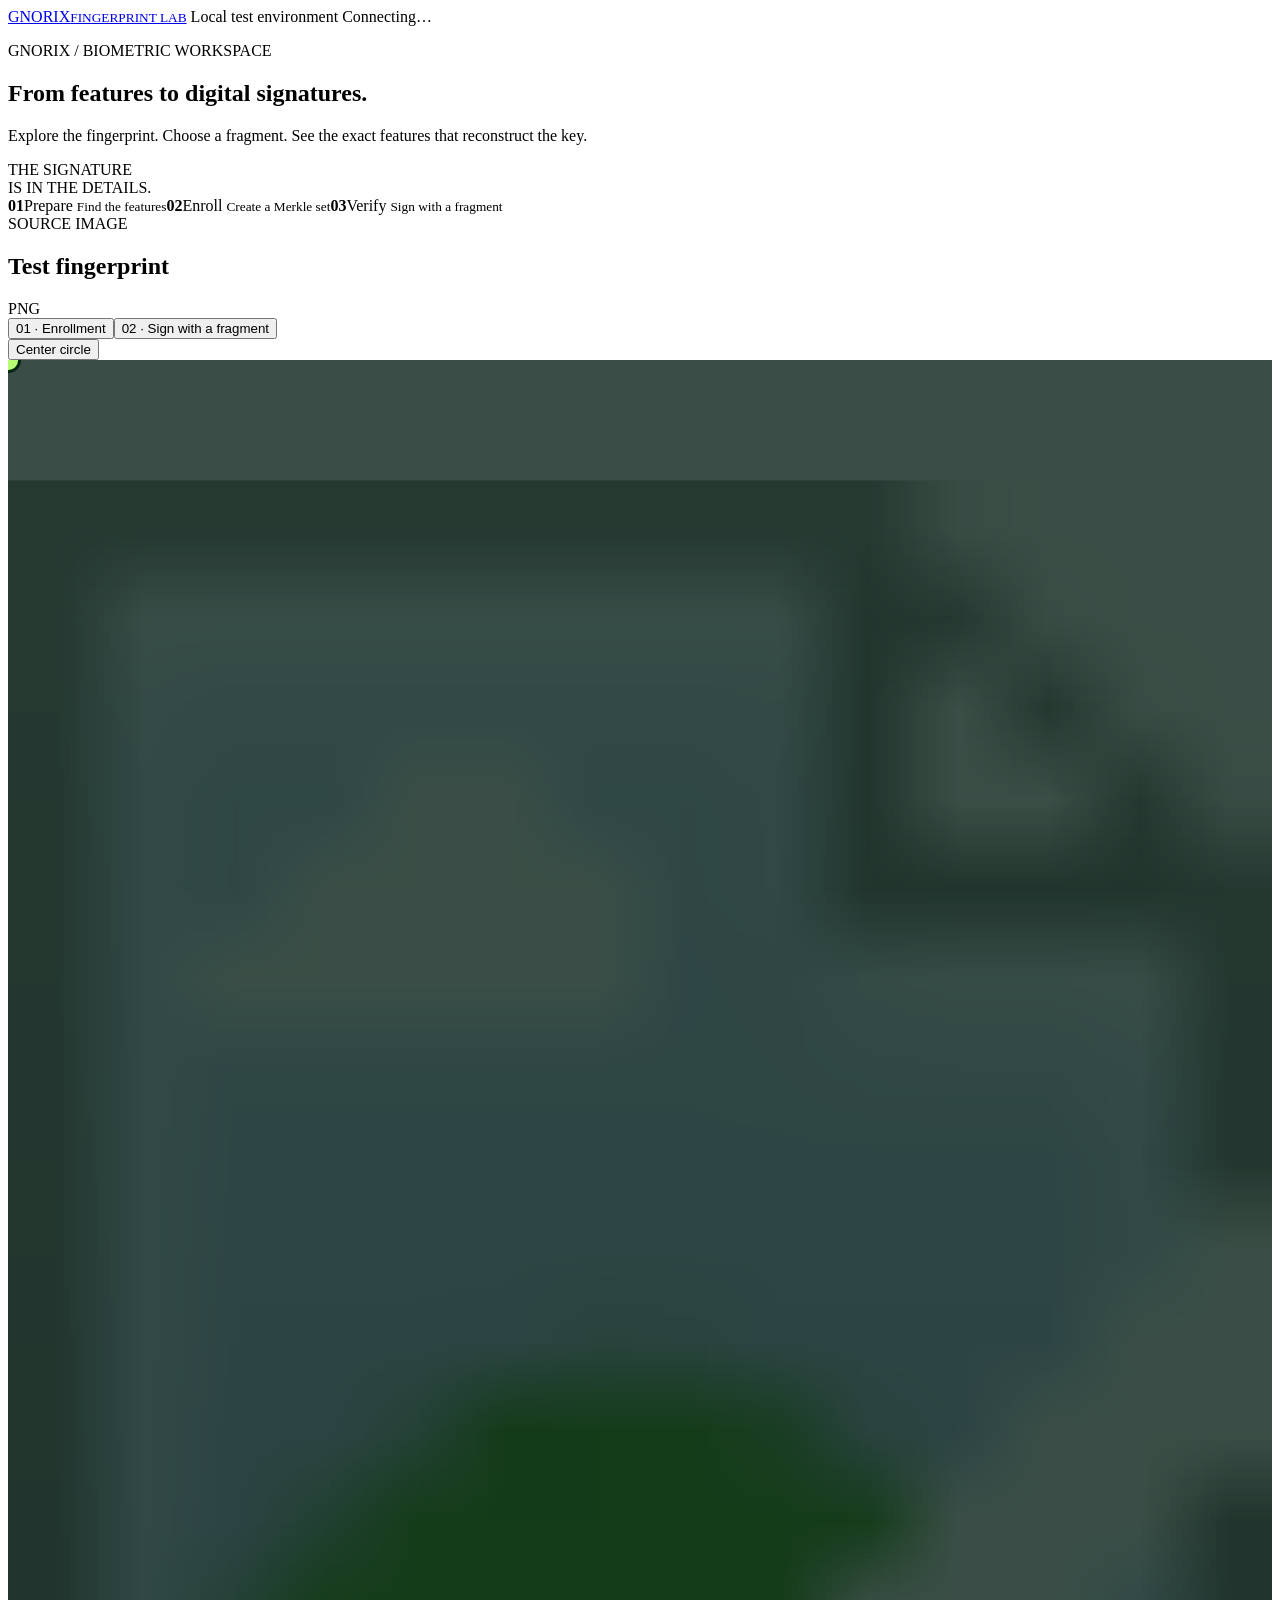
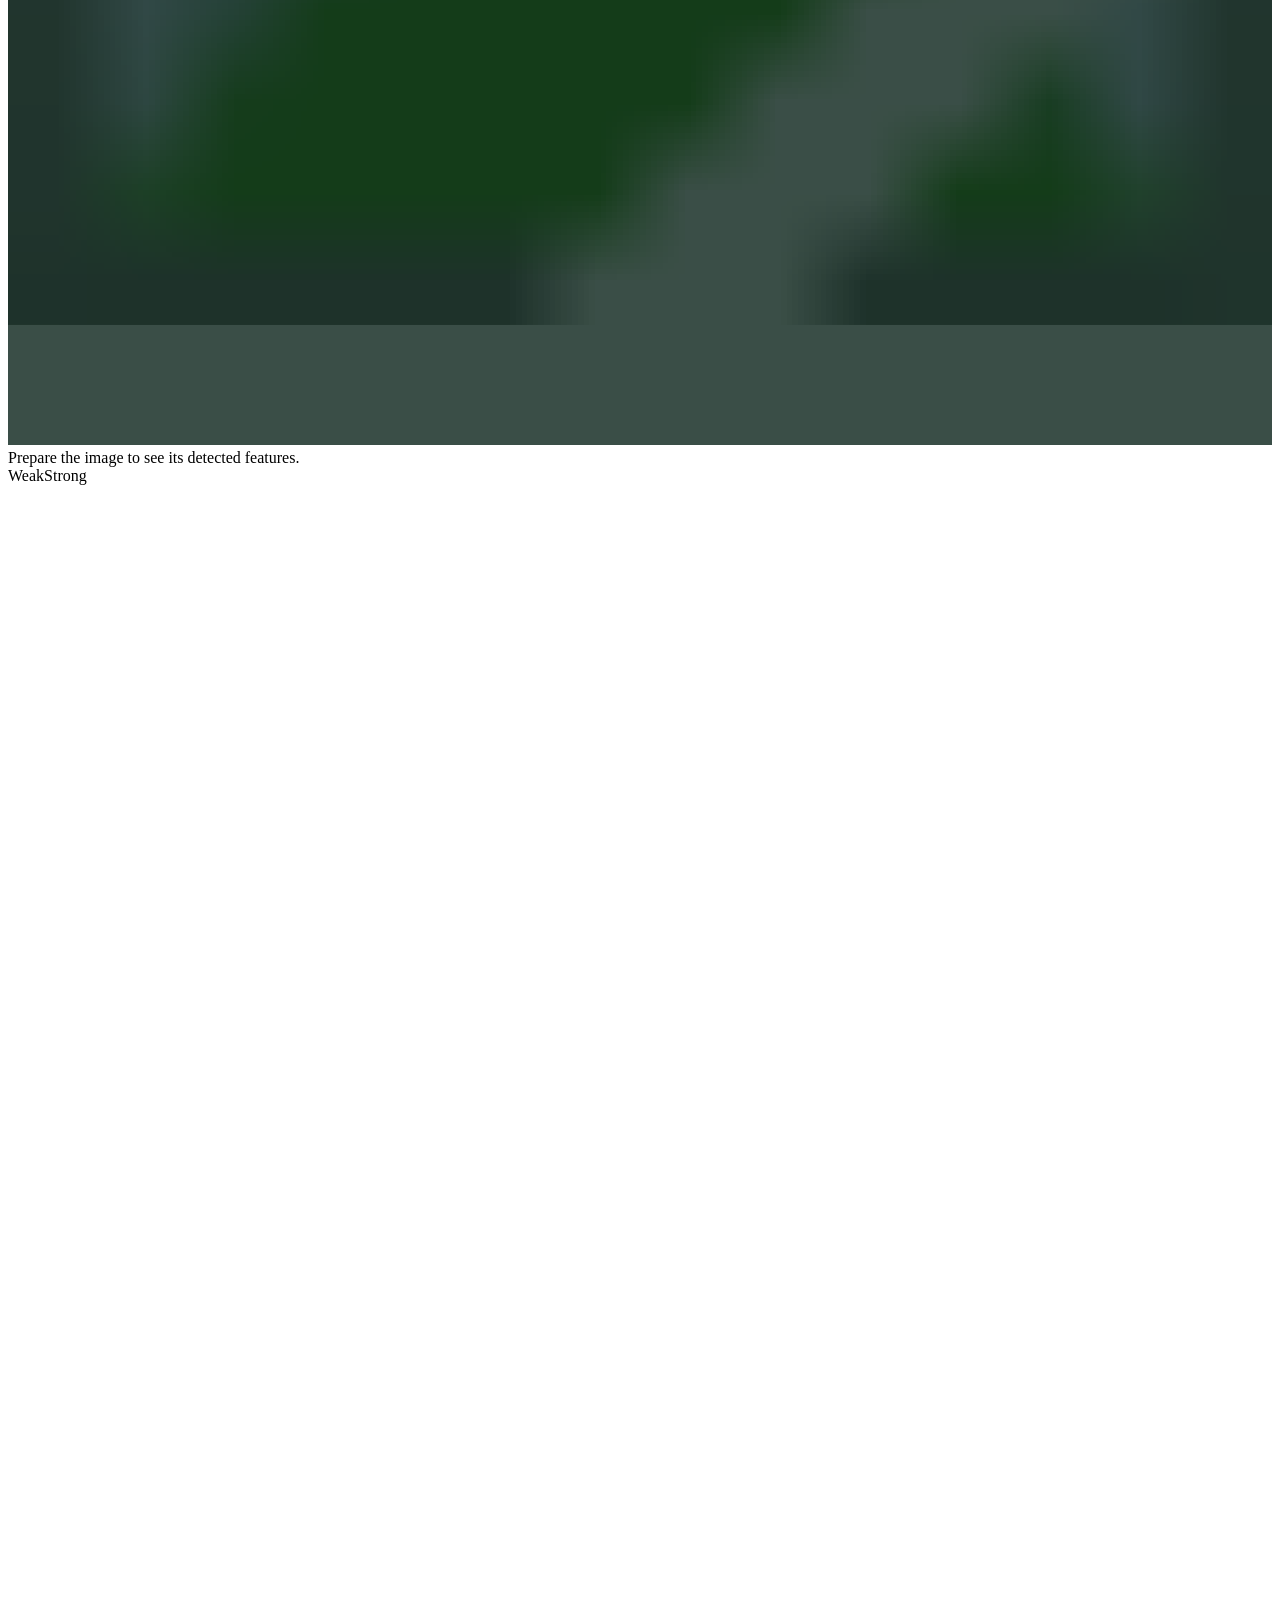
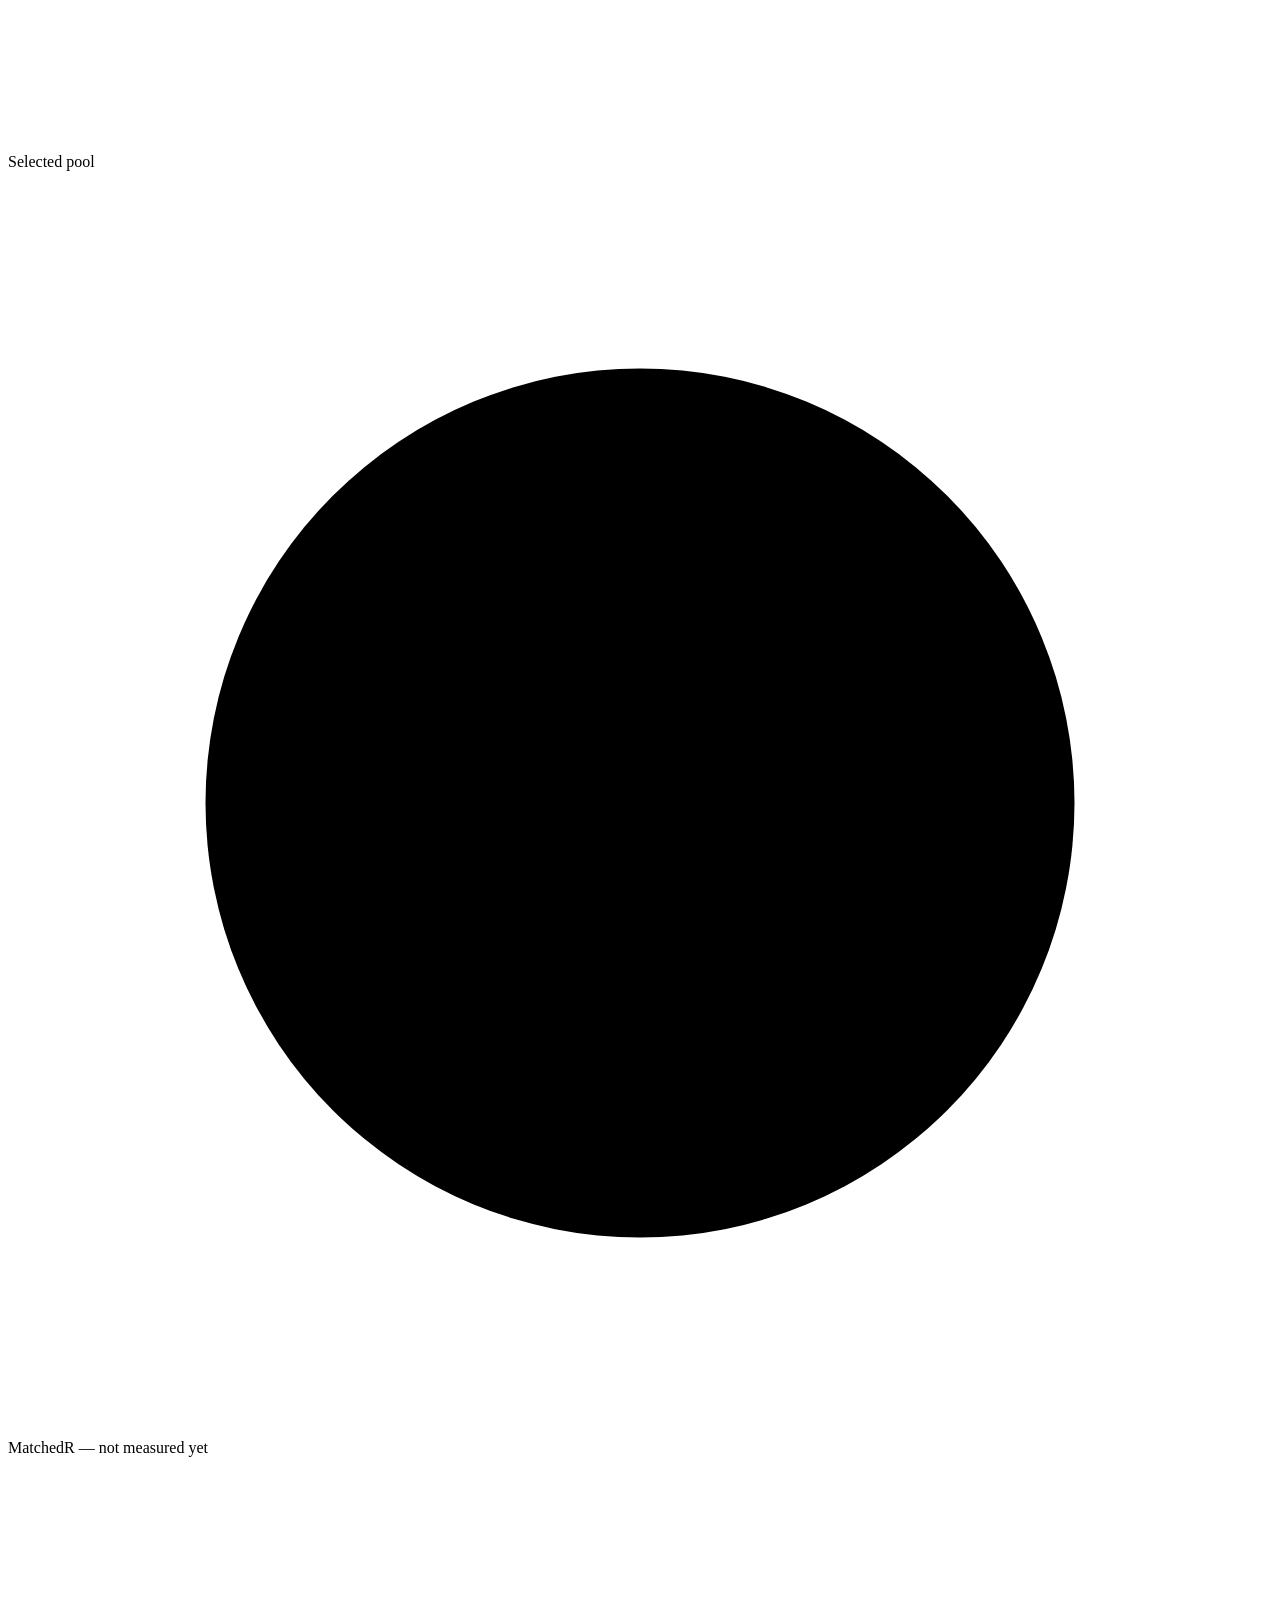
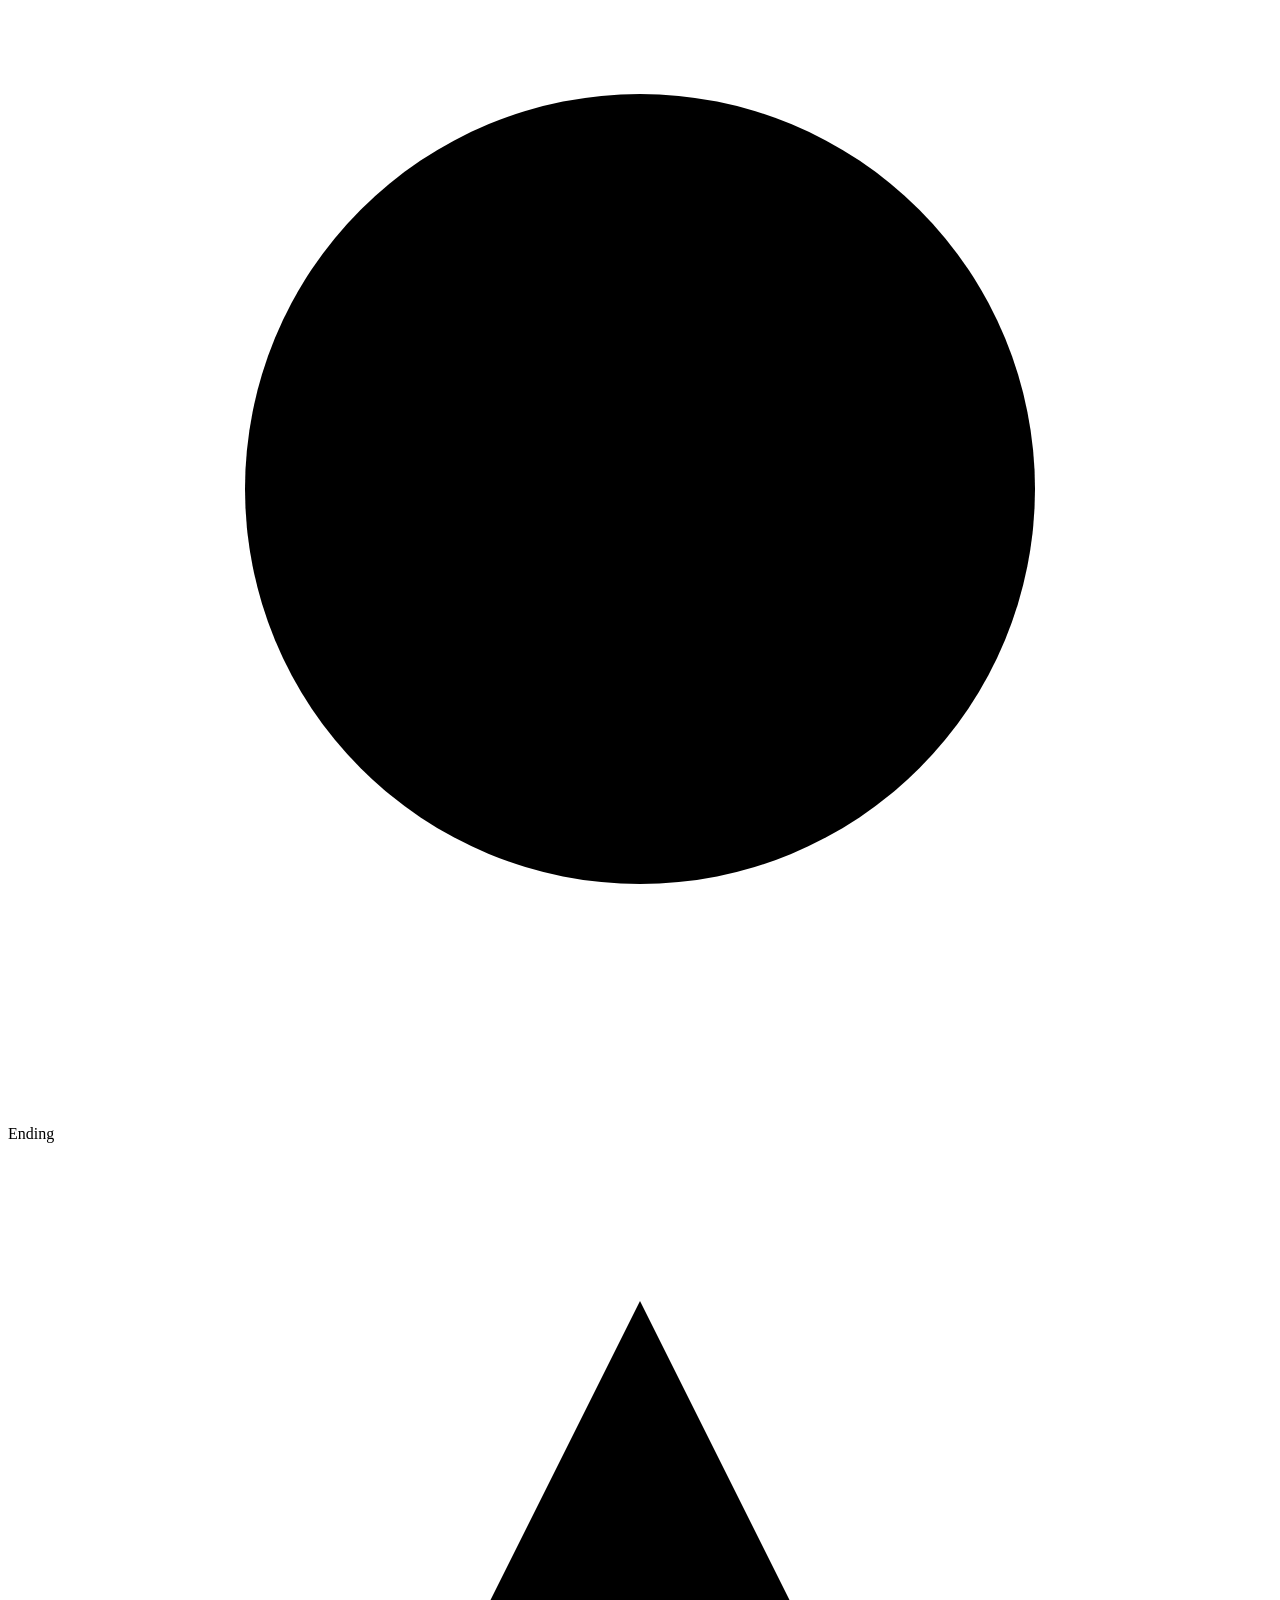
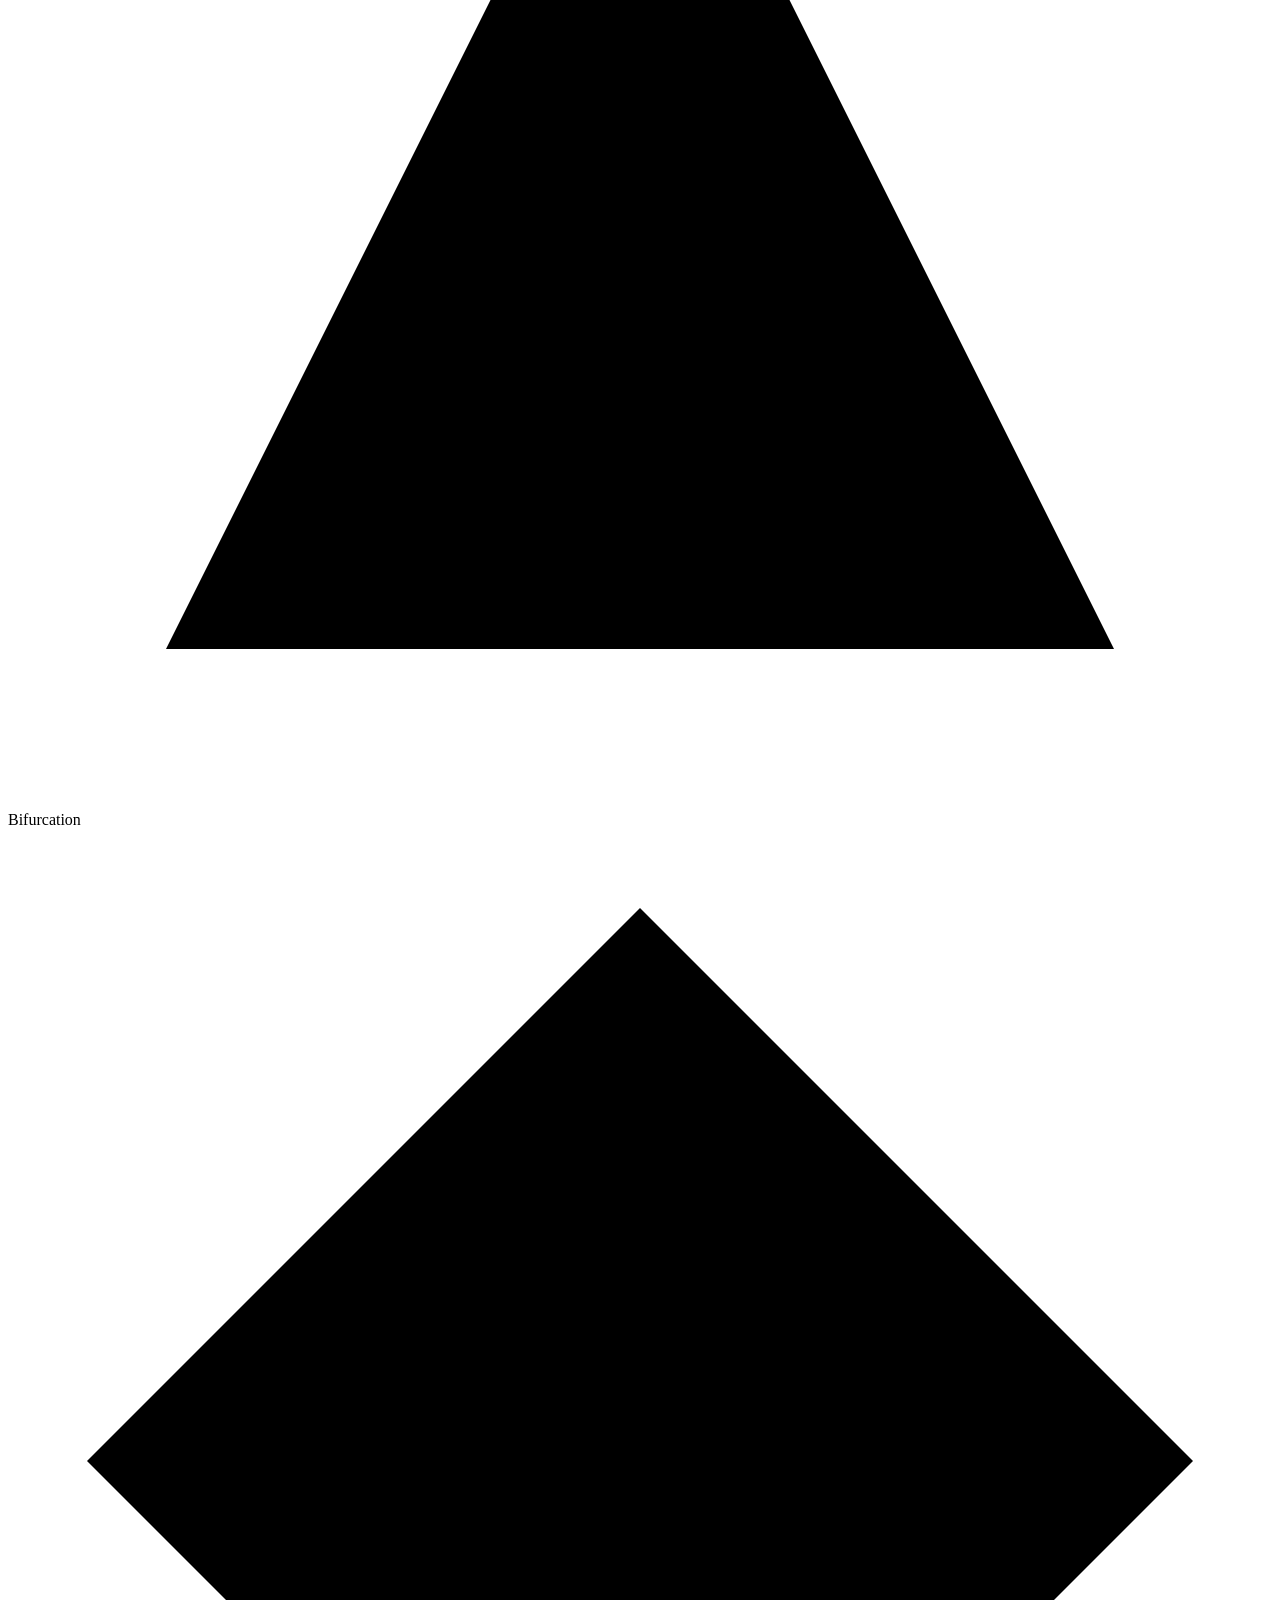
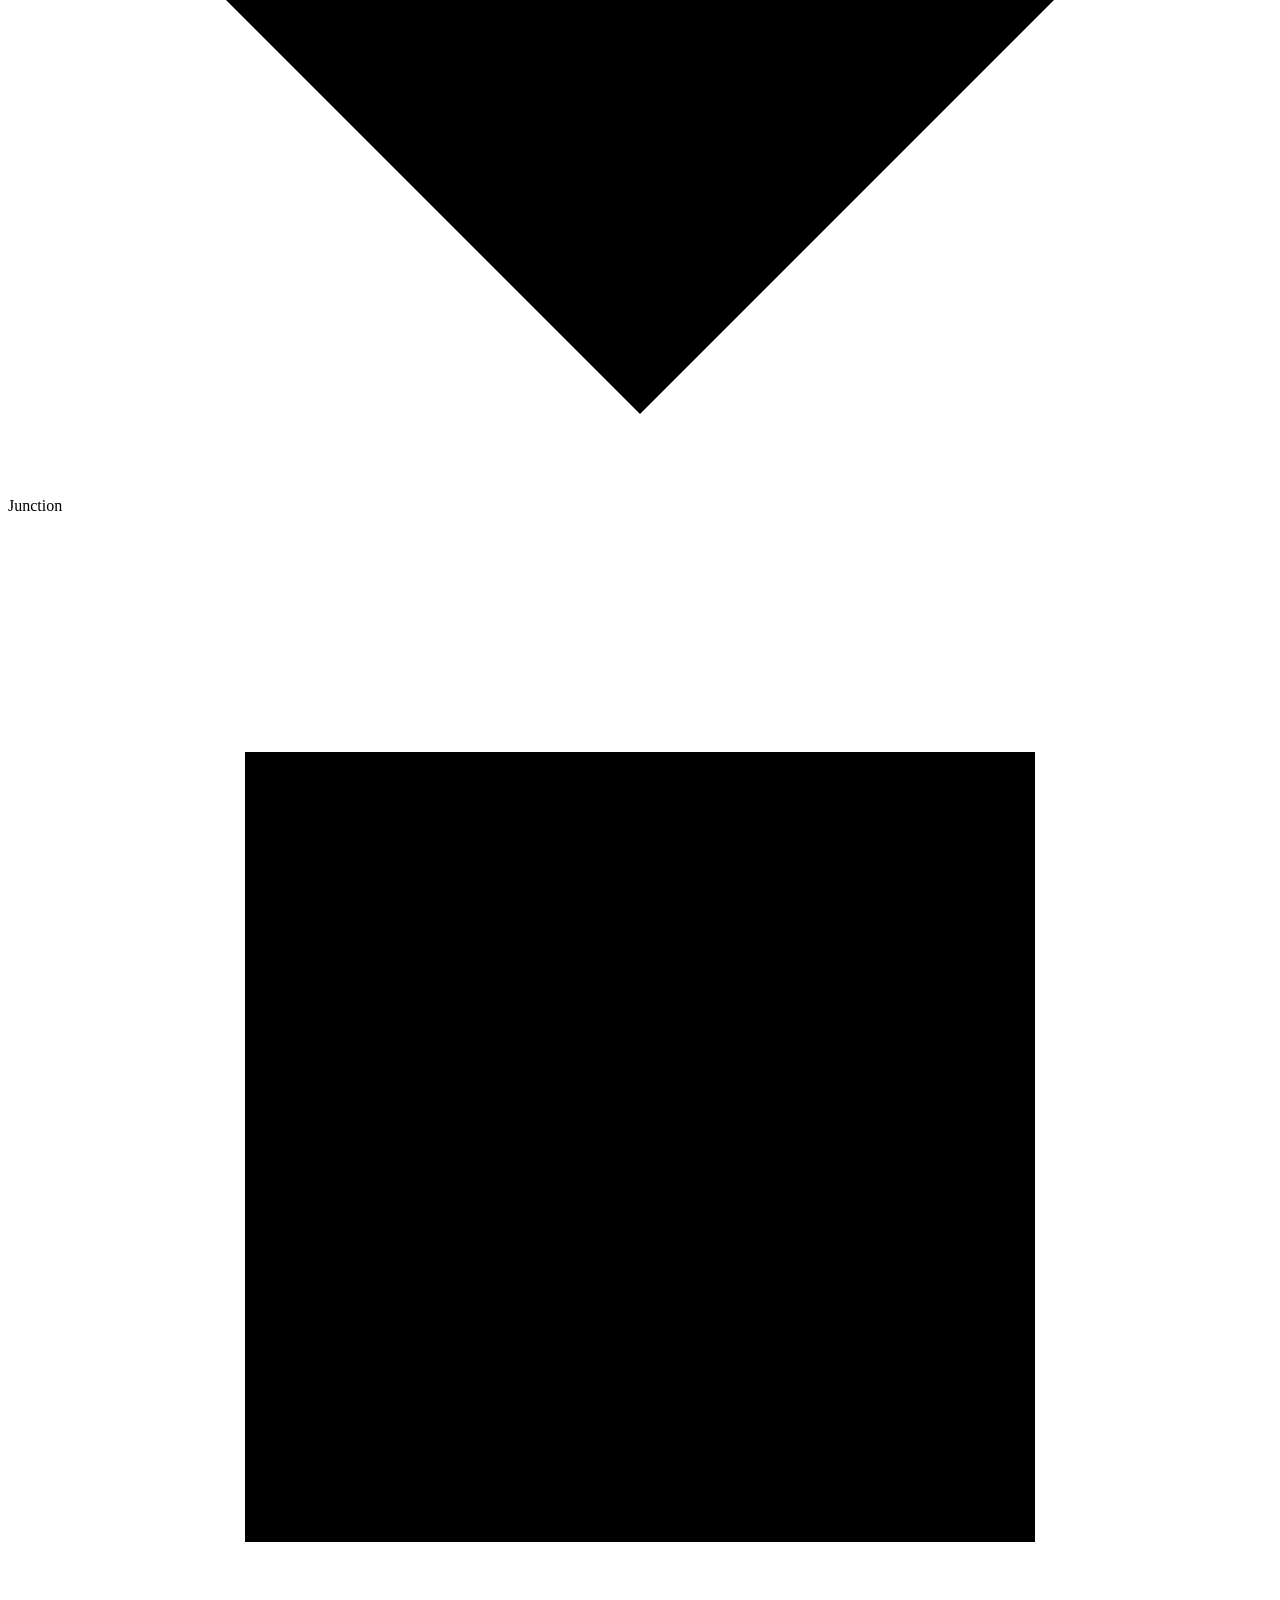
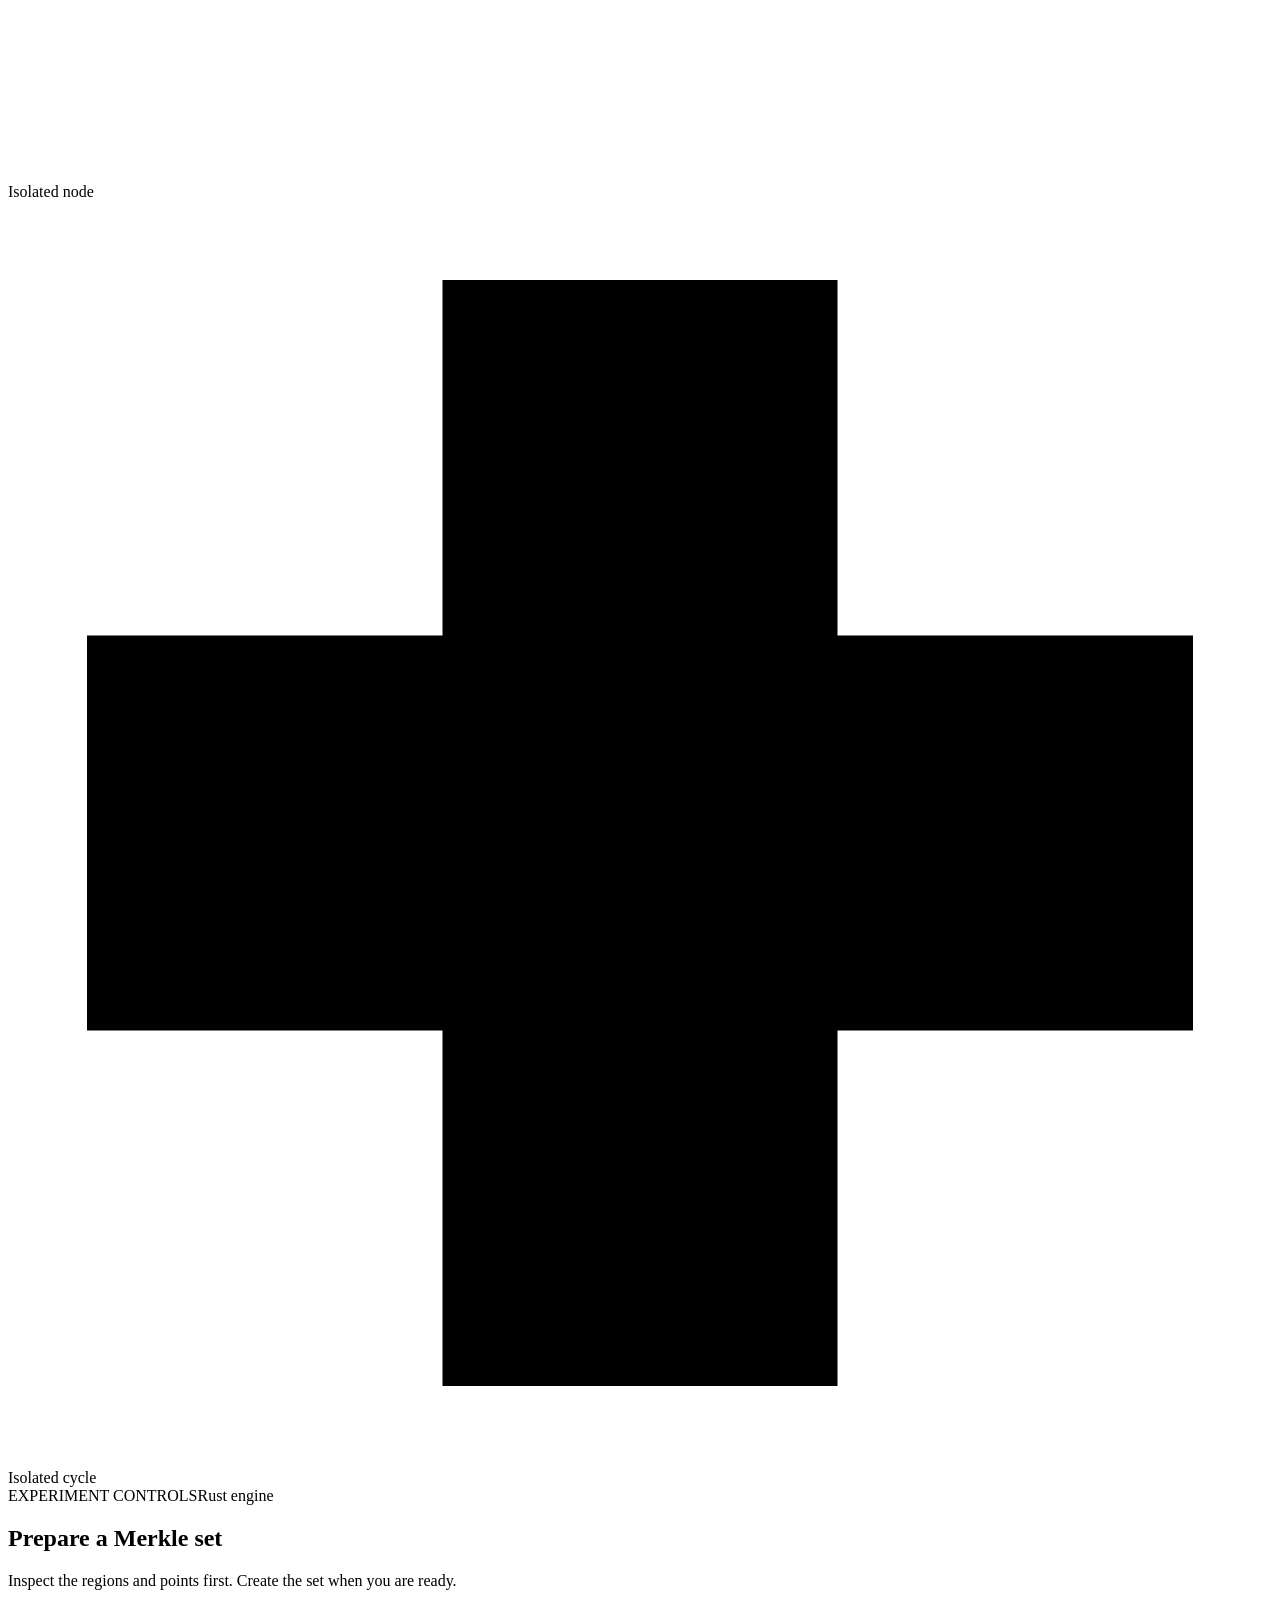
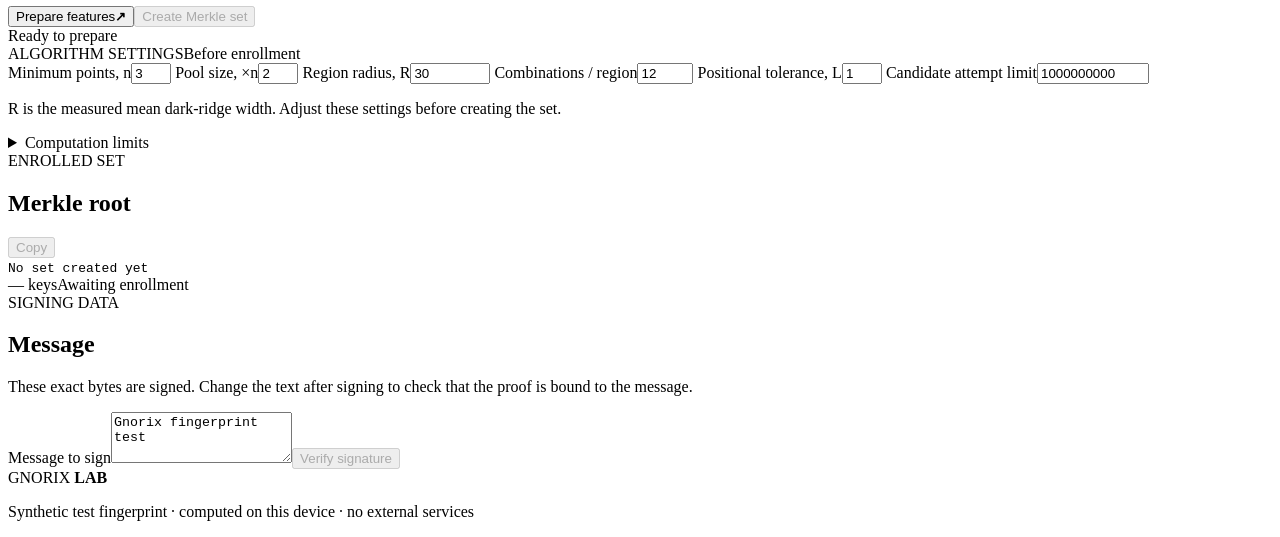
==== crates/gnorix/examples/fingerprint_lab/web/index.html @ 94ad25c8 "Search positional uncertainty lazily during signing Enroll only canonical baseline keys and expand e" ====
<!doctype html>
<html lang="en">
    <head>
        <meta charset="utf-8" />
        <meta name="viewport" content="width=device-width,initial-scale=1" />
        <meta name="theme-color" content="#061610" />
        <title>GNORIX · Fingerprint Lab</title>
        <link rel="icon" type="image/svg+xml" href="/logo.svg" />
        <link rel="stylesheet" href="/app.css" />
    </head>
    <body>
        <header class="topbar">
            <a class="brand" href="/" aria-label="GNORIX Fingerprint Lab"
                ><img src="/logo.svg" alt="" /><span
                    >GNORIX<small>FINGERPRINT LAB</small></span
                ></a
            >
            <span class="environment"><i></i> Local test environment</span>
            <span id="connection" class="connection">Connecting…</span>
        </header>

        <main>
            <section class="intro">
                <div>
                    <p class="eyebrow hero-eyebrow">
                        <span></span> GNORIX / BIOMETRIC WORKSPACE
                    </p>
                    <h1>From features <span>to digital signatures.</span></h1>
                    <p class="intro-text">
                        Explore the fingerprint. Choose a fragment. See the
                        exact features that reconstruct the key.
                    </p>
                </div>
                <div class="hero-mark" aria-hidden="true">
                    <img src="/logo.svg" alt="" /><span
                        >THE SIGNATURE<br />IS IN THE DETAILS.</span
                    >
                </div>
            </section>
            <section class="workflow" aria-label="Testing workflow">
                <div class="sequence" aria-label="Stages">
                    <span id="step-prepare"
                        ><b>01</b
                        ><span
                            >Prepare <small>Find the features</small></span
                        ></span
                    ><span id="step-enroll"
                        ><b>02</b
                        ><span
                            >Enroll <small>Create a Merkle set</small></span
                        ></span
                    ><span id="step-sign"
                        ><b>03</b
                        ><span
                            >Verify <small>Sign with a fragment</small></span
                        ></span
                    >
                </div>
            </section>

            <div class="workspace">
                <section class="viewer-panel" aria-labelledby="viewer-title">
                    <div class="panel-heading">
                        <div>
                            <span class="eyebrow">SOURCE IMAGE</span>
                            <h2 id="viewer-title">Test fingerprint</h2>
                        </div>
                        <span id="image-size" class="tag">PNG</span>
                    </div>
                    <div class="viewer-tools">
                        <div
                            class="segmented"
                            role="group"
                            aria-label="Operation mode"
                        >
                            <button
                                id="mode-enrollment"
                                class="active"
                                type="button"
                            >
                                01 · Enrollment</button
                            ><button id="mode-signing" type="button">
                                02 · Sign with a fragment
                            </button>
                        </div>
                        <button
                            id="reset-circle"
                            type="button"
                            class="text-button"
                        >
                            Center circle
                        </button>
                    </div>
                    <div id="image-stage" class="image-stage">
                        <svg
                            id="fingerprint"
                            xmlns="http://www.w3.org/2000/svg"
                            viewBox="0 0 1086 1448"
                            aria-label="Fingerprint with feature points and circular selection"
                            tabindex="0"
                        >
                            <defs>
                                <mask id="selection-mask">
                                    <rect
                                        id="mask-background"
                                        width="1086"
                                        height="1448"
                                        fill="white"
                                    />
                                    <circle id="mask-hole" fill="black" />
                                </mask>
                            </defs>
                            <image
                                id="source-image"
                                width="1086"
                                height="1448"
                                href="/fingerprint.png"
                            />
                            <g id="regions-layer"></g>
                            <g id="points-layer"></g>
                            <g id="diagnostics-layer"></g>
                            <rect
                                id="outside-shade"
                                width="1086"
                                height="1448"
                                fill="#001a10"
                                opacity="0.77"
                                mask="url(#selection-mask)"
                                pointer-events="none"
                            />
                            <g id="circle-control">
                                <circle
                                    id="selection-circle"
                                    fill="transparent"
                                    stroke="#b8ff73"
                                    stroke-width="3"
                                    vector-effect="non-scaling-stroke"
                                />
                                <circle
                                    id="selection-center"
                                    r="6"
                                    fill="#b8ff73"
                                    vector-effect="non-scaling-stroke"
                                />
                                <circle
                                    id="radius-handle"
                                    r="10"
                                    fill="#b8ff73"
                                    stroke="#062616"
                                    stroke-width="3"
                                    vector-effect="non-scaling-stroke"
                                />
                            </g>
                        </svg>
                        <div id="viewer-notice" class="viewer-notice">
                            Prepare the image to see its detected features.
                        </div>
                    </div>
                    <div class="viewer-footer">
                        <span
                            class="priority-legend"
                            aria-label="Feature priority: weak red through orange and yellow to strong green. Opacity follows report priority."
                        >
                            <span>Weak</span><i class="legend-gradient"></i
                            ><span>Strong</span> </span
                        ><span id="feature-filter"></span
                        ><span
                            ><svg
                                class="legend-indicator"
                                viewBox="0 0 16 16"
                                aria-hidden="true"
                            >
                                <path d="M3 11H13" />
                            </svg>
                            Selected pool</span
                        ><span
                            ><svg
                                class="legend-indicator matched"
                                viewBox="0 0 16 16"
                                aria-hidden="true"
                            >
                                <circle cx="8" cy="8" r="5.5" />
                            </svg>
                            Matched</span
                        ><span id="scale-value" class="scale-value"
                            >R — not measured yet</span
                        >
                    </div>
                    <div
                        class="feature-kind-legend"
                        aria-label="Feature shapes"
                    >
                        <span
                            ><svg viewBox="0 0 16 16" aria-hidden="true">
                                <circle cx="8" cy="8" r="5" /></svg
                            >Ending</span
                        >
                        <span
                            ><svg viewBox="0 0 16 16" aria-hidden="true">
                                <path d="M8 2L14 14H2Z" /></svg
                            >Bifurcation</span
                        >
                        <span
                            ><svg viewBox="0 0 16 16" aria-hidden="true">
                                <path d="M8 1L15 8L8 15L1 8Z" /></svg
                            >Junction</span
                        >
                        <span
                            ><svg viewBox="0 0 16 16" aria-hidden="true">
                                <rect x="3" y="3" width="10" height="10" /></svg
                            >Isolated node</span
                        >
                        <span
                            ><svg viewBox="0 0 16 16" aria-hidden="true">
                                <path
                                    d="M5.5 1H10.5V5.5H15V10.5H10.5V15H5.5V10.5H1V5.5H5.5Z"
                                /></svg
                            >Isolated cycle</span
                        >
                    </div>
                    <div
                        id="region-list"
                        class="region-list"
                        aria-label="Algorithm regions"
                    ></div>
                </section>

                <aside class="controls">
                    <section class="card">
                        <div class="card-heading">
                            <span class="eyebrow">EXPERIMENT CONTROLS</span
                            ><span class="tag">Rust engine</span>
                        </div>
                        <h2 id="action-title">Prepare a Merkle set</h2>
                        <p id="mode-help" class="help">
                            Inspect the regions and points first. Create the set
                            when you are ready.
                        </p>
                        <div
                            id="circle-settings"
                            class="circle-settings"
                            hidden
                        >
                            <div class="field-line">
                                <label for="circle-radius"
                                    >Selected fragment radius</label
                                ><output id="radius-value">— px</output>
                            </div>
                            <input
                                id="circle-radius"
                                type="range"
                                min="16"
                                max="1000"
                                step="1"
                                value="360"
                            />
                            <div class="field-grid">
                                <label
                                    >Center X, px<input
                                        id="circle-x"
                                        type="number"
                                        min="0"
                                        step="1" /></label
                                ><label
                                    >Center Y, px<input
                                        id="circle-y"
                                        type="number"
                                        min="0"
                                        step="1"
                                /></label>
                            </div>
                            <p class="microcopy">
                                Drag the circle or its edge on the image. Arrow
                                keys move the center; + / − change the radius.
                            </p>
                        </div>
                        <section
                            id="artifact-settings"
                            class="artifact-settings"
                            hidden
                            aria-labelledby="artifact-title"
                        >
                            <div class="field-line">
                                <label id="artifact-title" for="artifact-level"
                                    >Artifact severity</label
                                >
                                <output id="artifact-value">Original</output>
                            </div>
                            <input
                                id="artifact-level"
                                type="range"
                                min="0"
                                max="100"
                                step="1"
                                value="0"
                            />
                            <div class="artifact-pattern">
                                <button
                                    id="artifact-randomize"
                                    class="text-button"
                                    type="button"
                                >
                                    Randomize
                                </button>
                            </div>
                            <p class="microcopy">
                                0 keeps the original scan. Higher values combine
                                broad blur, bending, merged ridges and random
                                light or dark cuts, plus sharp, blurred or noisy
                                streaks. Near 100, these effects strongly
                                obscure ridge structure. Severity is not a
                                measured damaged-area percentage.
                            </p>
                            <p
                                id="artifact-status"
                                class="artifact-status"
                                role="status"
                                aria-live="polite"
                            >
                                Changing severity or selecting Randomize creates
                                a new variation. Enrollment always uses the
                                clean original.
                            </p>
                        </section>
                        <div class="primary-actions">
                            <button
                                id="prepare"
                                class="button primary"
                                type="button"
                            >
                                <span>Prepare features</span><b>↗</b></button
                            ><button
                                id="execute"
                                class="button secondary"
                                type="button"
                                disabled
                            >
                                Create Merkle set
                            </button>
                        </div>
                        <p
                            id="enrollment-estimate"
                            class="microcopy"
                            hidden
                            aria-live="polite"
                        ></p>
                        <div
                            id="artifact-test-actions"
                            class="artifact-test-actions"
                            hidden
                        >
                            <button
                                id="test-altered-scan"
                                class="button secondary"
                                type="button"
                                disabled
                            >
                                Test altered scan
                            </button>
                            <p class="microcopy">
                                Freshly extract this scan and search for its key
                                in one step. Use Prepare features above to
                                inspect it first.
                            </p>
                        </div>
                        <div
                            id="job-status"
                            class="job-status"
                            role="status"
                            aria-live="polite"
                        >
                            <span class="status-dot"></span
                            ><span>Ready to prepare</span>
                        </div>
                        <div
                            id="feedback"
                            class="feedback"
                            role="alert"
                            hidden
                        ></div>
                    </section>

                    <section class="card config-card">
                        <div class="card-heading">
                            <span class="eyebrow">ALGORITHM SETTINGS</span
                            ><span id="config-status" class="small-status"
                                >Before enrollment</span
                            >
                        </div>
                        <div class="field-grid">
                            <label
                                >Minimum points, n<input
                                    id="min-points"
                                    type="number"
                                    min="1"
                                    max="8"
                                    step="1"
                                    value="3"
                            /></label>
                            <label
                                >Pool size, ×n<input
                                    id="pool-multiplier"
                                    type="number"
                                    min="1"
                                    max="4"
                                    step="1"
                                    value="2"
                            /></label>
                            <label
                                >Region radius, R<input
                                    id="radius-units"
                                    type="number"
                                    min="1"
                                    max="200"
                                    step="0.25"
                                    value="30"
                            /></label>
                            <label
                                >Combinations / region<input
                                    id="per-region"
                                    type="number"
                                    min="1"
                                    max="256"
                                    step="1"
                                    value="12"
                            /></label>
                            <label
                                >Positional tolerance, L<input
                                    id="uncertainty"
                                    type="number"
                                    min="0"
                                    max="3"
                                    step="1"
                                    value="1"
                            /></label>
                            <label
                                >Candidate attempt limit<input
                                    id="attempt-limit"
                                    type="number"
                                    min="1"
                                    max="1000000000"
                                    step="1"
                                    value="1000000000"
                            /></label>
                        </div>
                        <p id="config-help" class="microcopy">
                            R is the measured mean dark-ridge width. Adjust
                            these settings before creating the set.
                        </p>
                        <details class="advanced">
                            <summary>Computation limits</summary>
                            <div id="memory-budget-control">
                                <label
                                    >Enrollment memory budget (GiB)<input
                                        id="memory-budget"
                                        type="number"
                                        min="1"
                                        max="10"
                                        step="1"
                                        value="2"
                                /></label>
                                <p class="microcopy">
                                    Approximate peak memory with reserved
                                    headroom. Actual process memory may vary.
                                    Changing this budget requires a new
                                    enrollment preparation, not a new key
                                    profile.
                                </p>
                            </div>
                            <label
                                >Search work limit<input
                                    id="work-limit"
                                    type="number"
                                    min="1000"
                                    max="1000000000"
                                    step="1000"
                                    value="1000000000"
                            /></label>
                            <p class="microcopy">
                                This limit counts internal operations and may
                                stop the search before the candidate limit. That
                                is an incomplete search, not a no-match result.
                            </p>
                        </details>
                    </section>
                </aside>
                <section class="card root-card">
                    <span class="eyebrow">ENROLLED SET</span>
                    <div class="root-line">
                        <h2>Merkle root</h2>
                        <button
                            id="copy-root"
                            type="button"
                            class="text-button"
                            disabled
                        >
                            Copy
                        </button>
                    </div>
                    <code id="merkle-root" class="hash-value"
                        >No set created yet</code
                    >
                    <div class="root-meta">
                        <span id="leaf-count">— keys</span
                        ><span id="root-state">Awaiting enrollment</span>
                    </div>
                </section>
            </div>

            <section
                id="result-panel"
                class="result-panel"
                hidden
                aria-labelledby="result-title"
            >
                <div class="result-header">
                    <div>
                        <span class="eyebrow">EXPERIMENT RESULT</span>
                        <h2 id="result-title">Signing result</h2>
                        <p id="result-message"></p>
                    </div>
                    <span id="result-badge" class="result-badge"></span>
                </div>
                <div class="result-metrics">
                    <span><b id="result-attempts">—</b> candidates checked</span
                    ><span><b id="result-features">—</b> matched features</span
                    ><span id="verified-label">—</span>
                </div>
                <div class="result-data">
                    <div>
                        <div class="data-heading">
                            <h3>Public key · Ed25519</h3>
                            <button
                                class="text-button"
                                type="button"
                                data-copy="public-key"
                            >
                                Copy
                            </button>
                        </div>
                        <code id="public-key" class="hash-value"></code>
                        <div class="data-heading">
                            <h3>Signature</h3>
                            <button
                                class="text-button"
                                type="button"
                                data-copy="signature"
                            >
                                Copy
                            </button>
                        </div>
                        <code id="signature" class="hash-value"></code>
                    </div>
                    <div>
                        <div class="data-heading">
                            <h3>Merkle proof</h3>
                            <button
                                class="text-button"
                                type="button"
                                data-copy="proof-json"
                            >
                                Copy JSON
                            </button>
                        </div>
                        <p id="proof-meta" class="microcopy"></p>
                        <pre id="proof-json" class="proof-json"></pre>
                    </div>
                </div>
                <details class="authorization-details">
                    <summary>Complete public proof · JSON</summary>
                    <pre id="authorization-json"></pre>
                </details>
            </section>

            <section class="payload-panel">
                <div>
                    <span class="eyebrow">SIGNING DATA</span>
                    <h2>Message</h2>
                    <p class="help">
                        These exact bytes are signed. Change the text after
                        signing to check that the proof is bound to the message.
                    </p>
                </div>
                <div class="payload-input">
                    <label class="sr-only" for="payload">Message to sign</label
                    ><textarea id="payload" rows="3" maxlength="16384">
Gnorix fingerprint test</textarea
                    ><button
                        id="verify"
                        class="button secondary"
                        type="button"
                        disabled
                    >
                        Verify signature
                    </button>
                </div>
            </section>
        </main>
        <footer>
            <span>GNORIX <b>LAB</b></span>
            <p>
                Synthetic test fingerprint · computed on this device · no
                external services
            </p>
        </footer>
        <script type="module" src="/app.js"></script>
    </body>
</html>
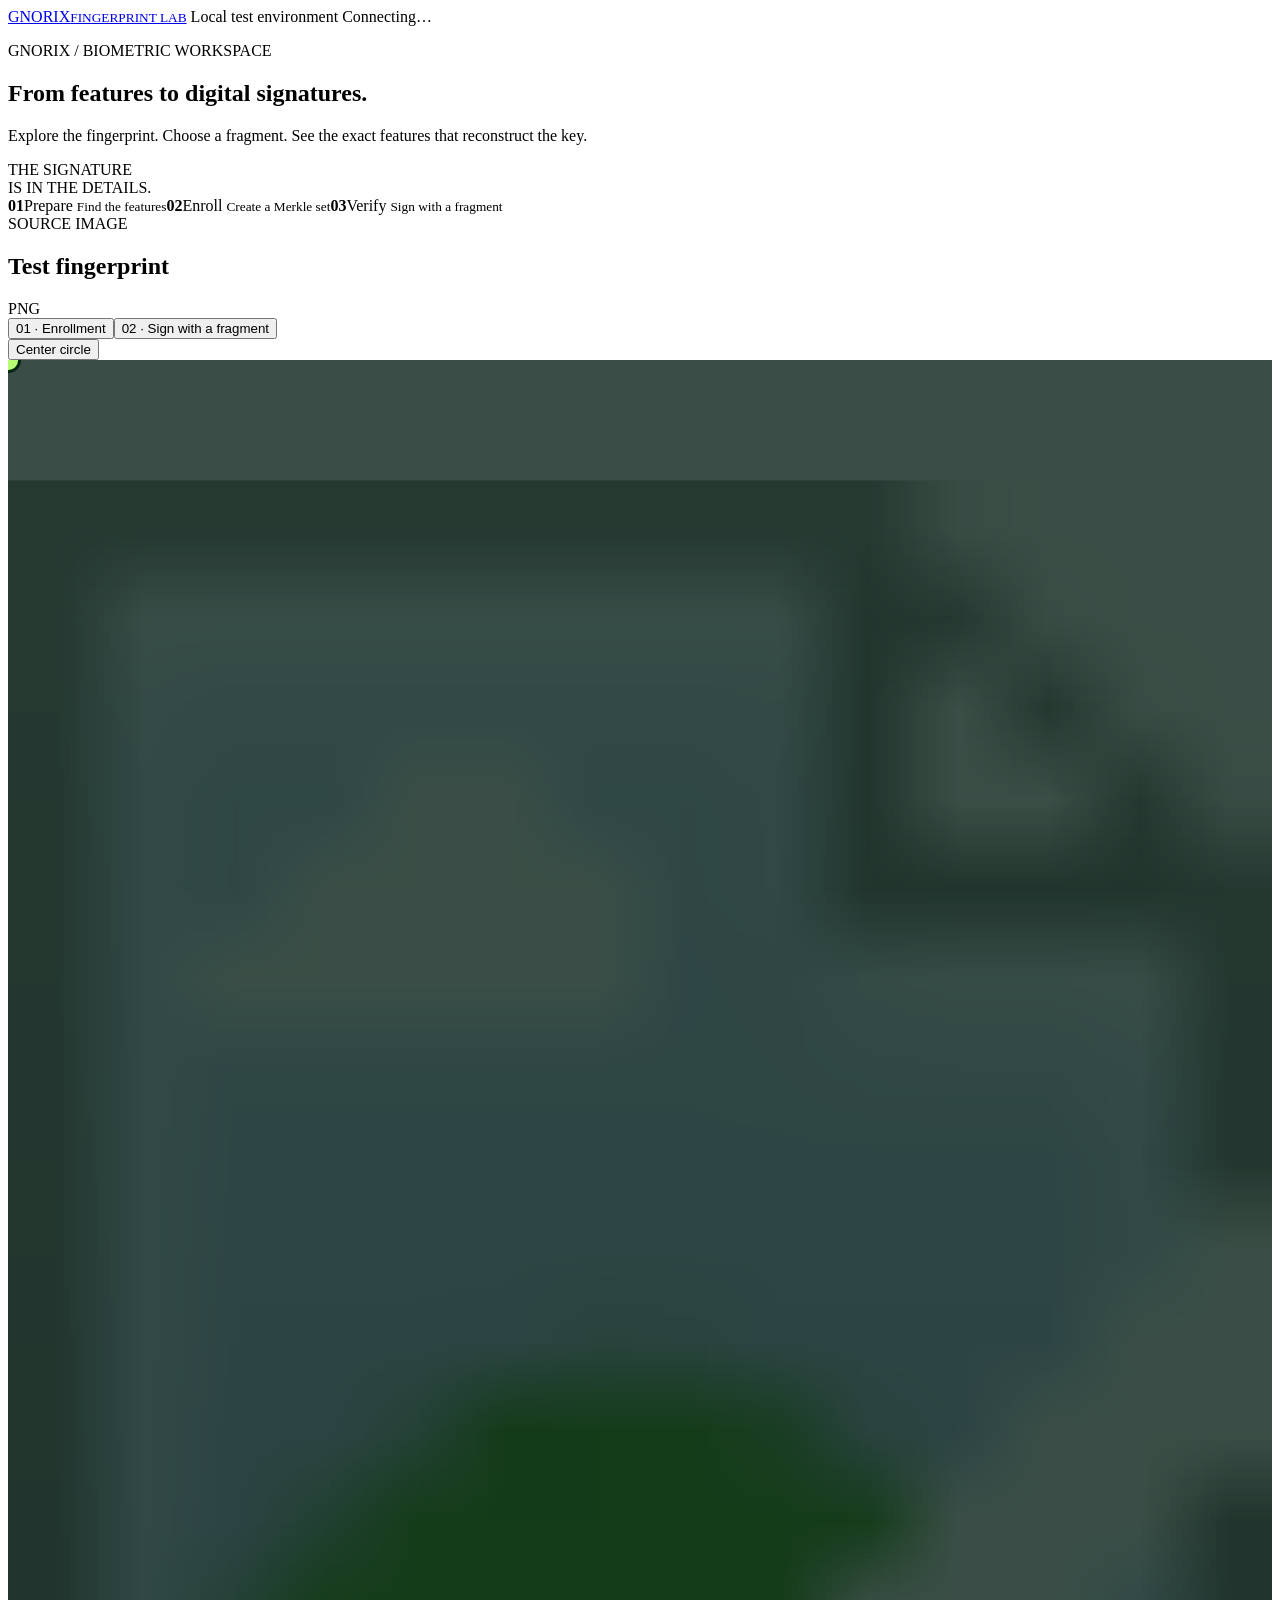
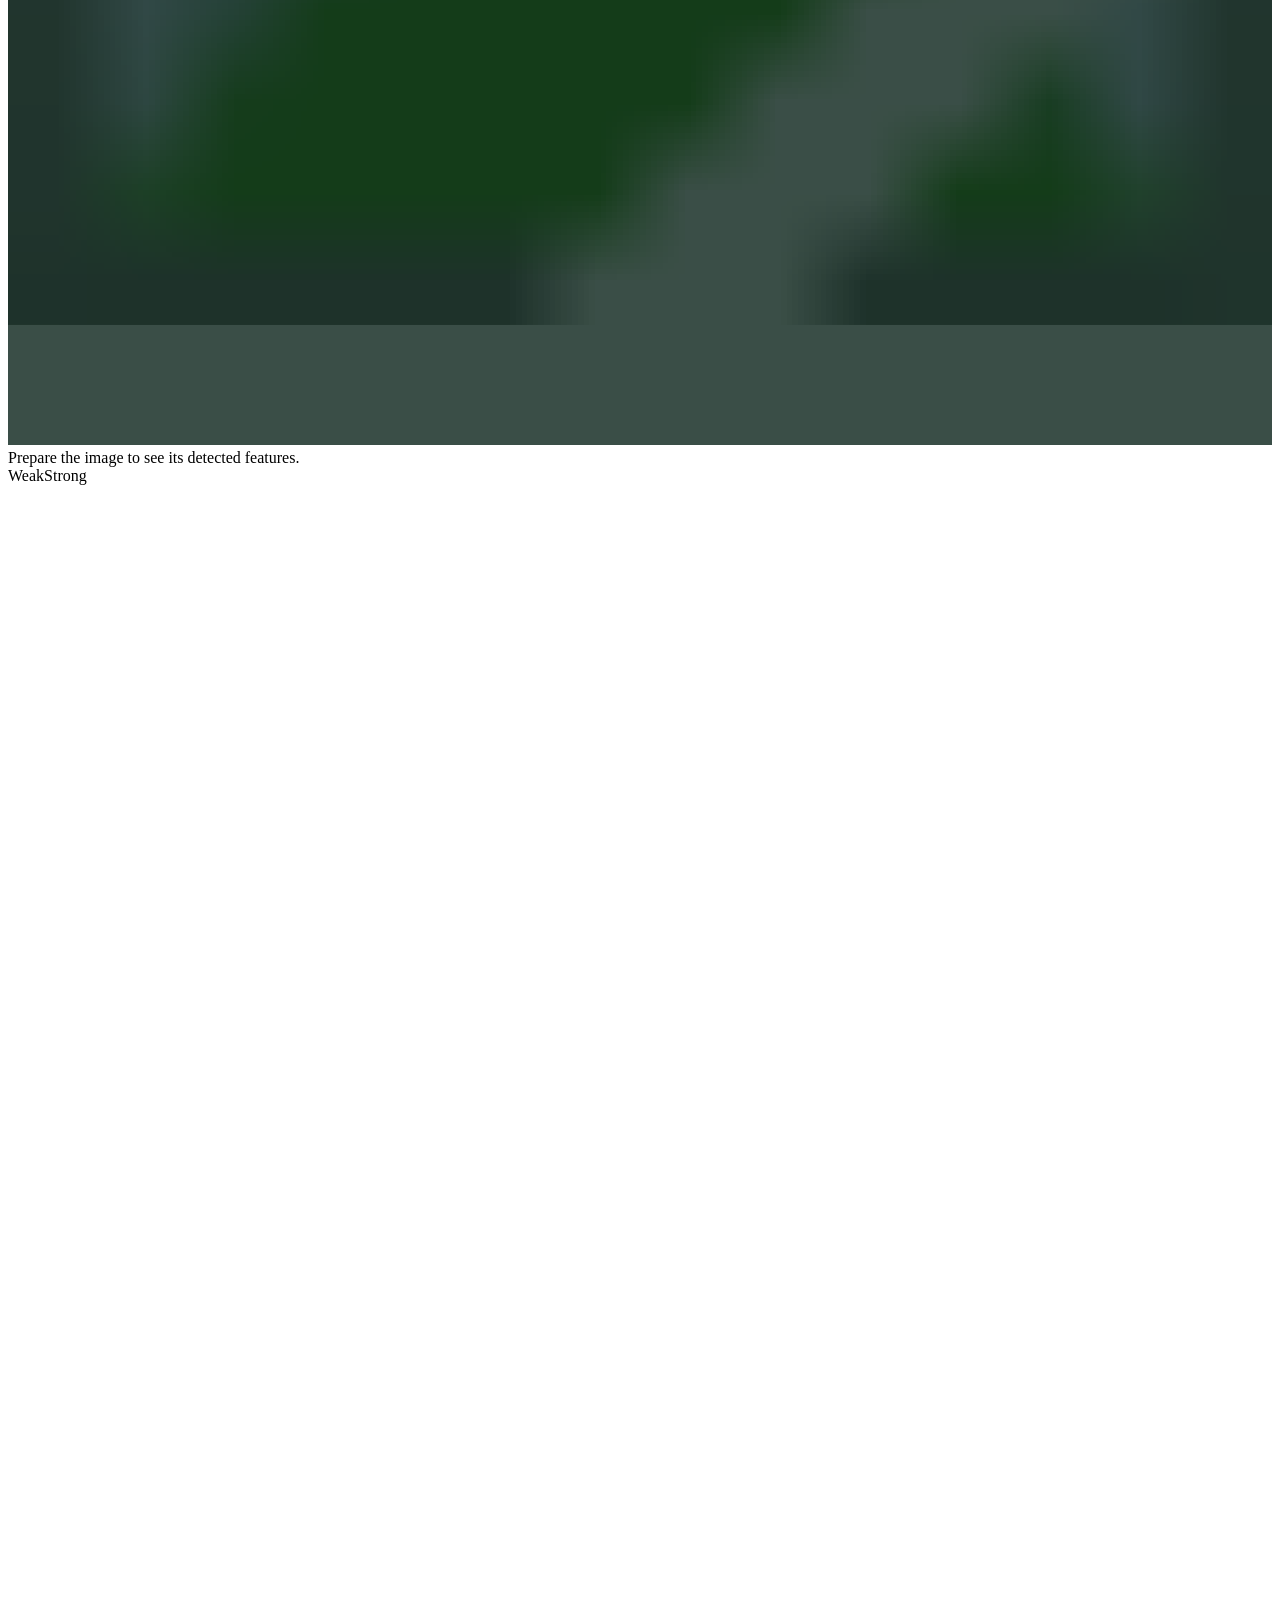
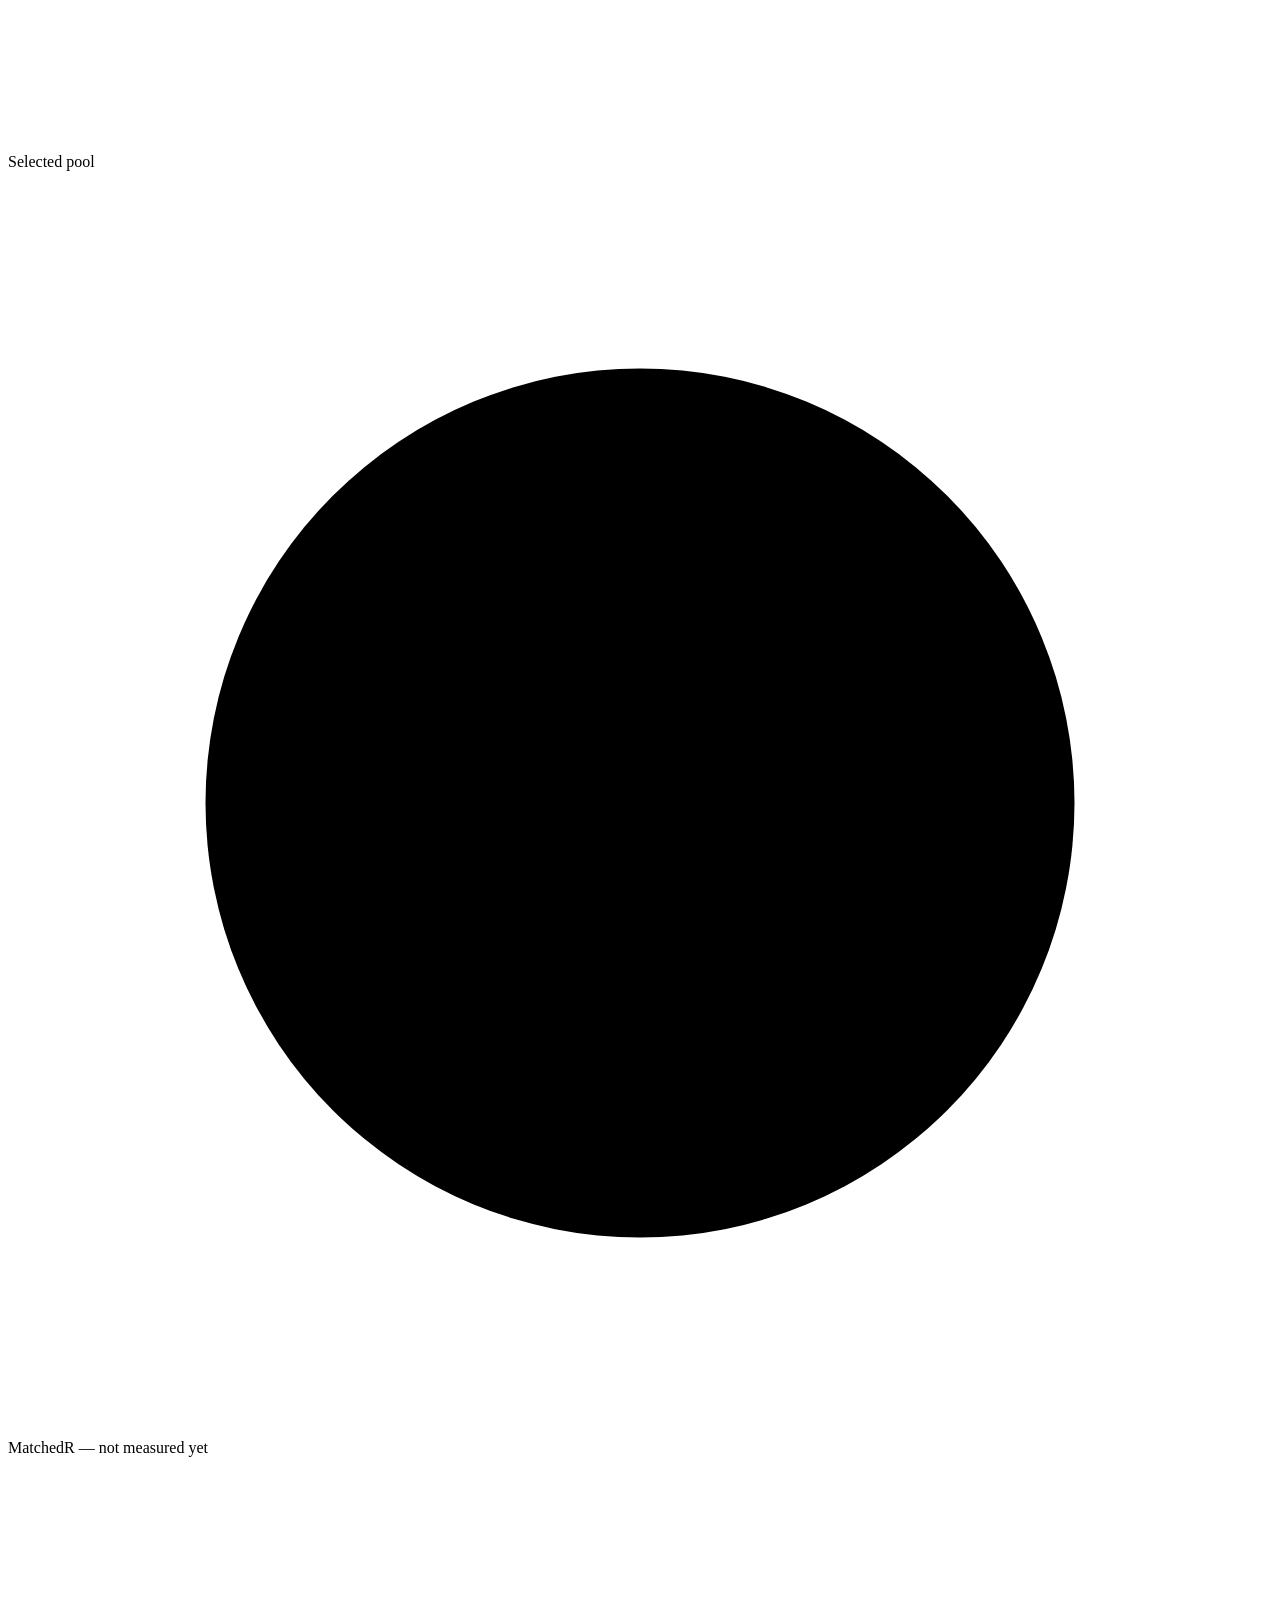
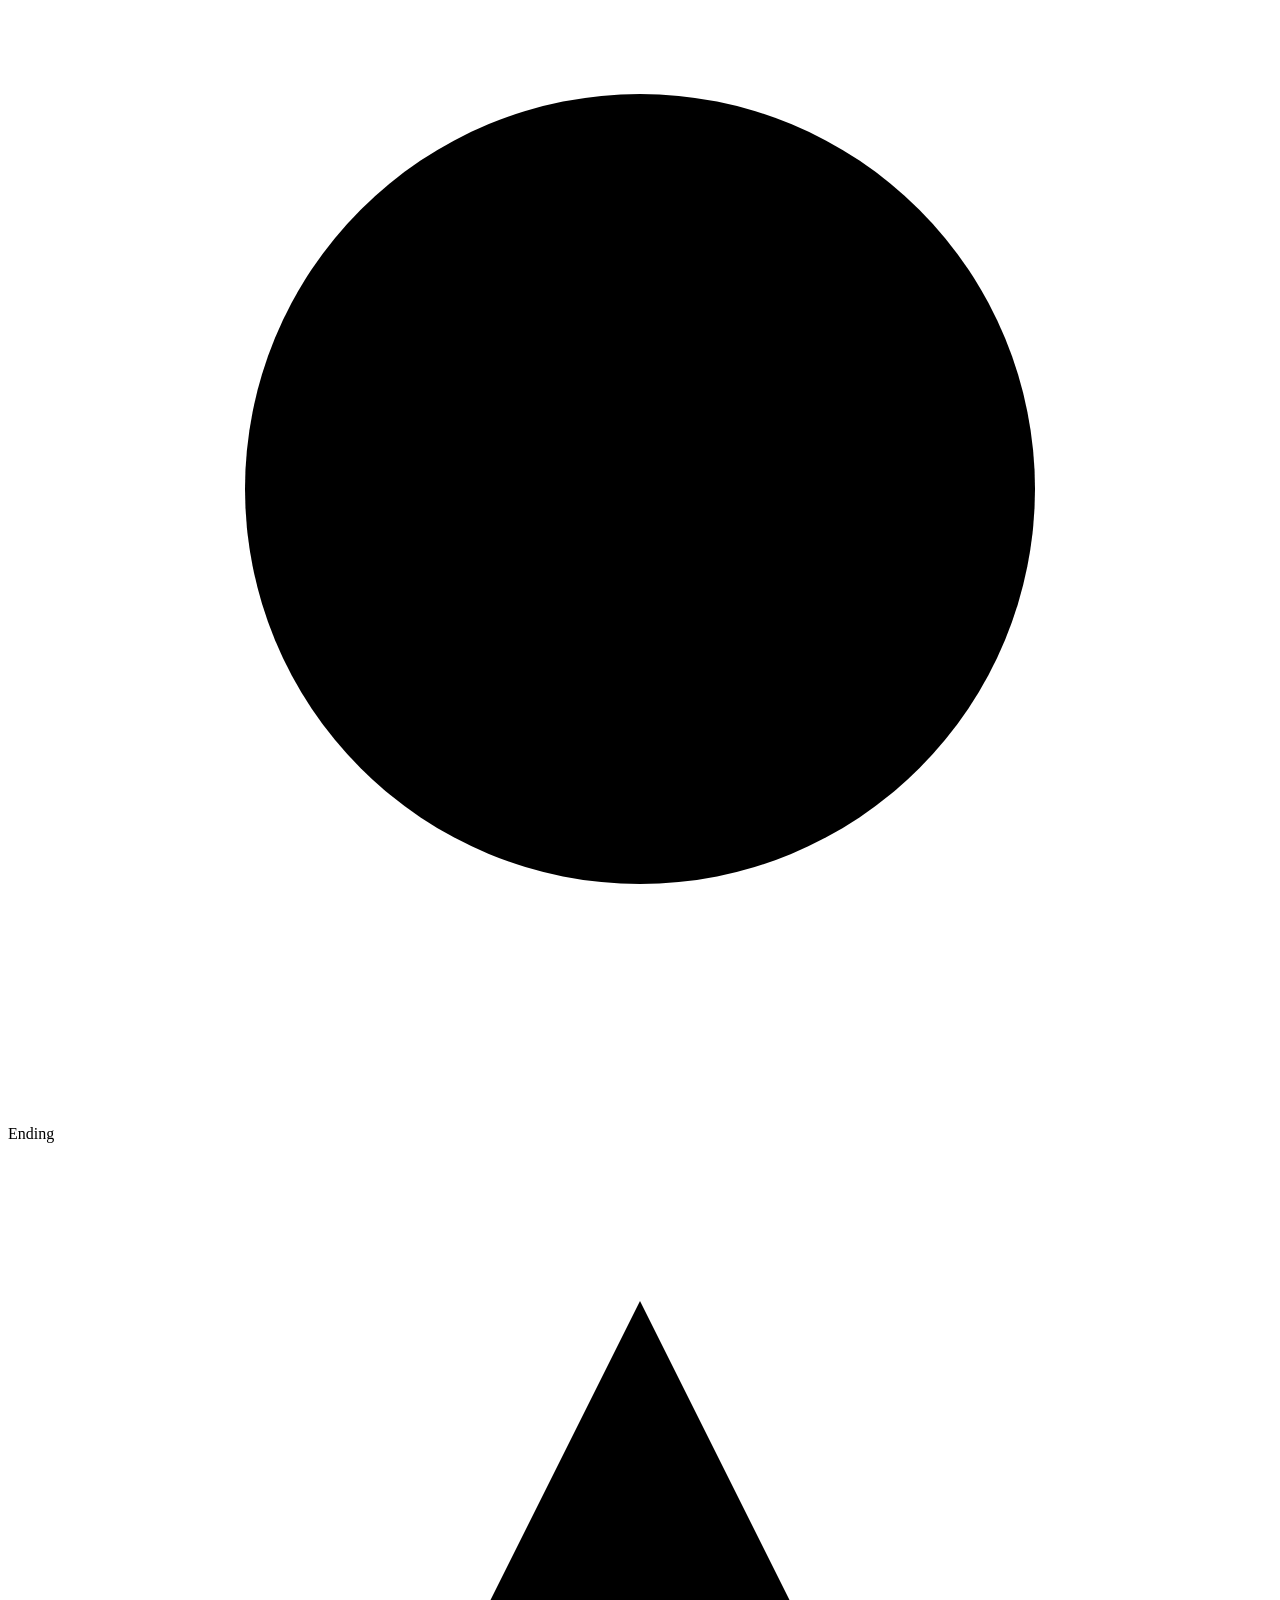
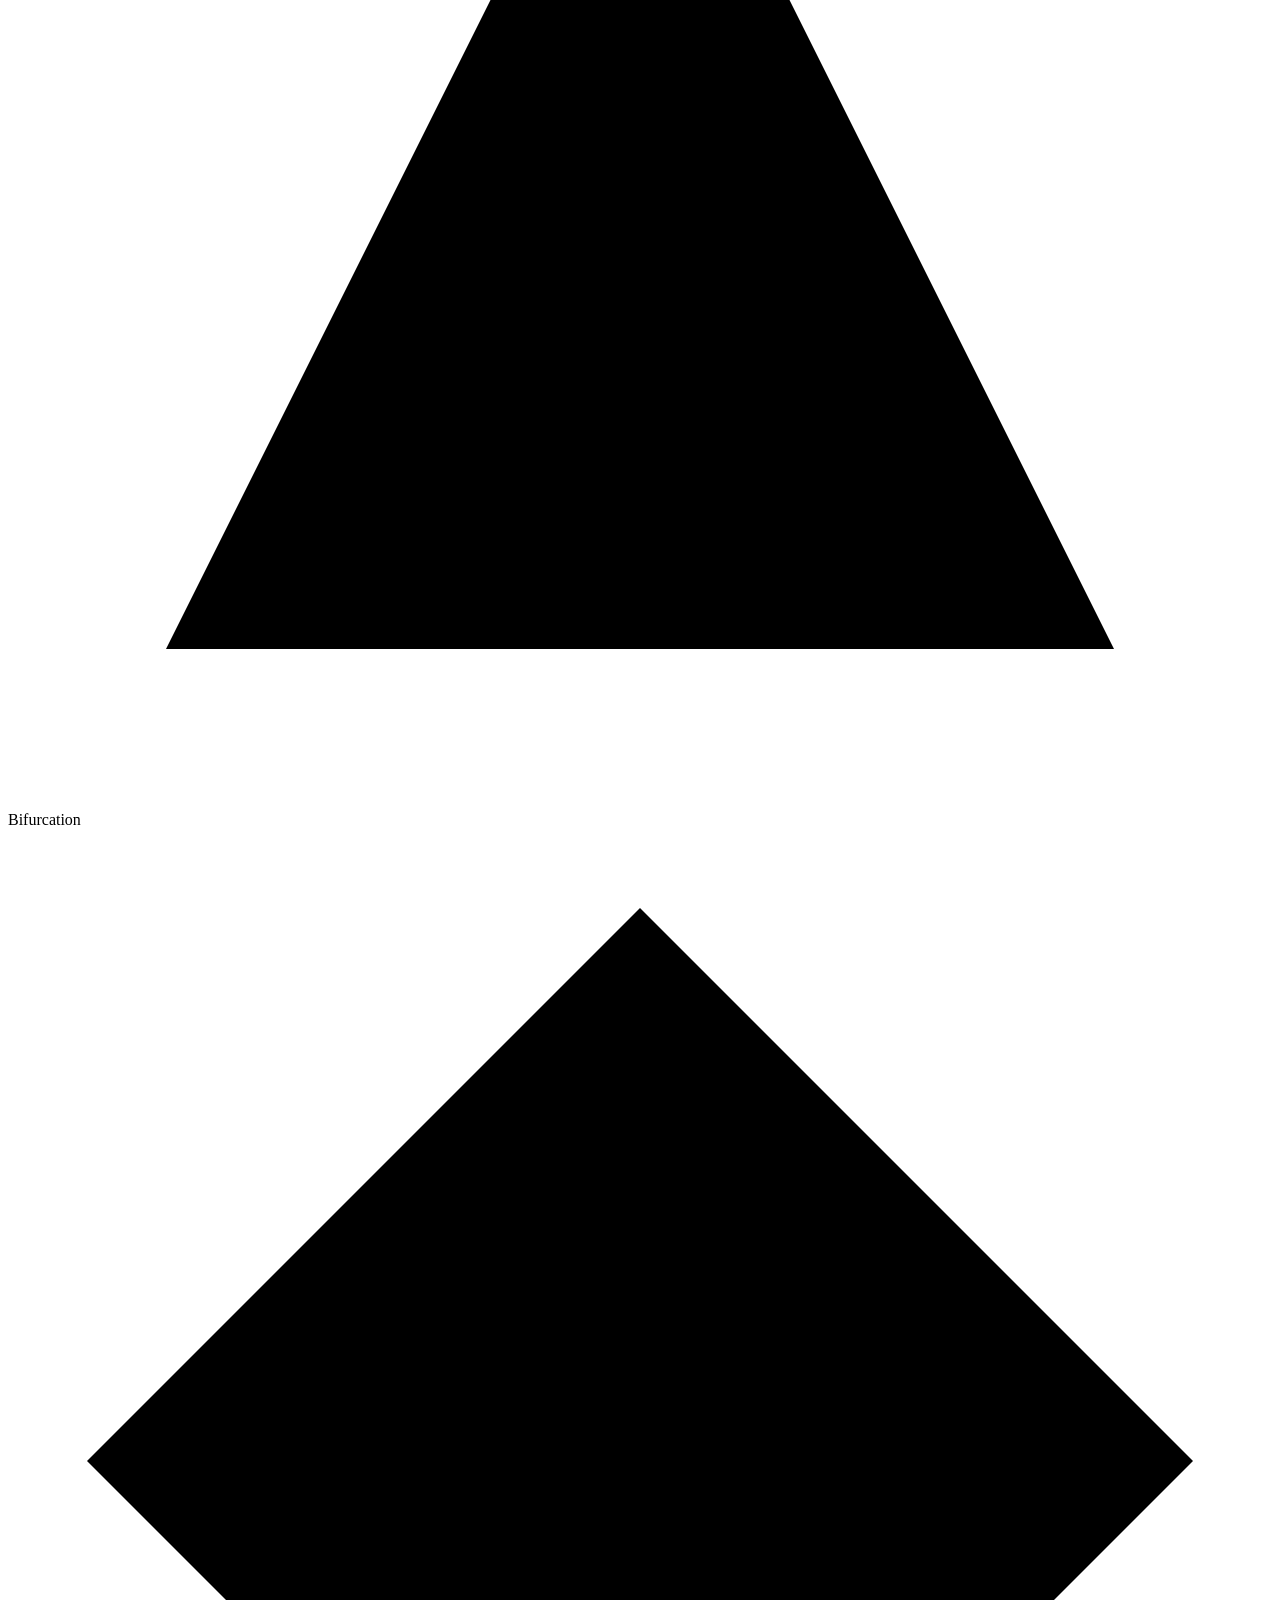
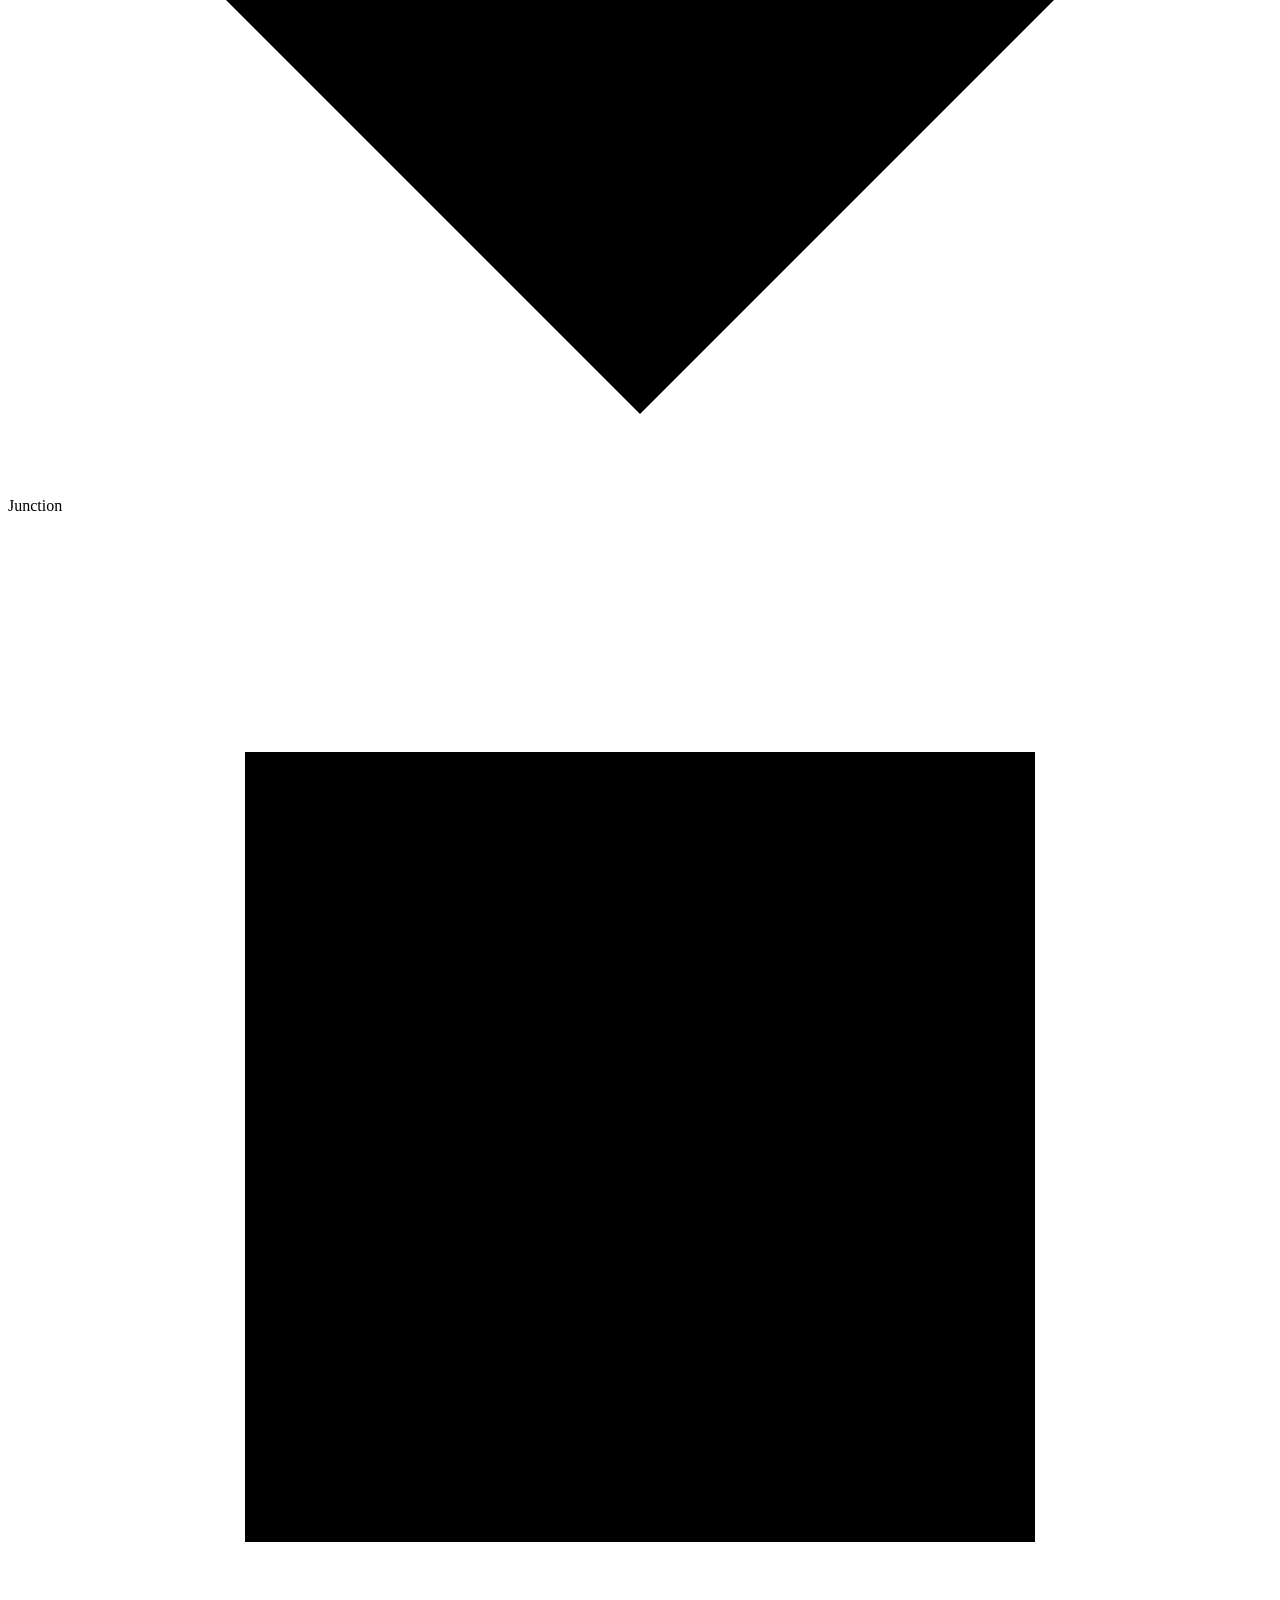
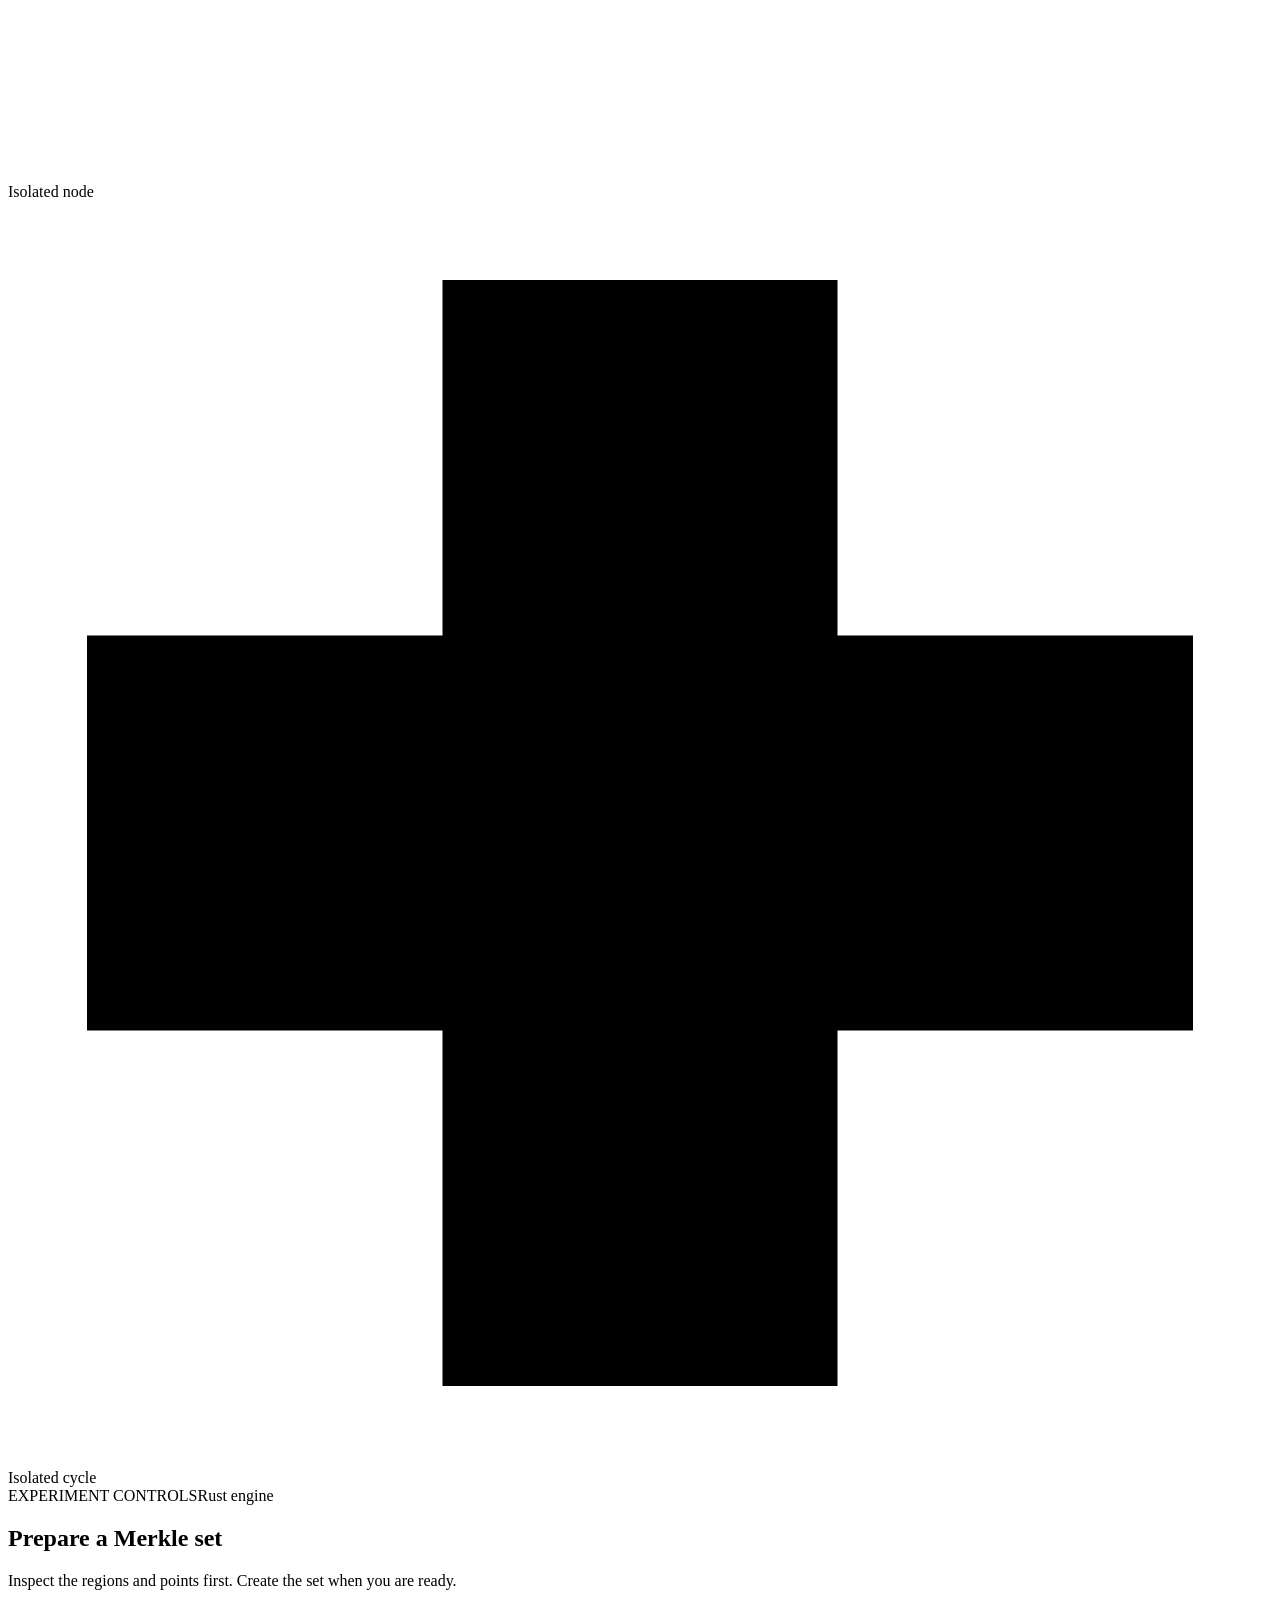
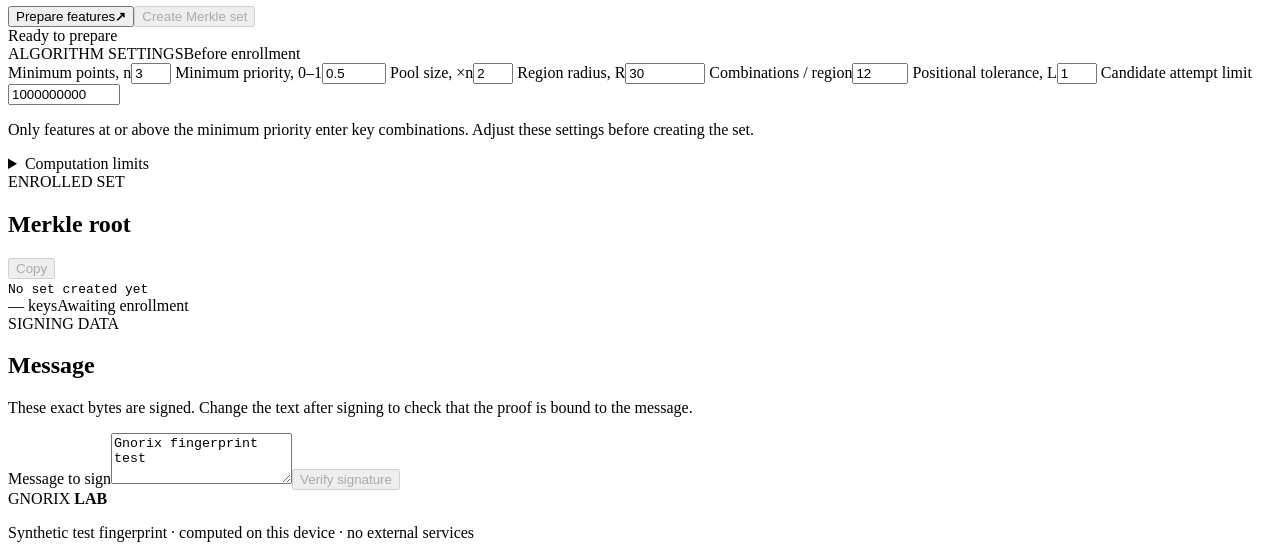
==== commit 822a7220: "Apply a shared minimum priority to fingerprint key generation Filter enrollment and signing points i" ====
--- a/crates/gnorix/examples/fingerprint_lab/web/index.html
+++ b/crates/gnorix/examples/fingerprint_lab/web/index.html
@@ -163,7 +163,6 @@
                         >
                             <span>Weak</span><i class="legend-gradient"></i
                             ><span>Strong</span> </span
-                        ><span id="feature-filter"></span
                         ><span
                             ><svg
                                 class="legend-indicator"
@@ -398,6 +397,16 @@
                                     value="3"
                             /></label>
                             <label
+                                >Minimum priority, 0–1<input
+                                    id="min-priority"
+                                    type="number"
+                                    min="0"
+                                    max="1"
+                                    step="0.01"
+                                    value="0.5"
+                                    required
+                            /></label>
+                            <label
                                 >Pool size, ×n<input
                                     id="pool-multiplier"
                                     type="number"
@@ -444,8 +453,9 @@
                             /></label>
                         </div>
                         <p id="config-help" class="microcopy">
-                            R is the measured mean dark-ridge width. Adjust
-                            these settings before creating the set.
+                            Only features at or above the minimum priority
+                            enter key combinations. Adjust these settings
+                            before creating the set.
                         </p>
                         <details class="advanced">
                             <summary>Computation limits</summary>
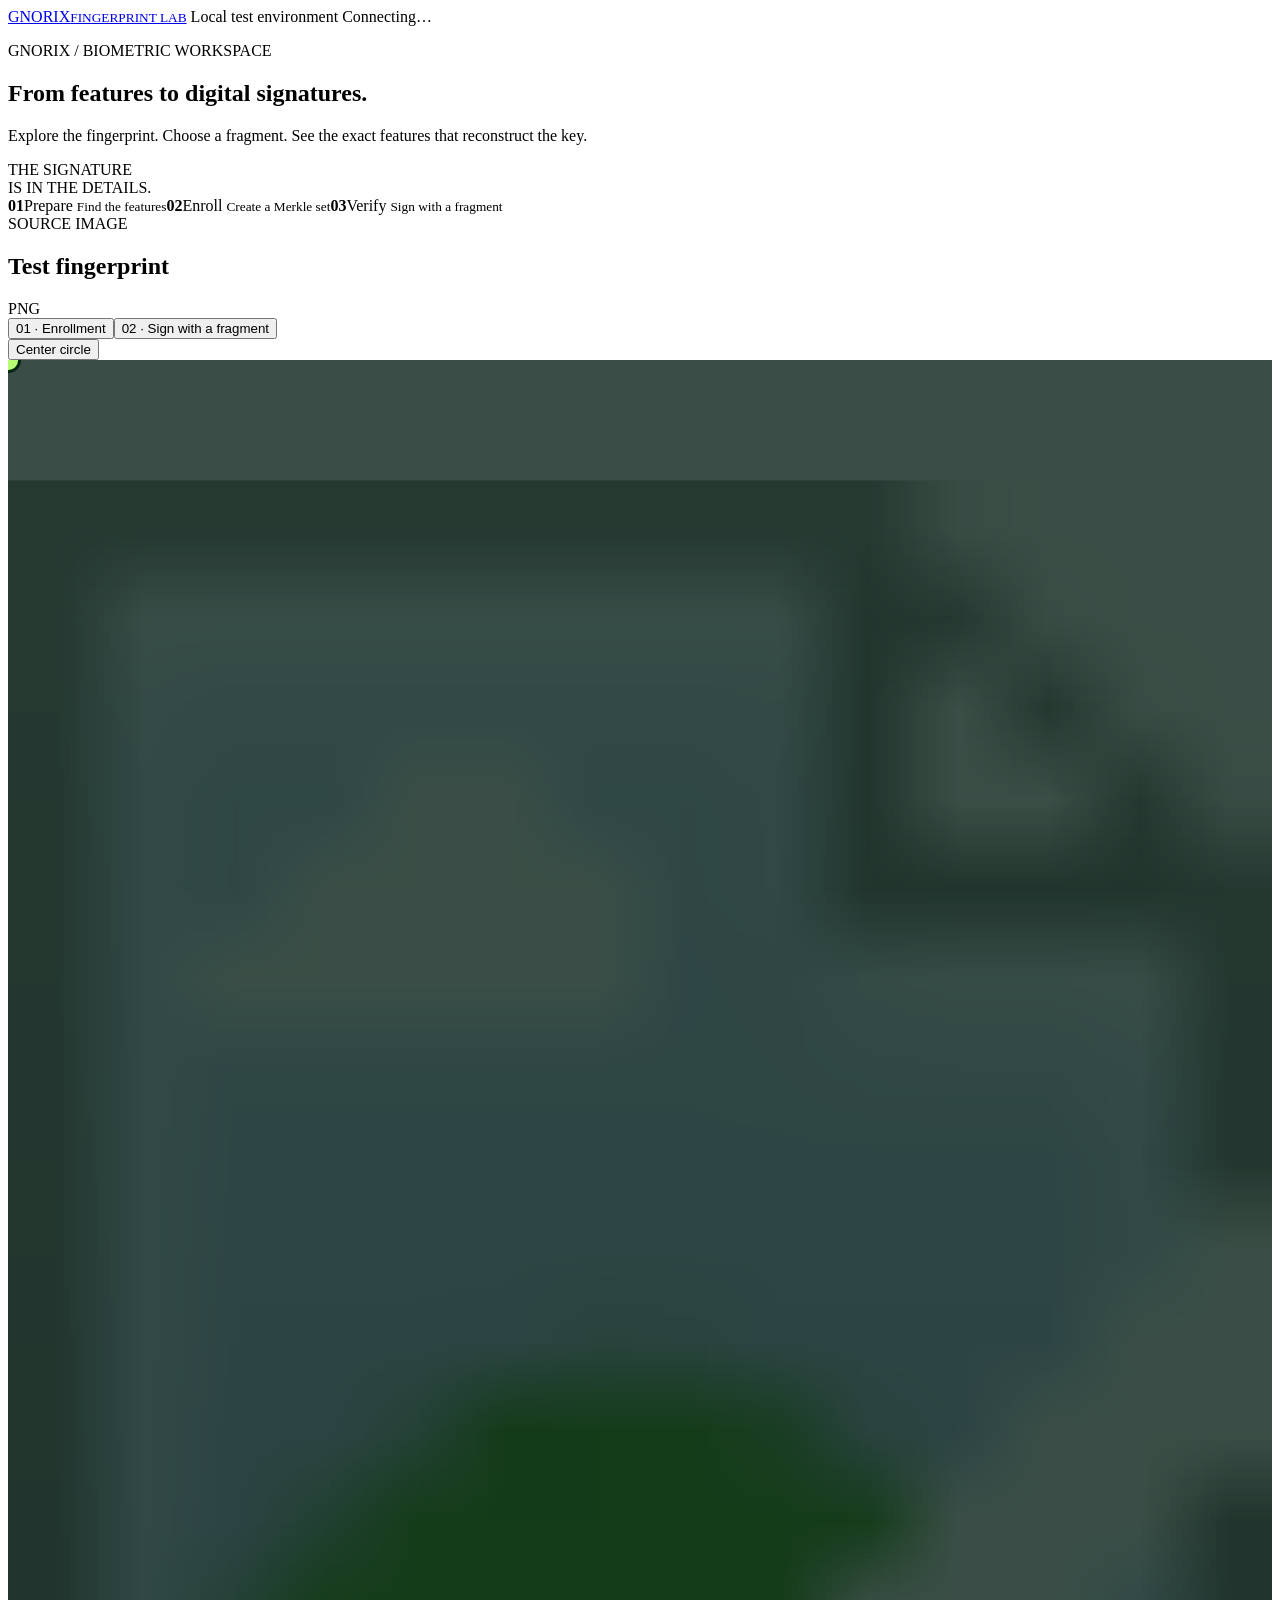
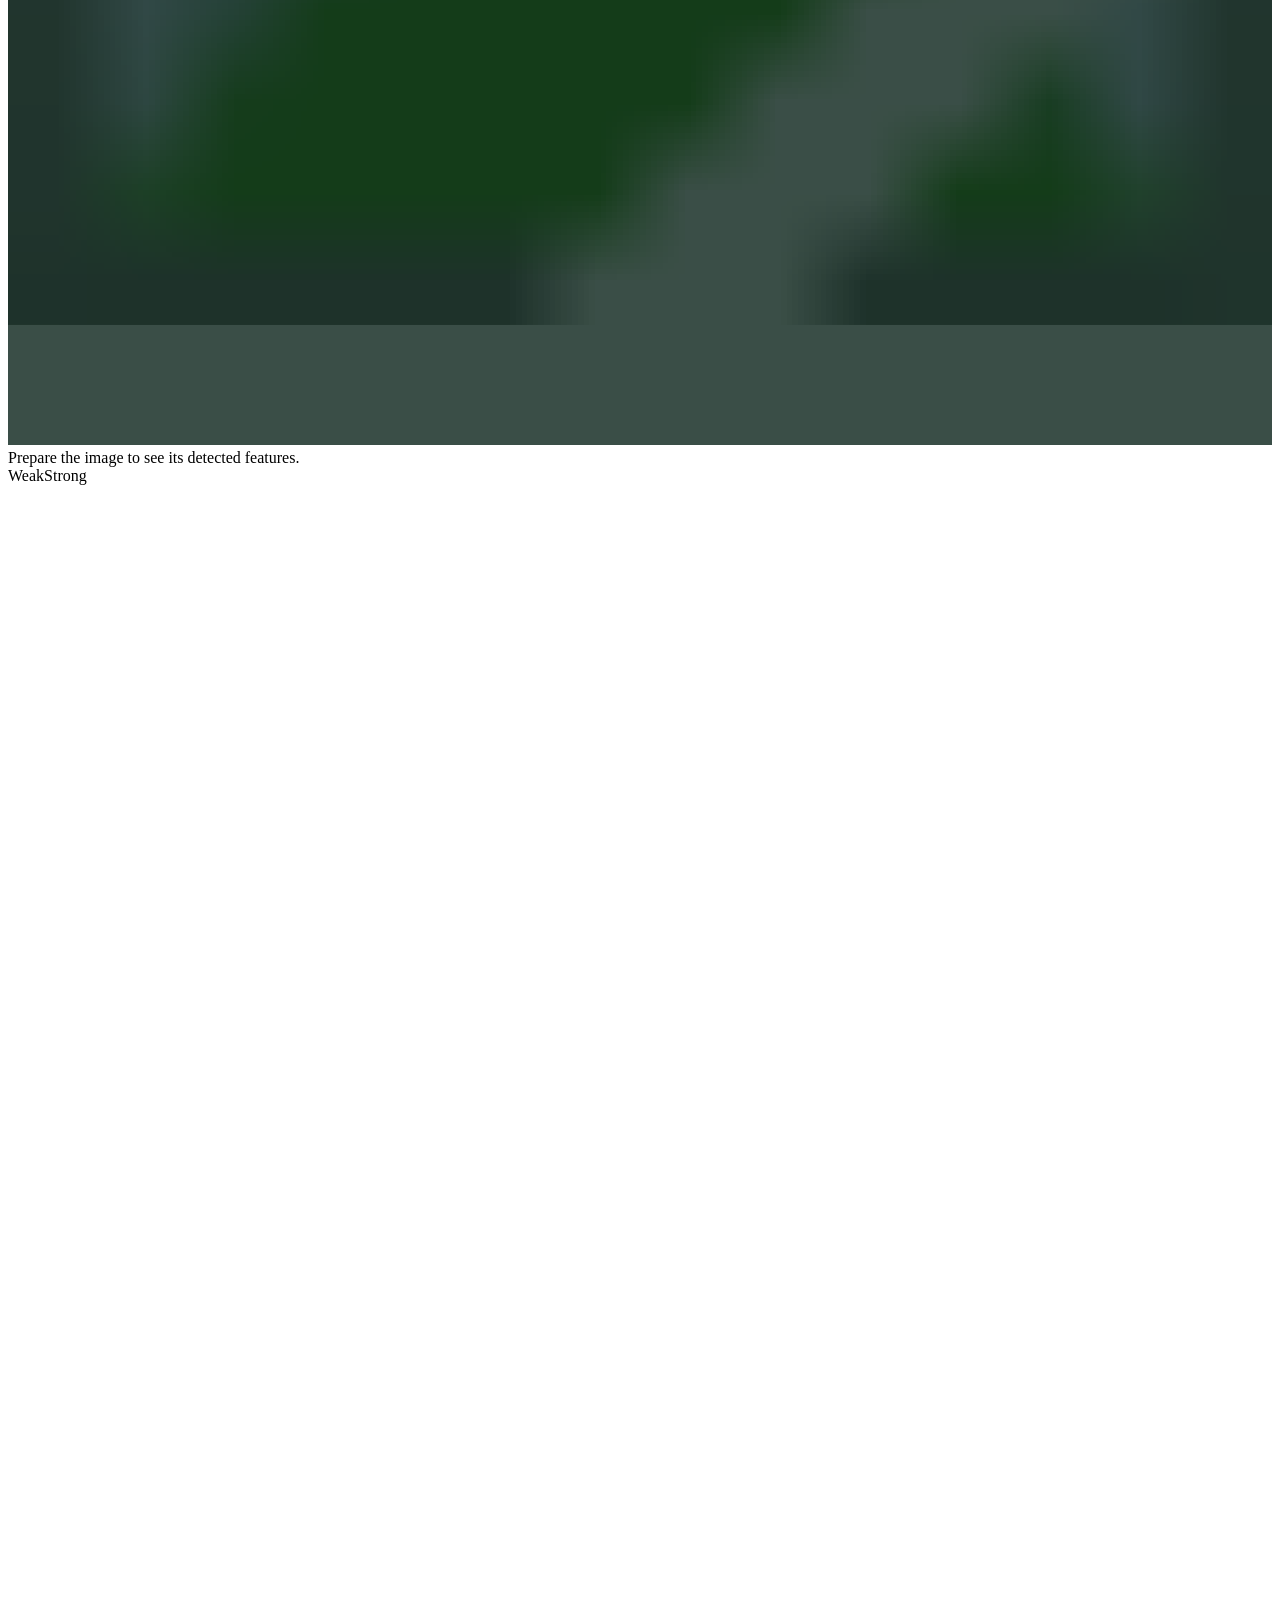
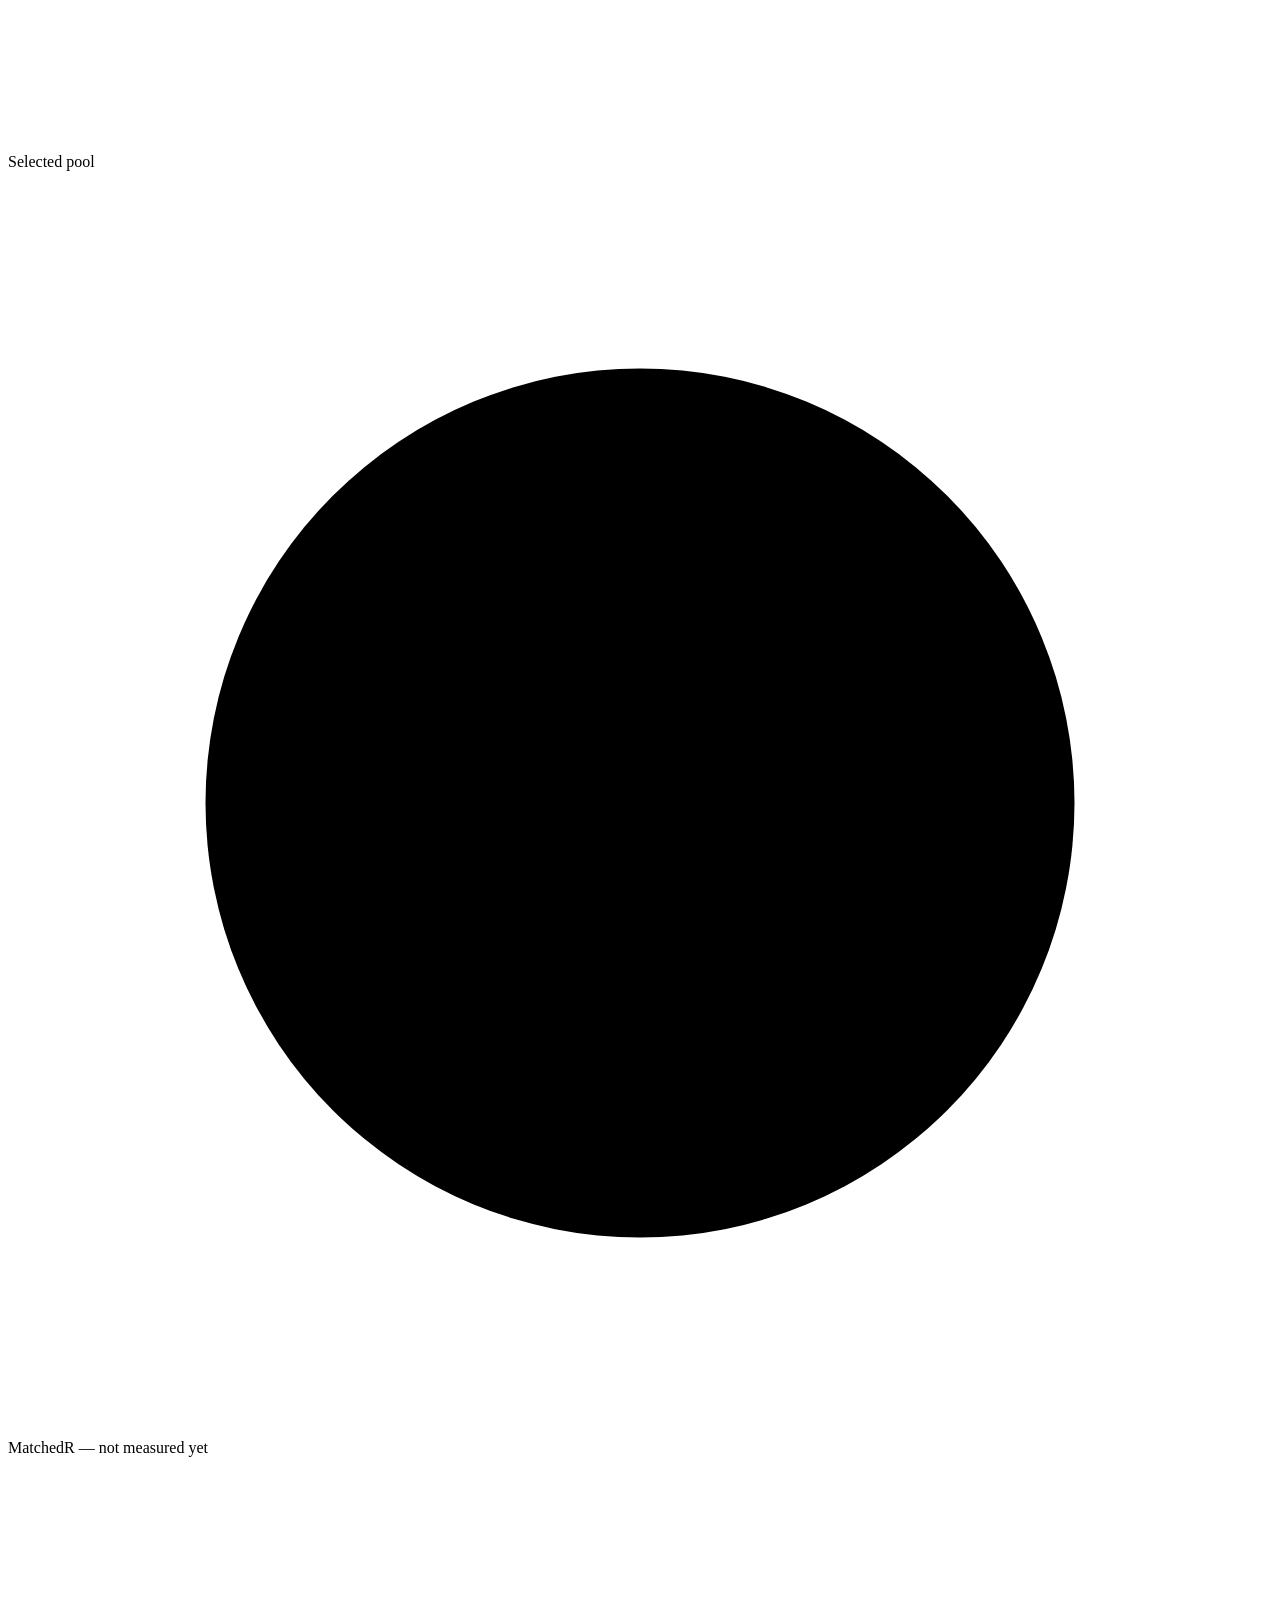
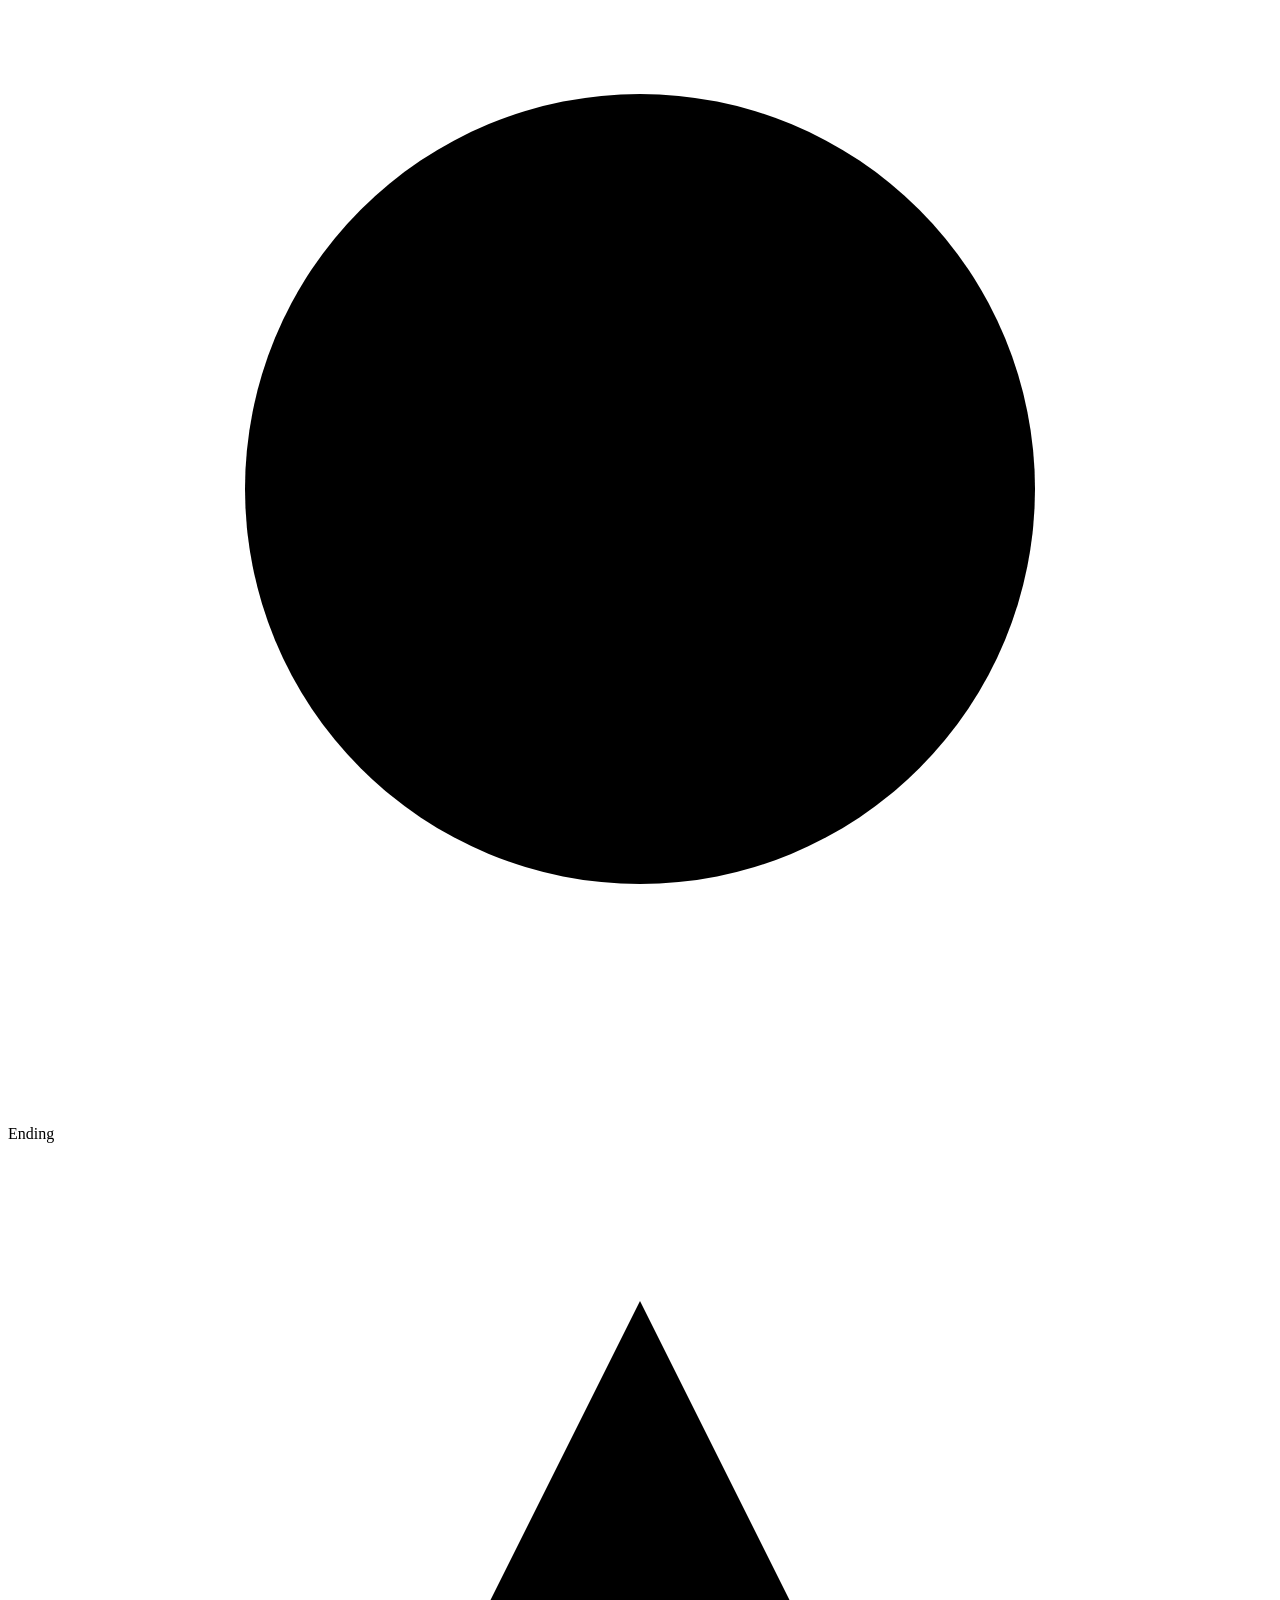
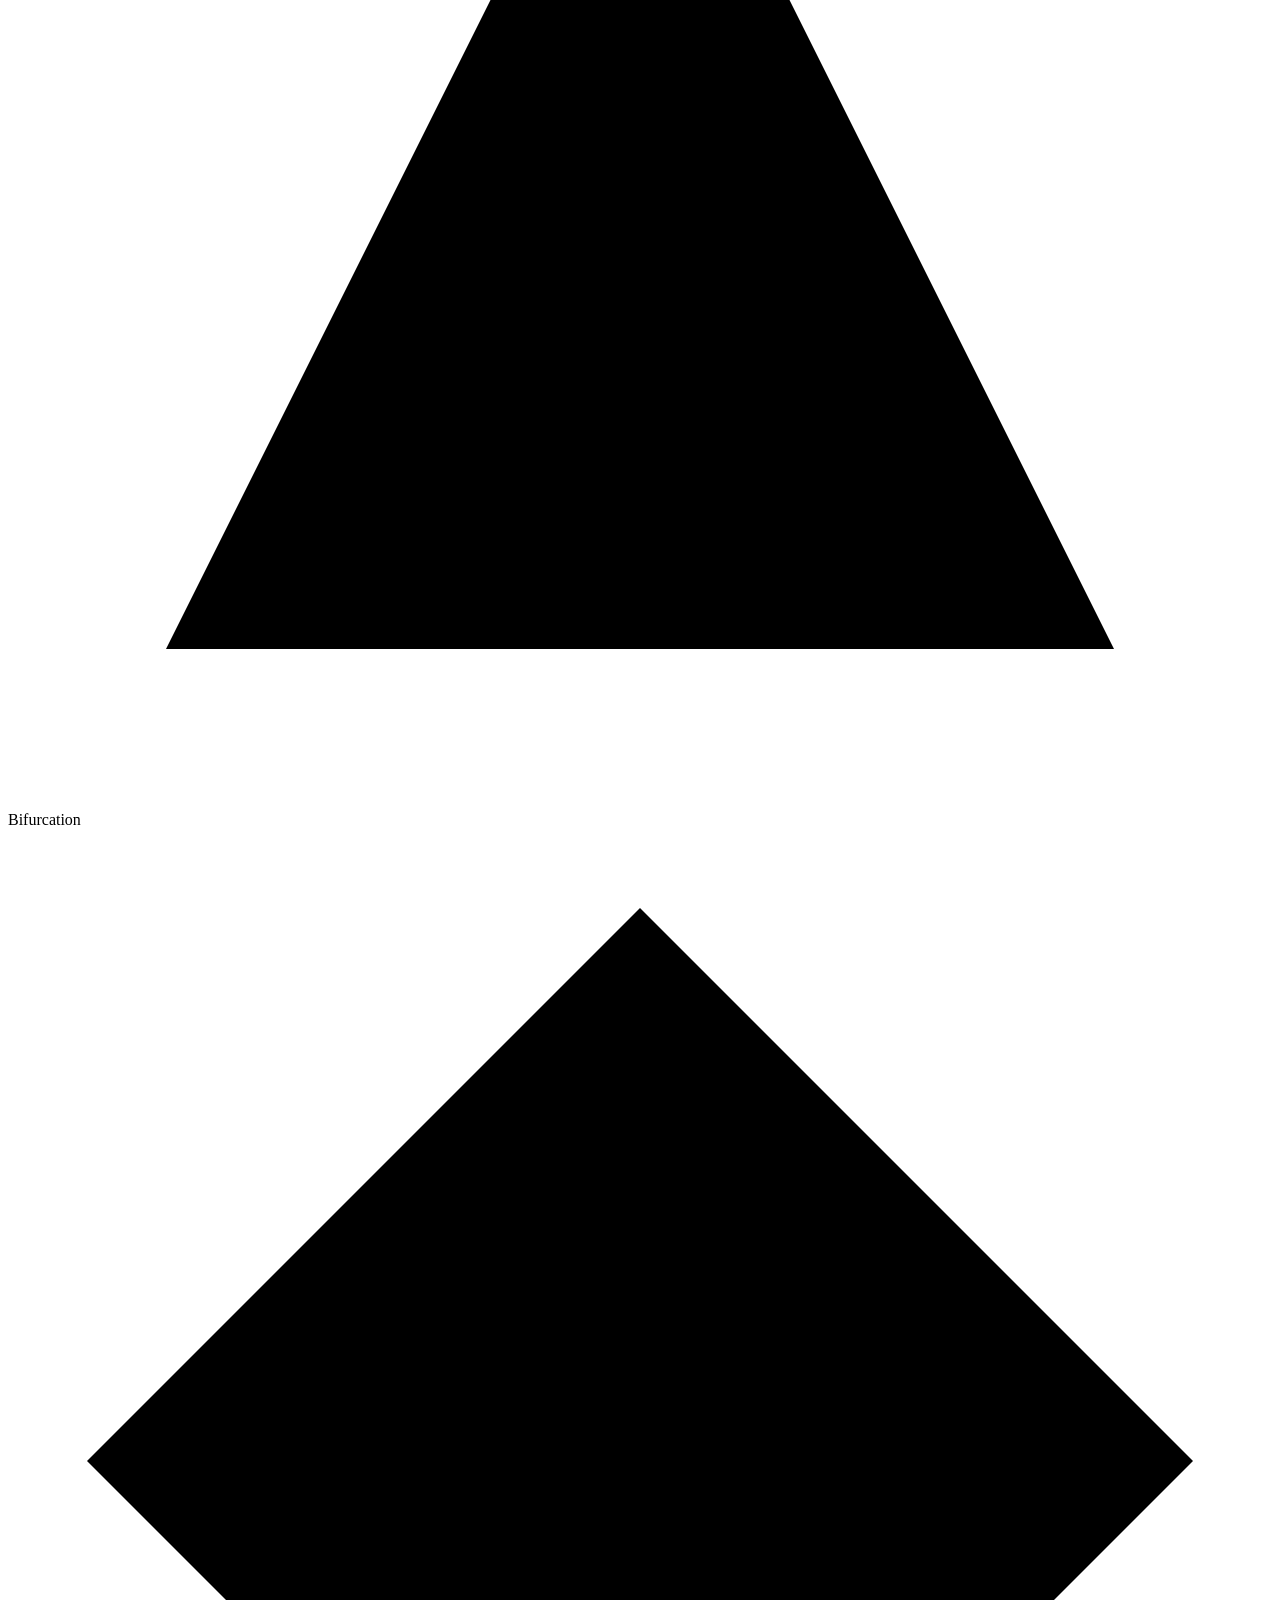
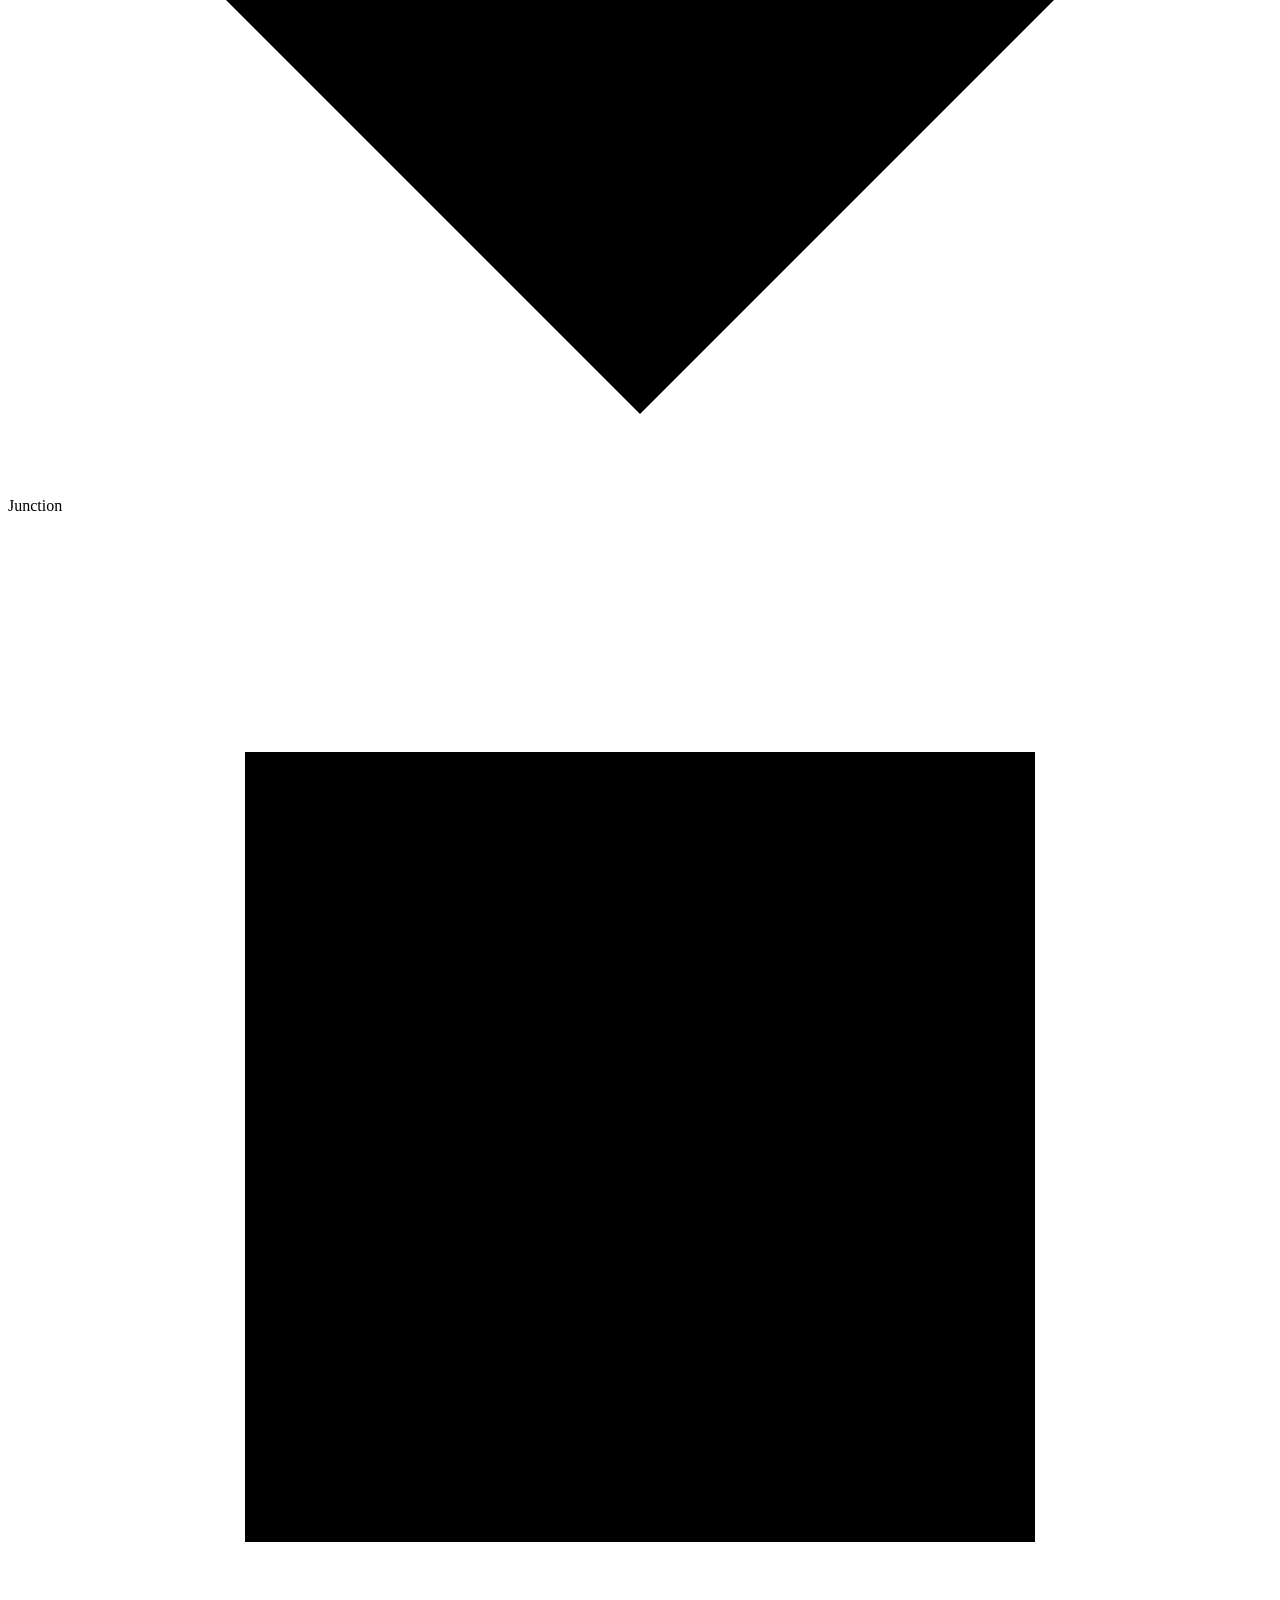
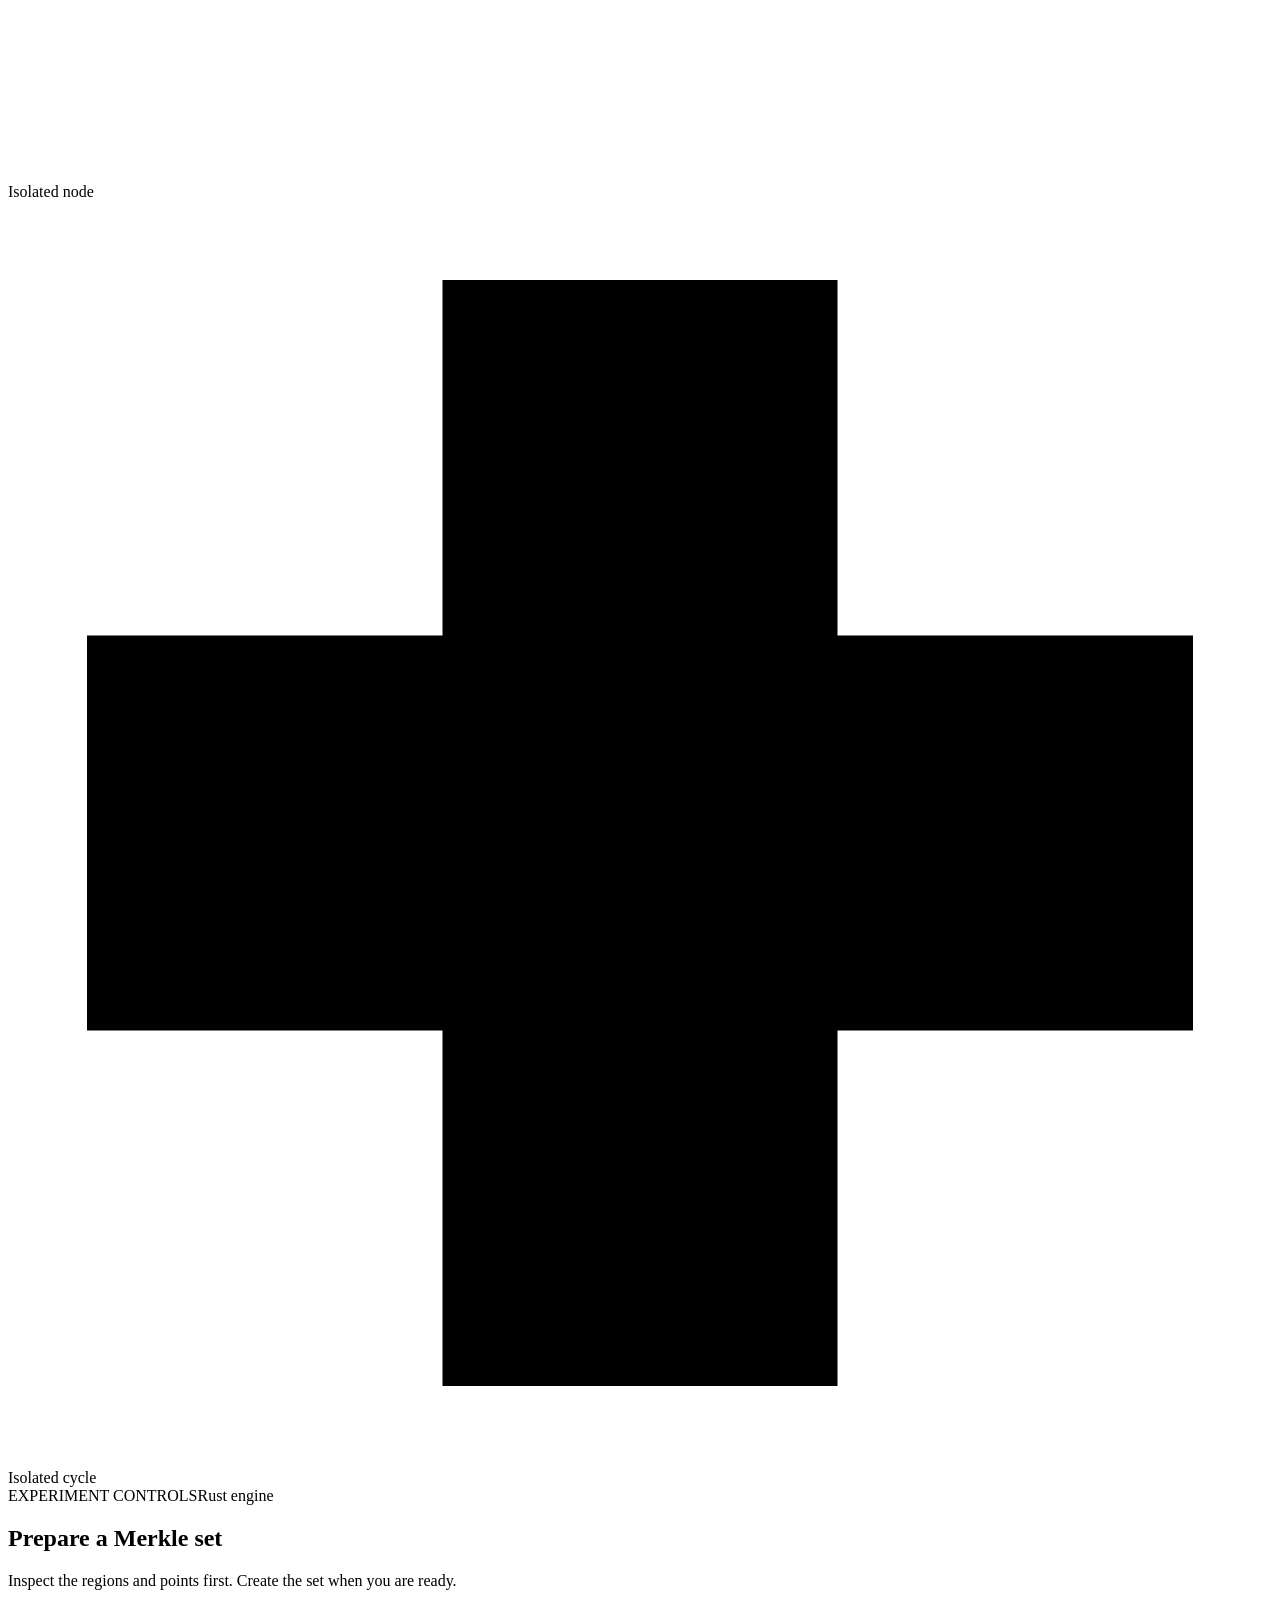
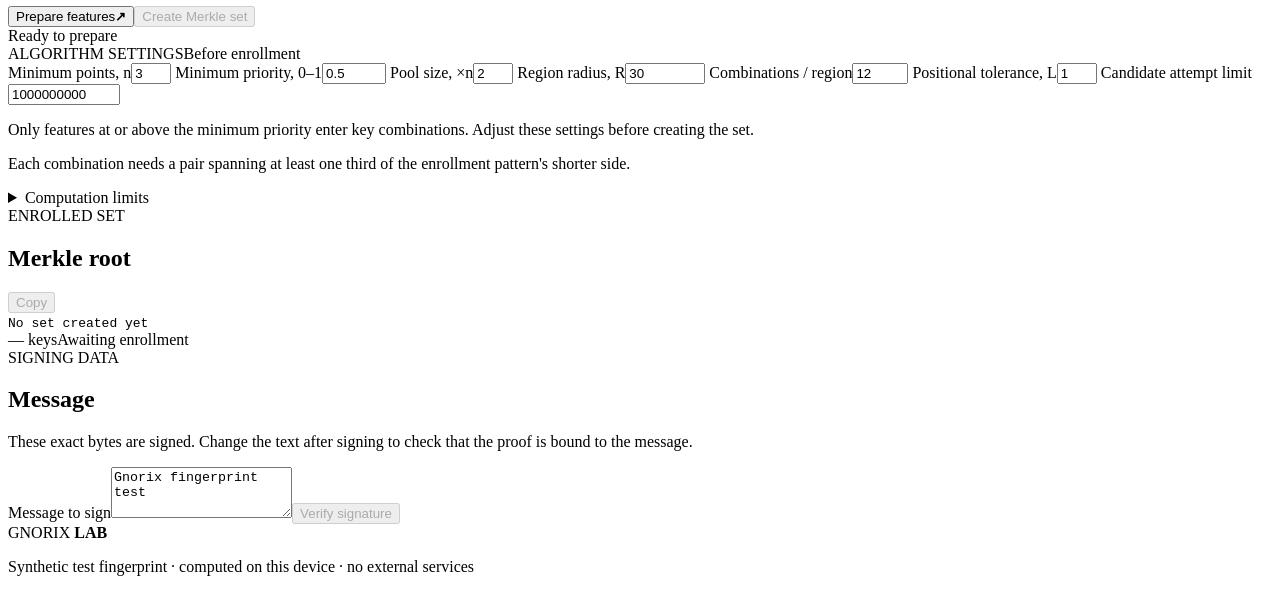
==== commit fd815ee5: "Require spatially separated points in fingerprint key combinations Require one source-point pair spa" ====
--- a/crates/gnorix/examples/fingerprint_lab/web/index.html
+++ b/crates/gnorix/examples/fingerprint_lab/web/index.html
@@ -457,6 +457,10 @@
                             enter key combinations. Adjust these settings
                             before creating the set.
                         </p>
+                        <p id="minimum-span" class="microcopy" aria-live="polite">
+                            Each combination needs a pair spanning at least one
+                            third of the enrollment pattern's shorter side.
+                        </p>
                         <details class="advanced">
                             <summary>Computation limits</summary>
                             <div id="memory-budget-control">
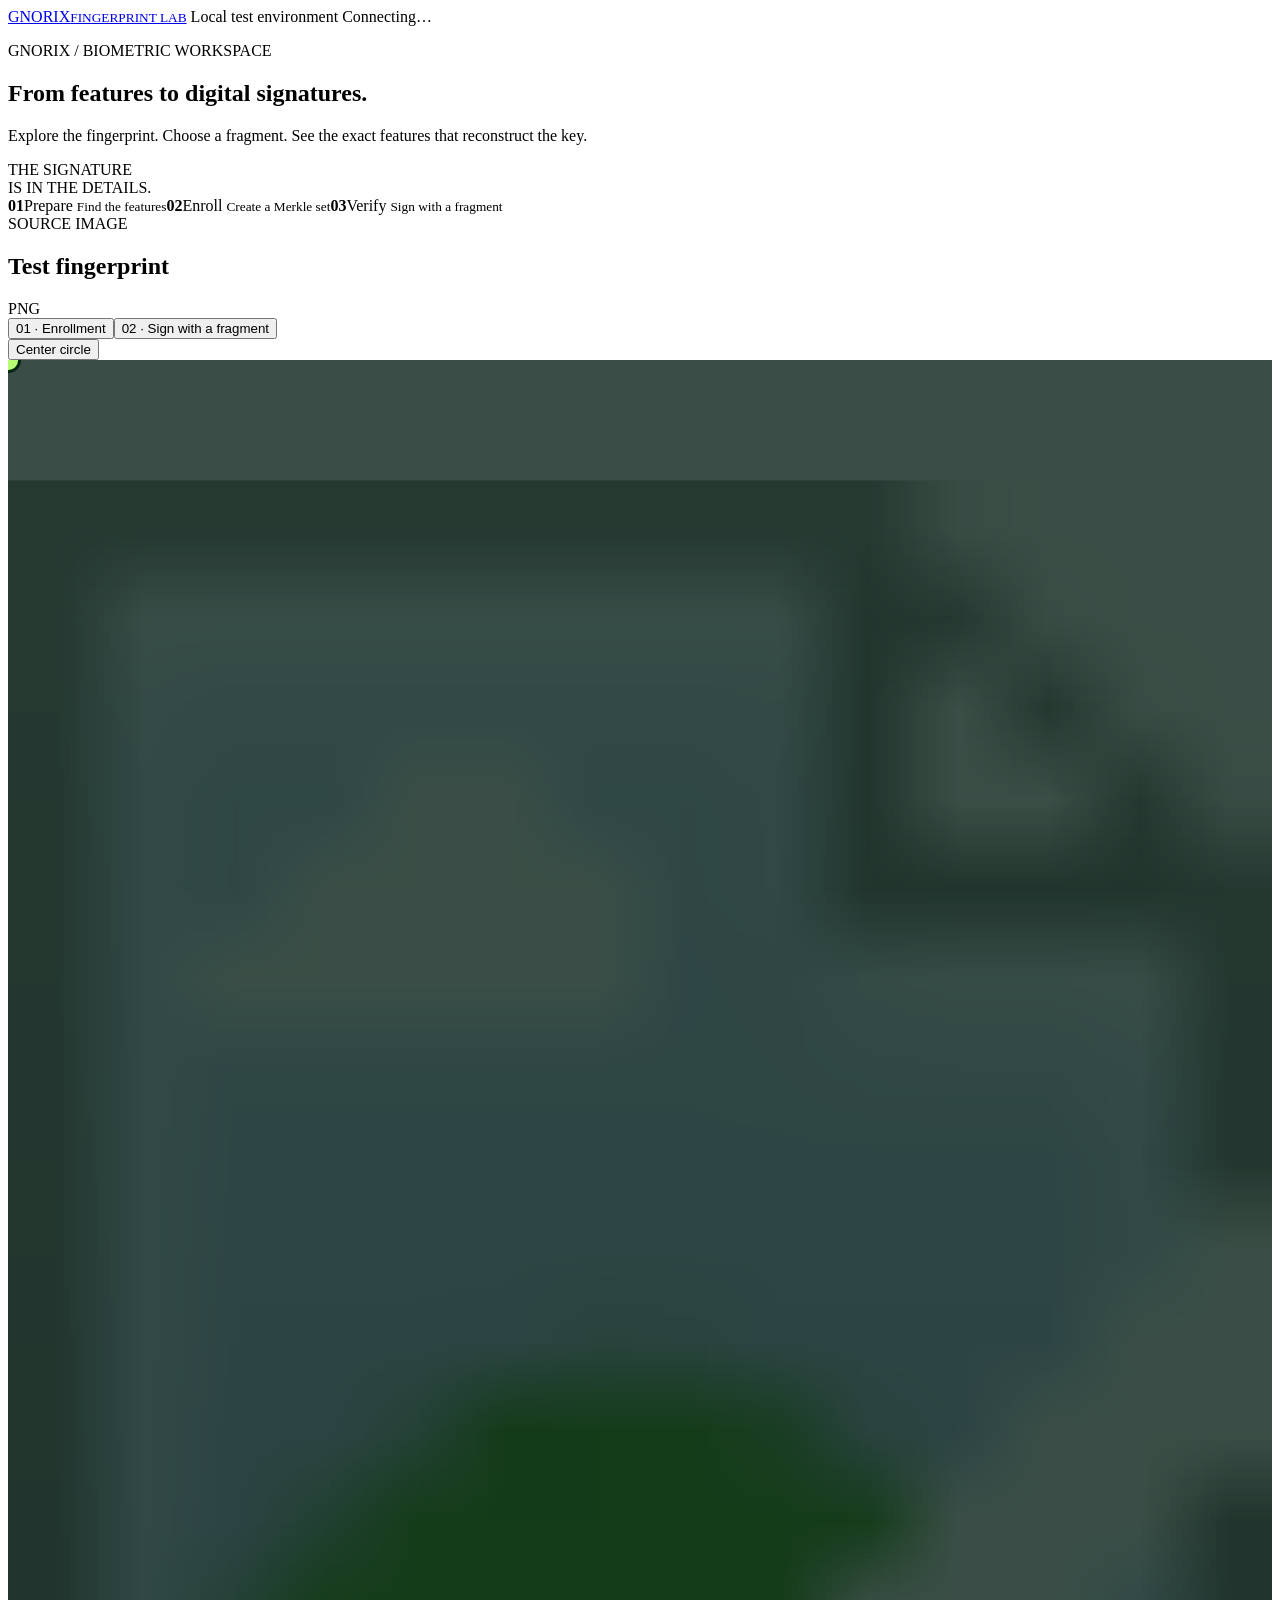
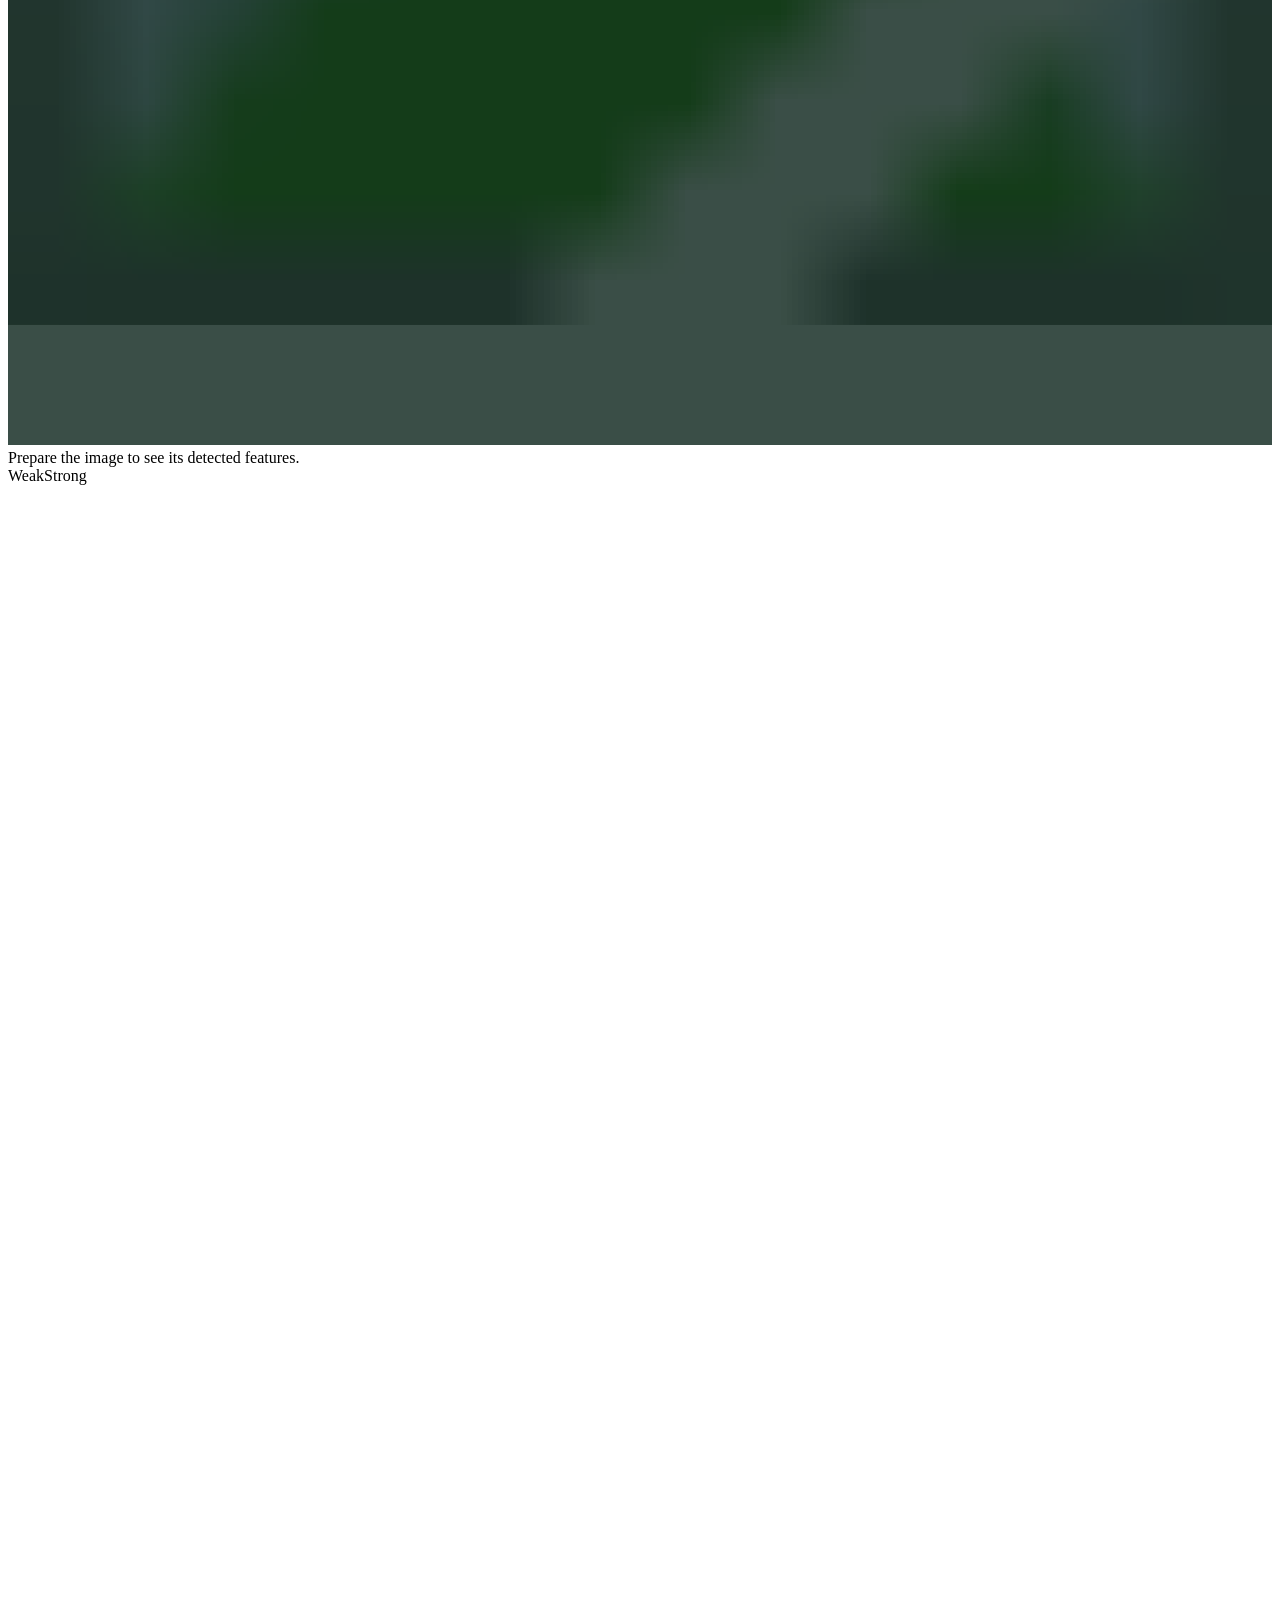
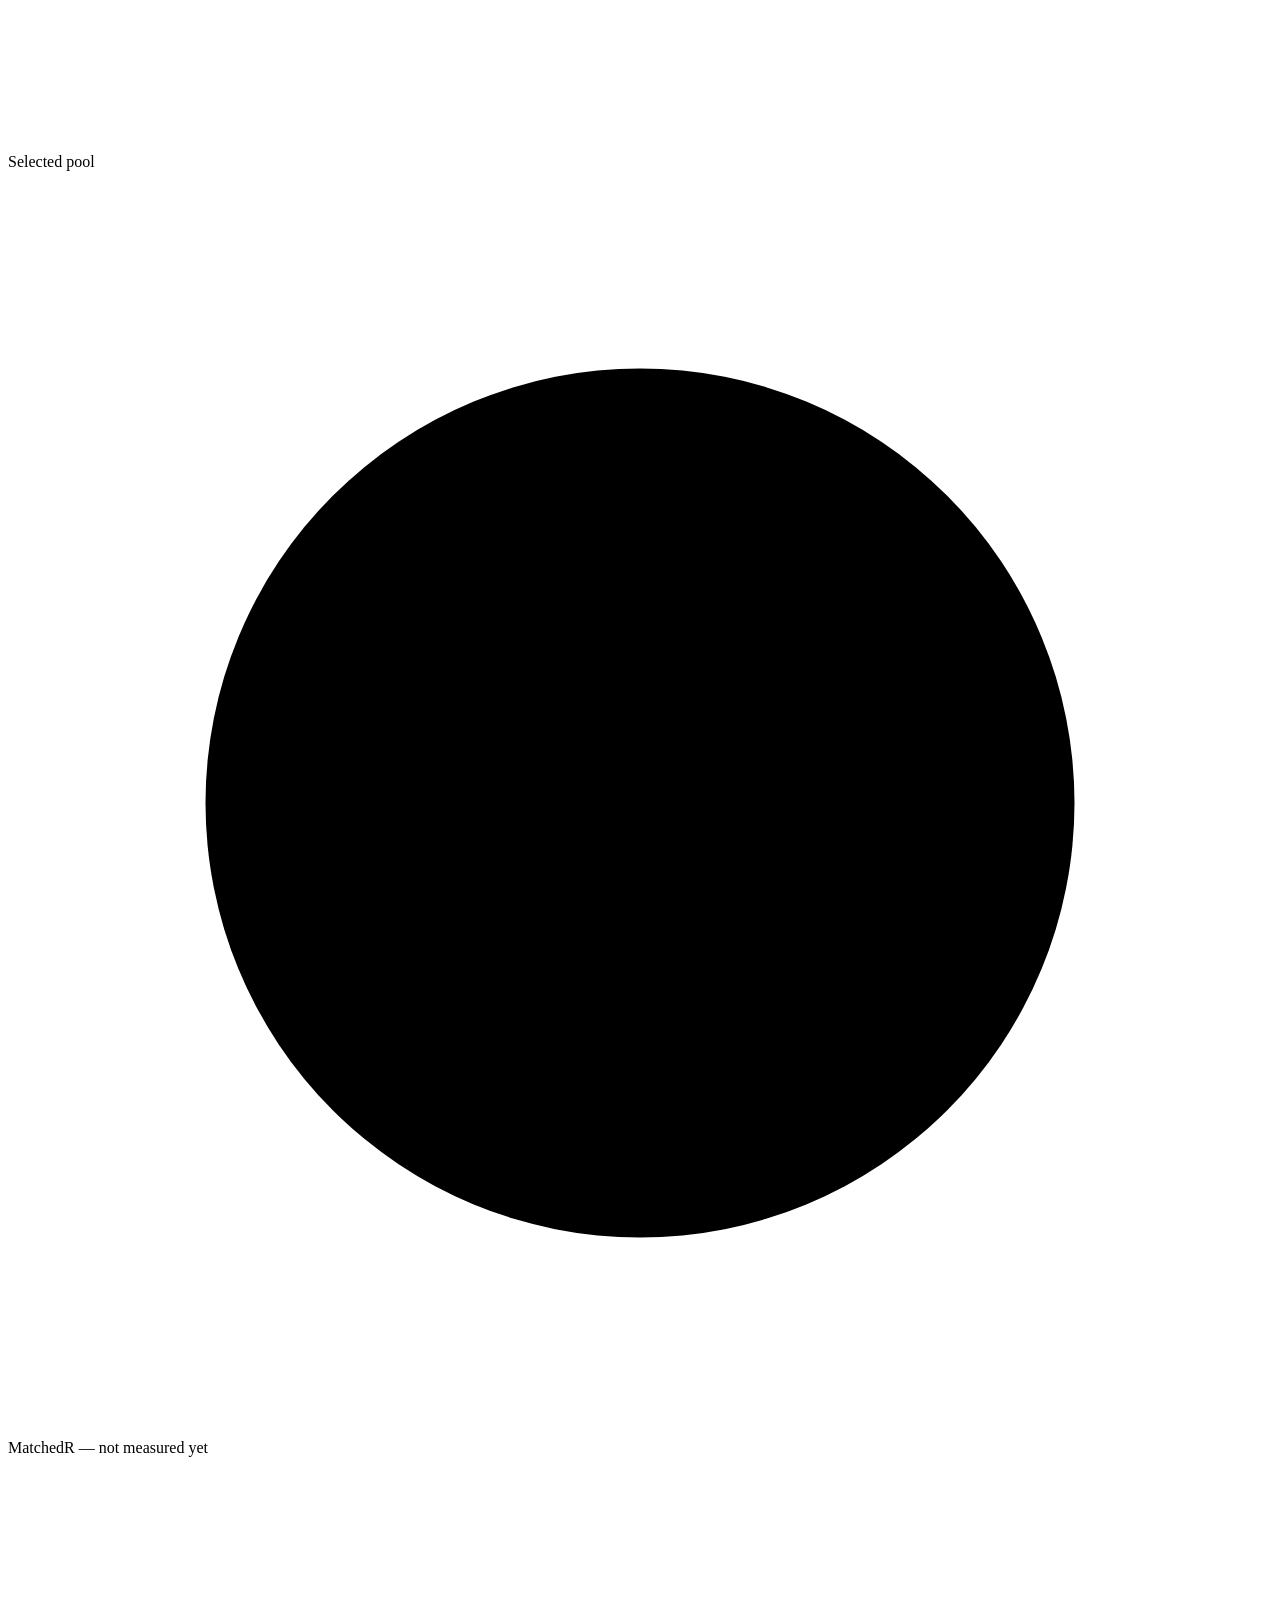
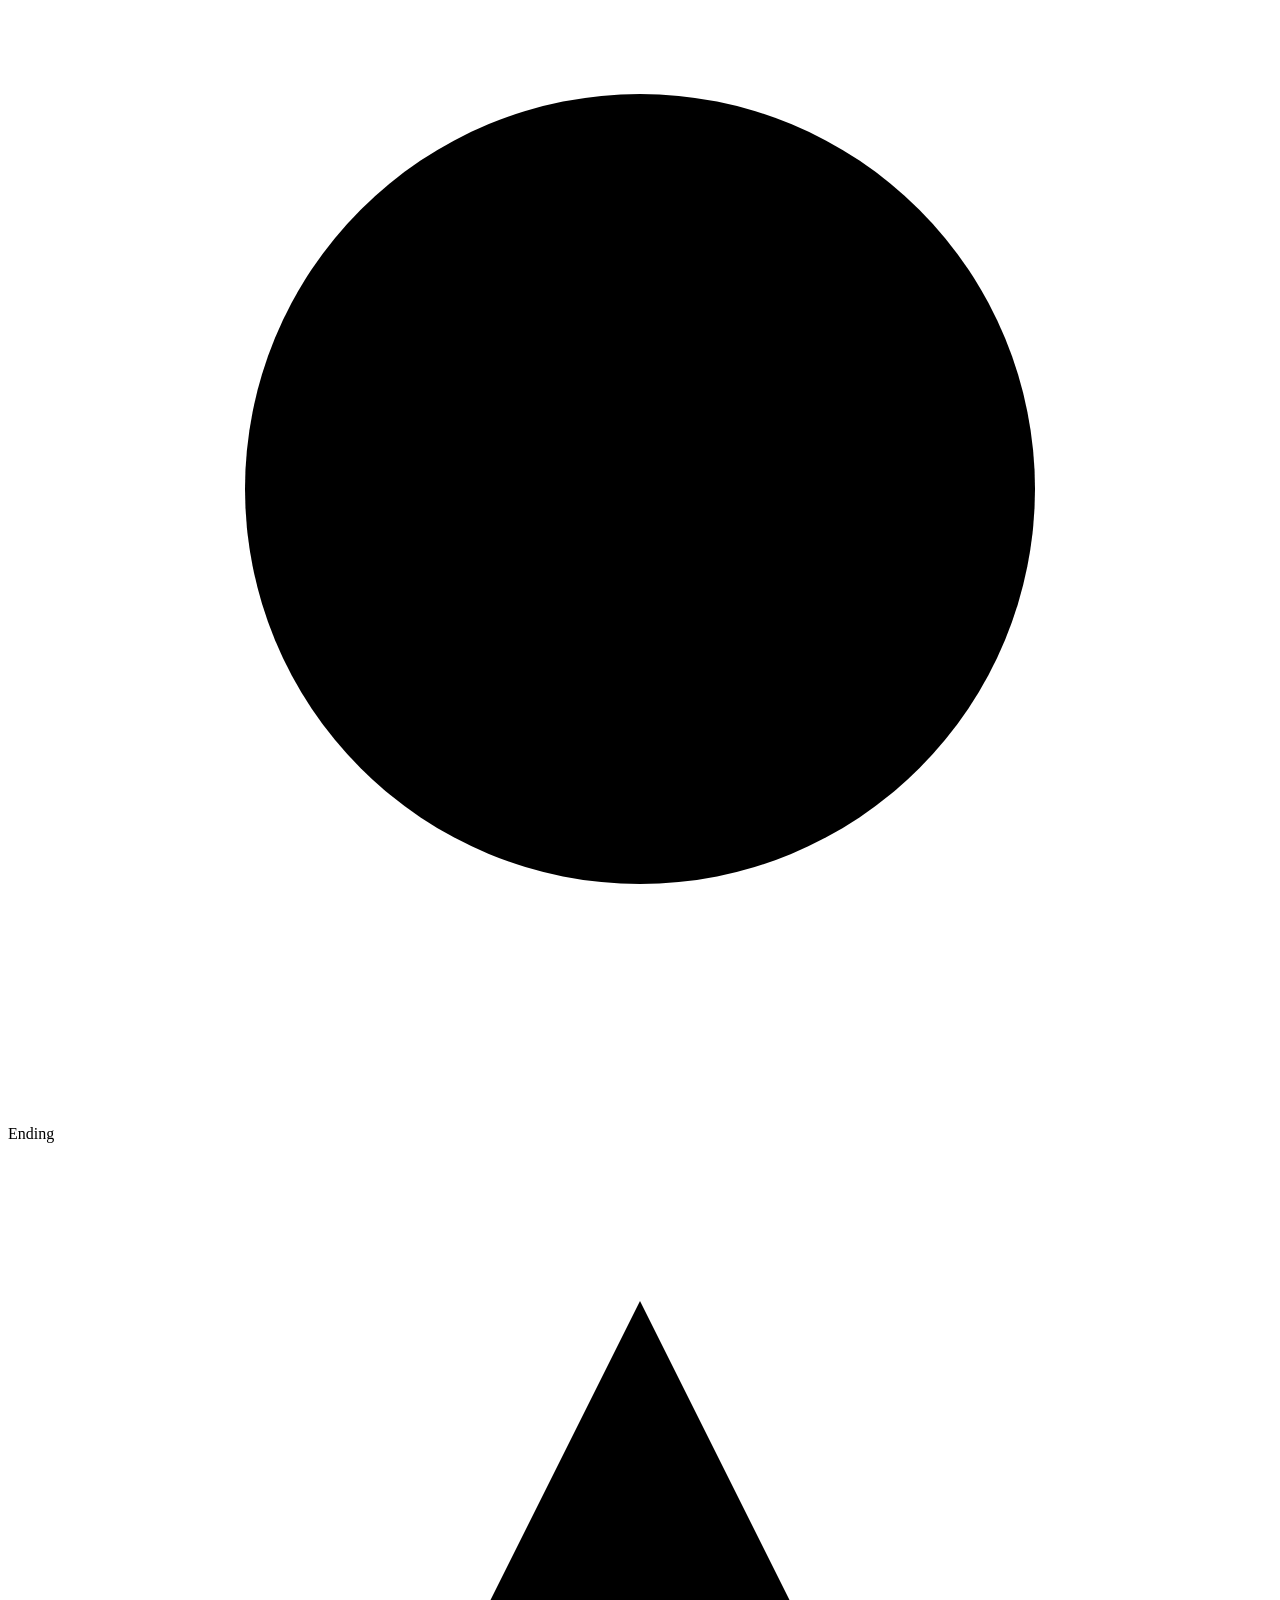
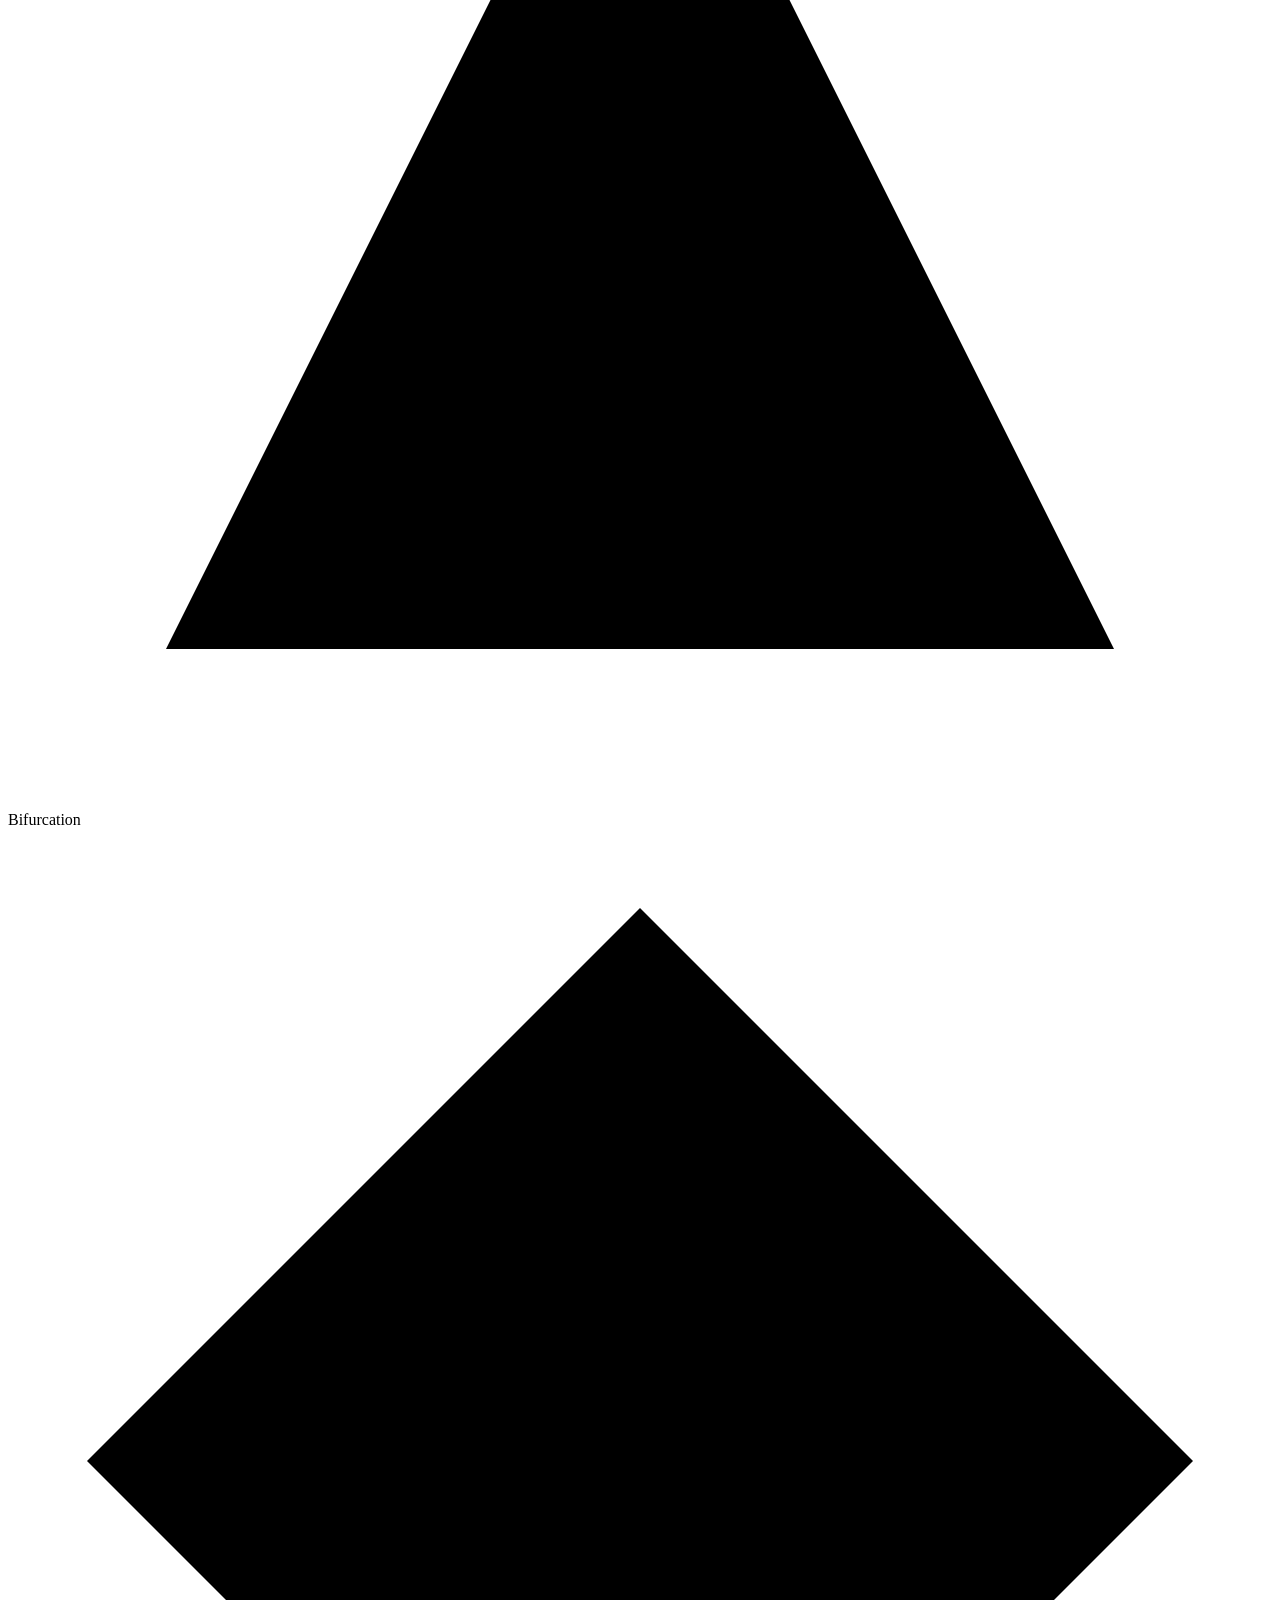
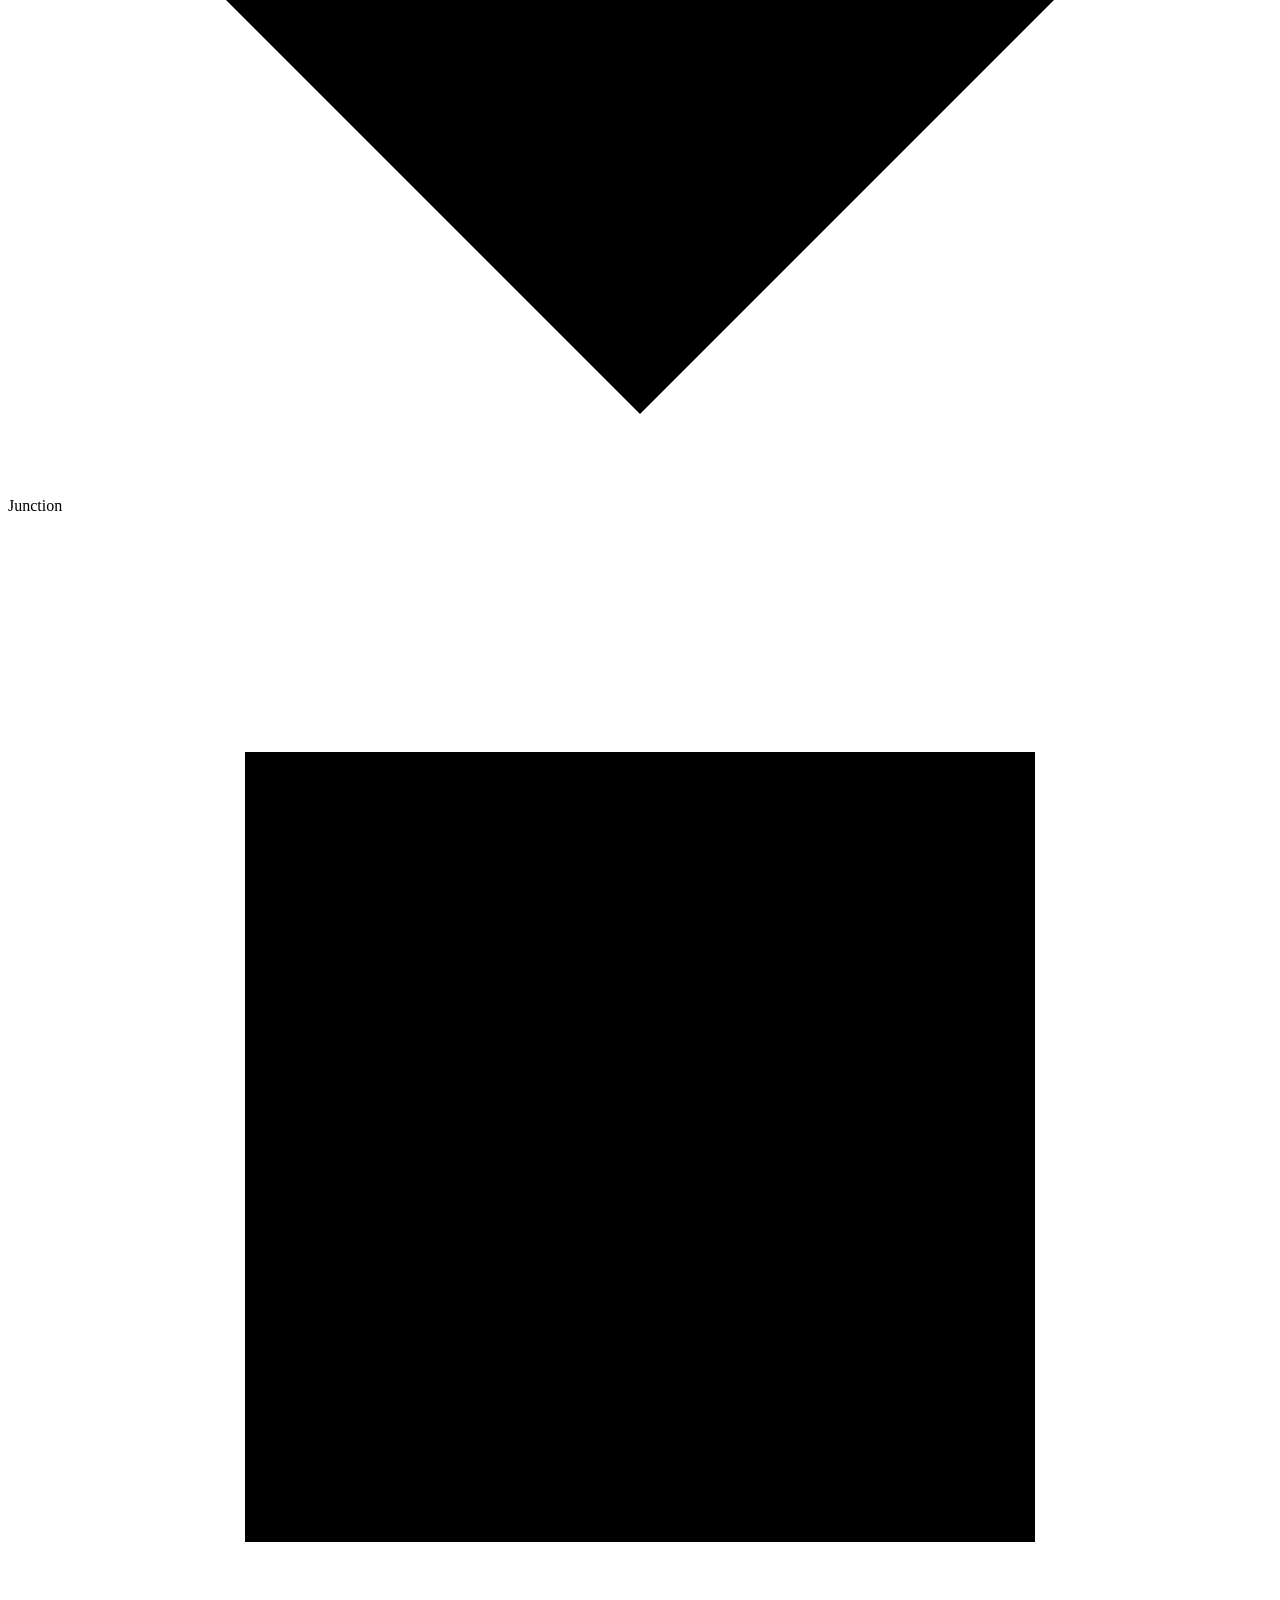
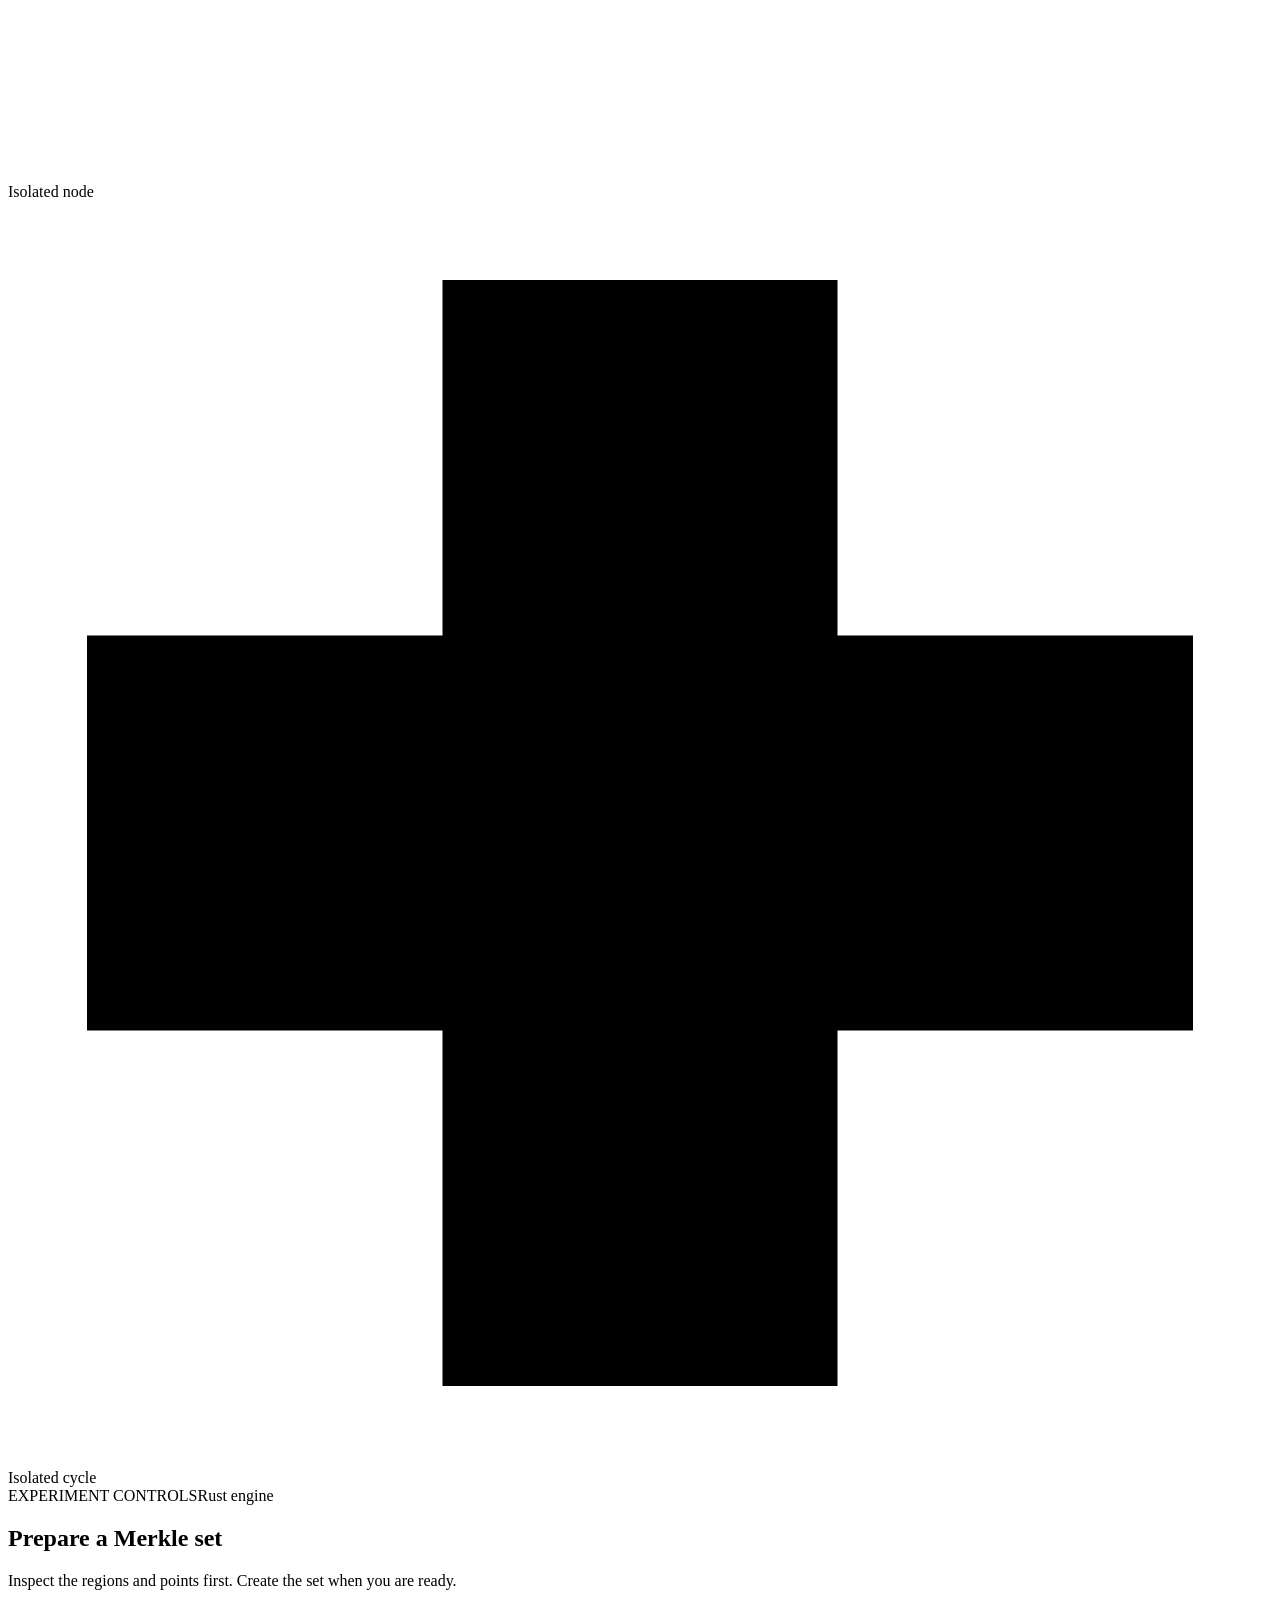
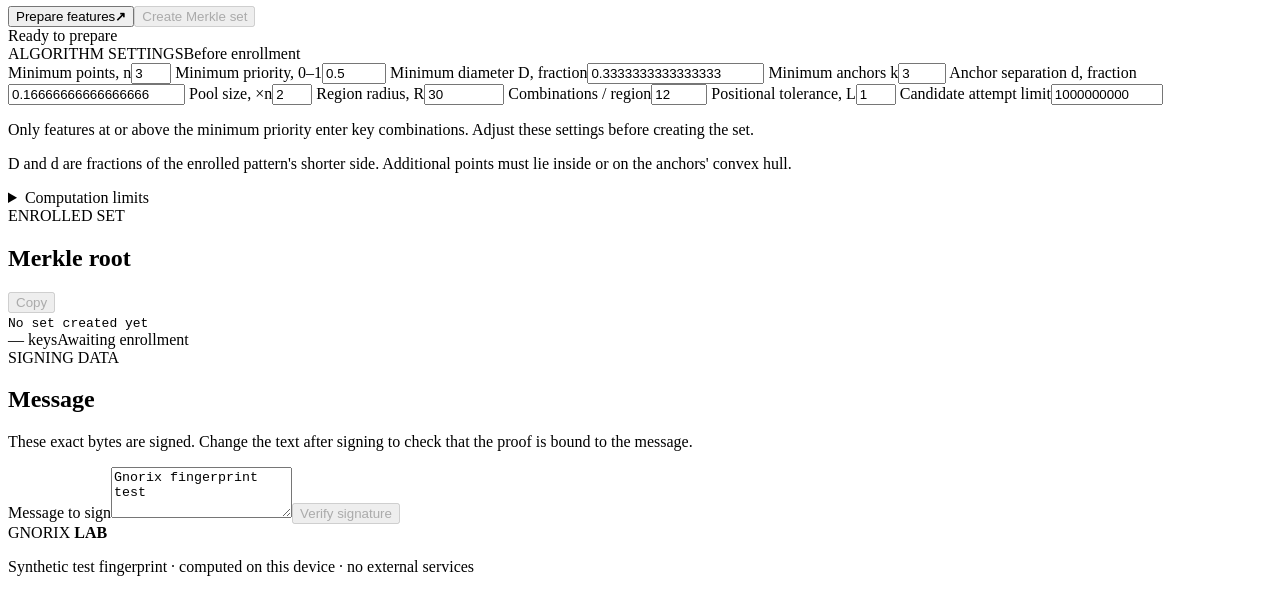
==== commit 99477168: "Add configurable separated-anchor policies to fingerprint keys Validate minimum subset diameter and " ====
--- a/crates/gnorix/examples/fingerprint_lab/web/index.html
+++ b/crates/gnorix/examples/fingerprint_lab/web/index.html
@@ -407,6 +407,36 @@
                                     required
                             /></label>
                             <label
+                                >Minimum diameter D, fraction<input
+                                    id="min-diameter-fraction"
+                                    type="number"
+                                    min="0"
+                                    max="1"
+                                    step="any"
+                                    value="0.3333333333333333"
+                                    required
+                            /></label>
+                            <label
+                                >Minimum anchors k<input
+                                    id="min-anchor-points"
+                                    type="number"
+                                    min="1"
+                                    max="16"
+                                    step="1"
+                                    value="3"
+                                    required
+                            /></label>
+                            <label
+                                >Anchor separation d, fraction<input
+                                    id="min-anchor-separation-fraction"
+                                    type="number"
+                                    min="0"
+                                    max="1"
+                                    step="any"
+                                    value="0.16666666666666666"
+                                    required
+                            /></label>
+                            <label
                                 >Pool size, ×n<input
                                     id="pool-multiplier"
                                     type="number"
@@ -458,8 +488,9 @@
                             before creating the set.
                         </p>
                         <p id="minimum-span" class="microcopy" aria-live="polite">
-                            Each combination needs a pair spanning at least one
-                            third of the enrollment pattern's shorter side.
+                            D and d are fractions of the enrolled pattern's
+                            shorter side. Additional points must lie inside or
+                            on the anchors' convex hull.
                         </p>
                         <details class="advanced">
                             <summary>Computation limits</summary>
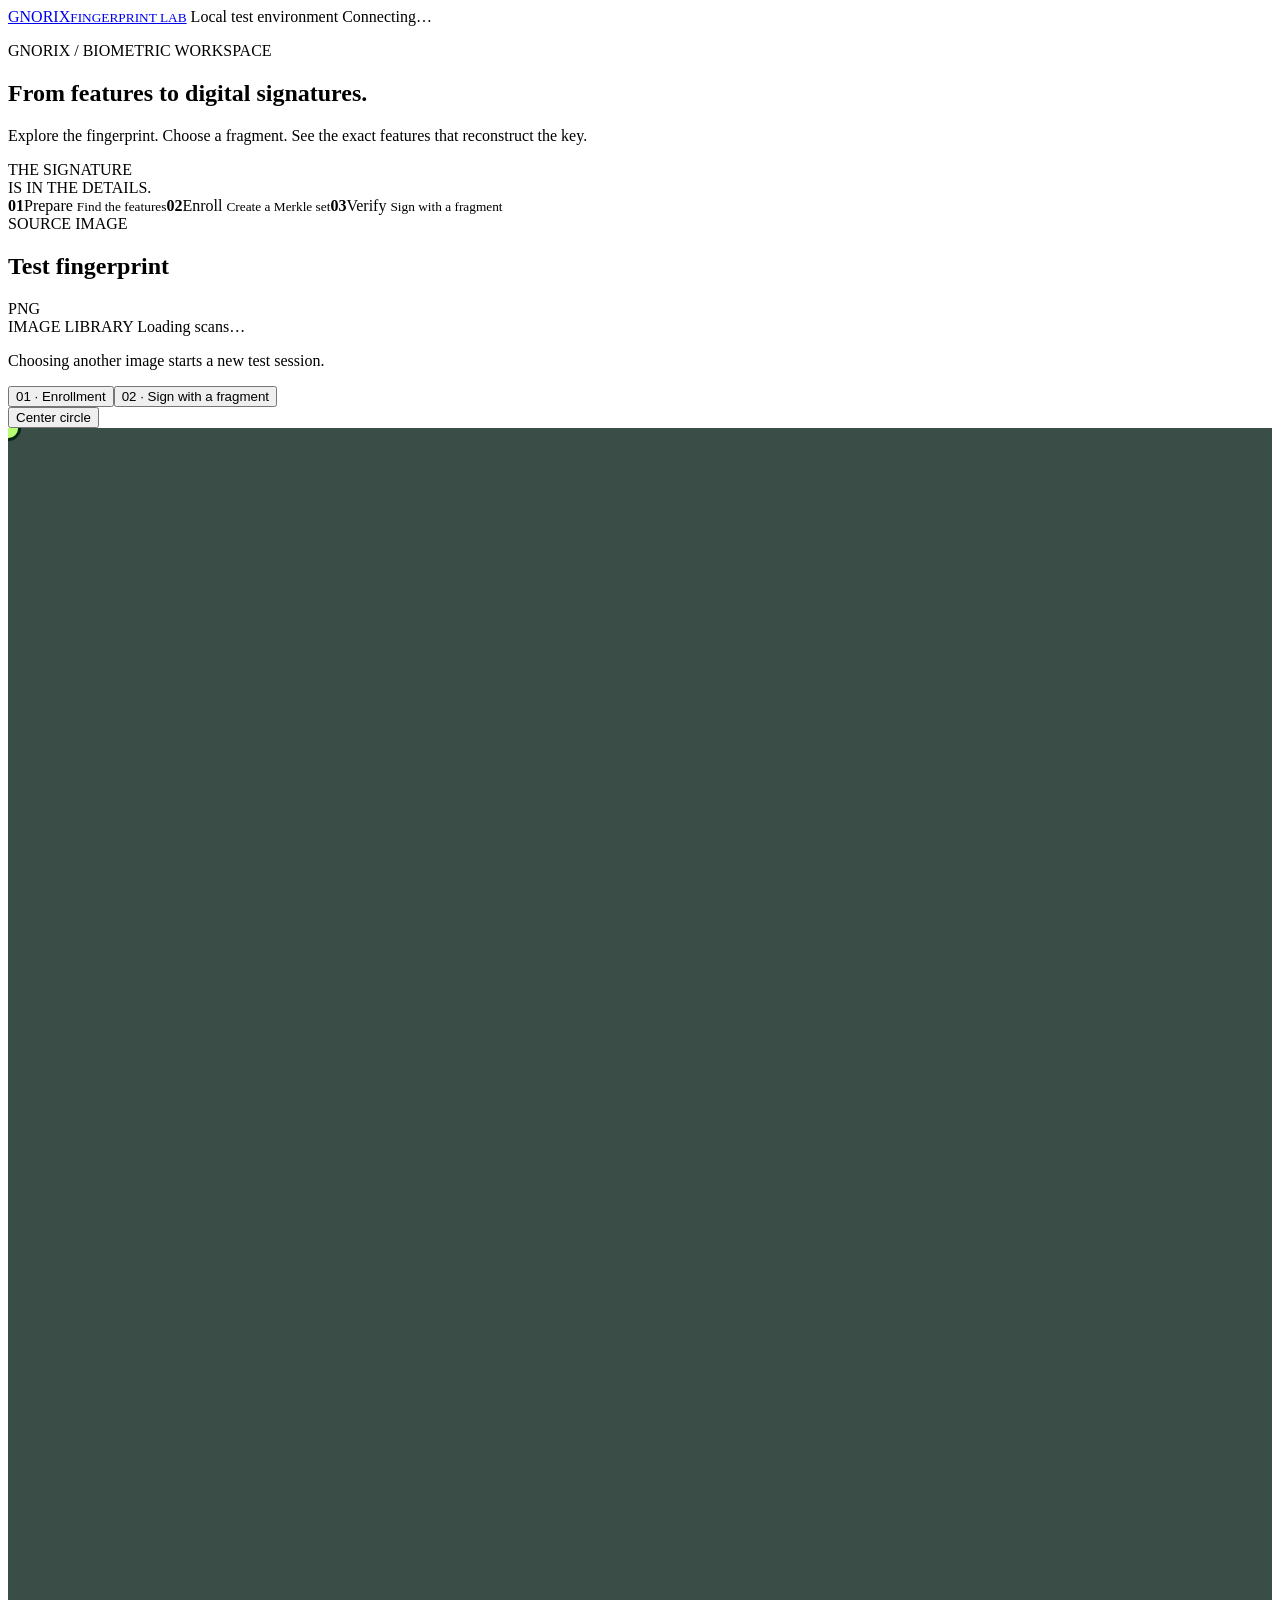
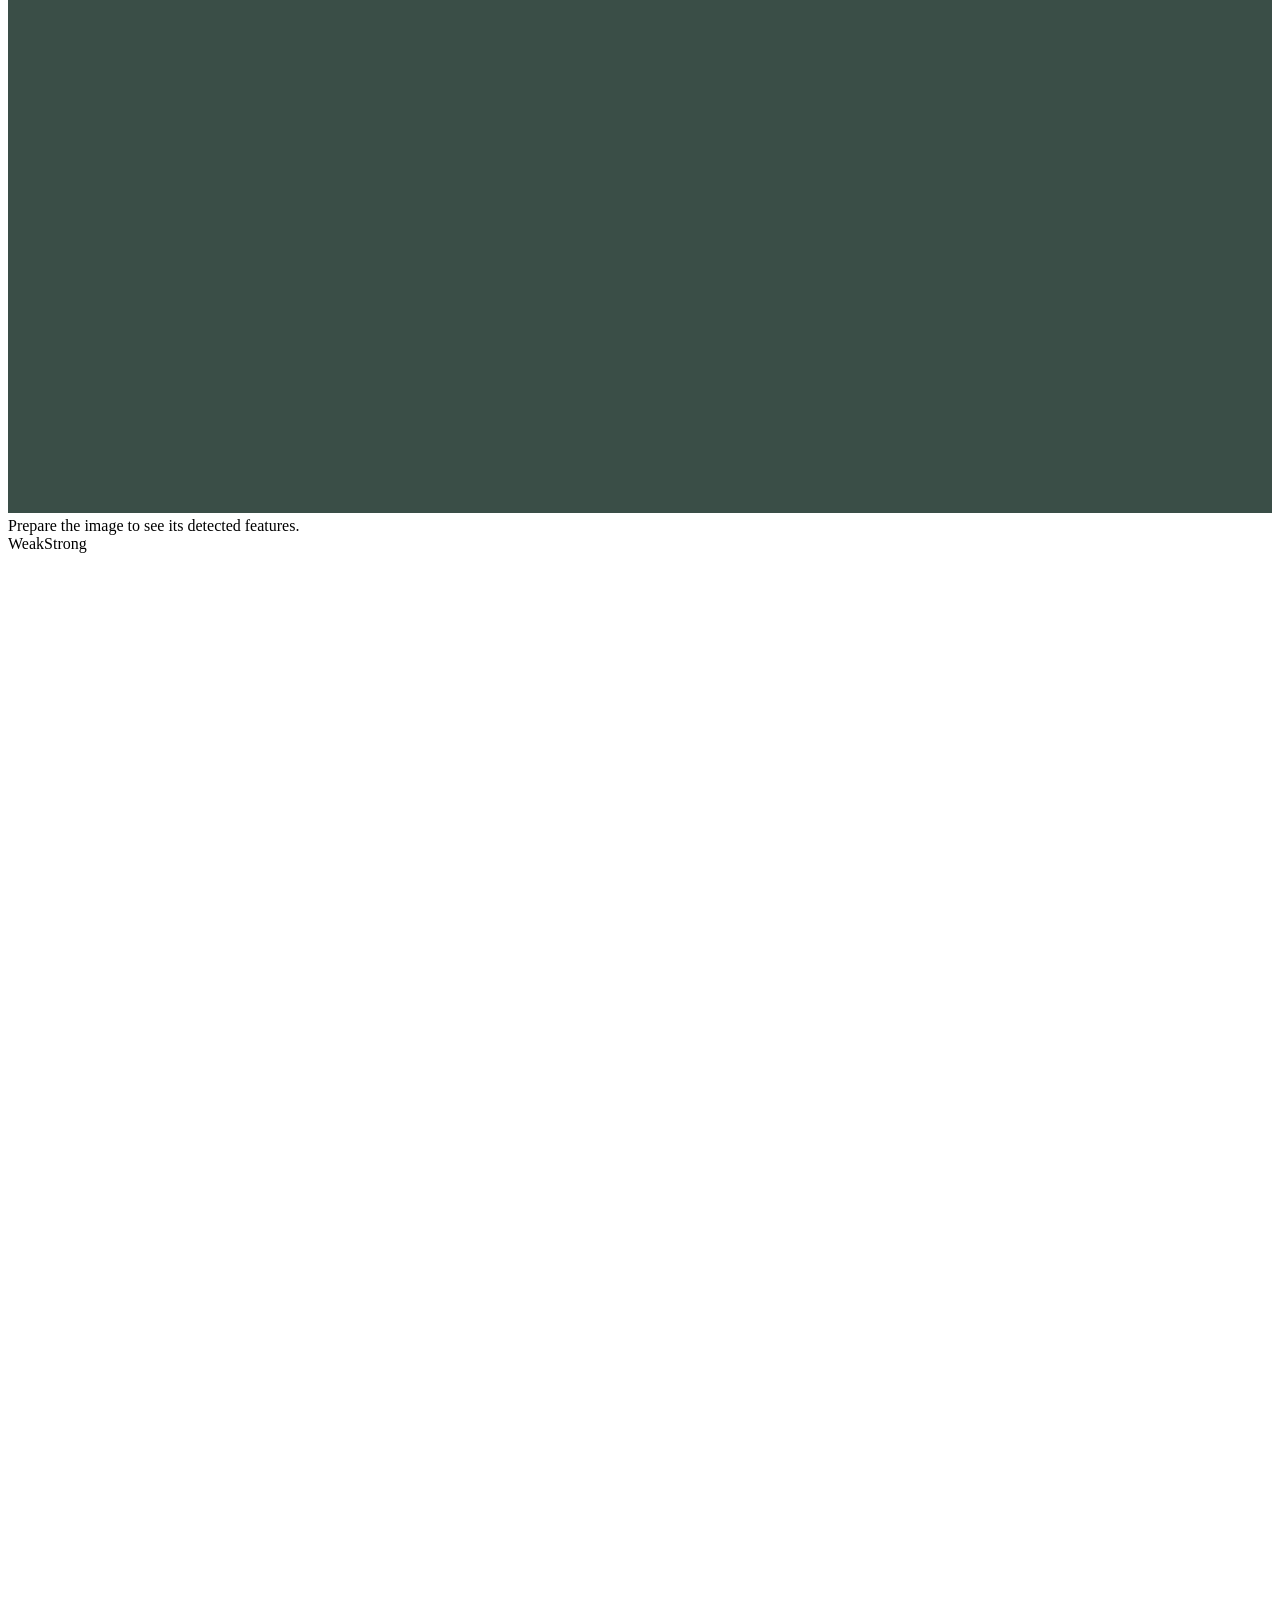
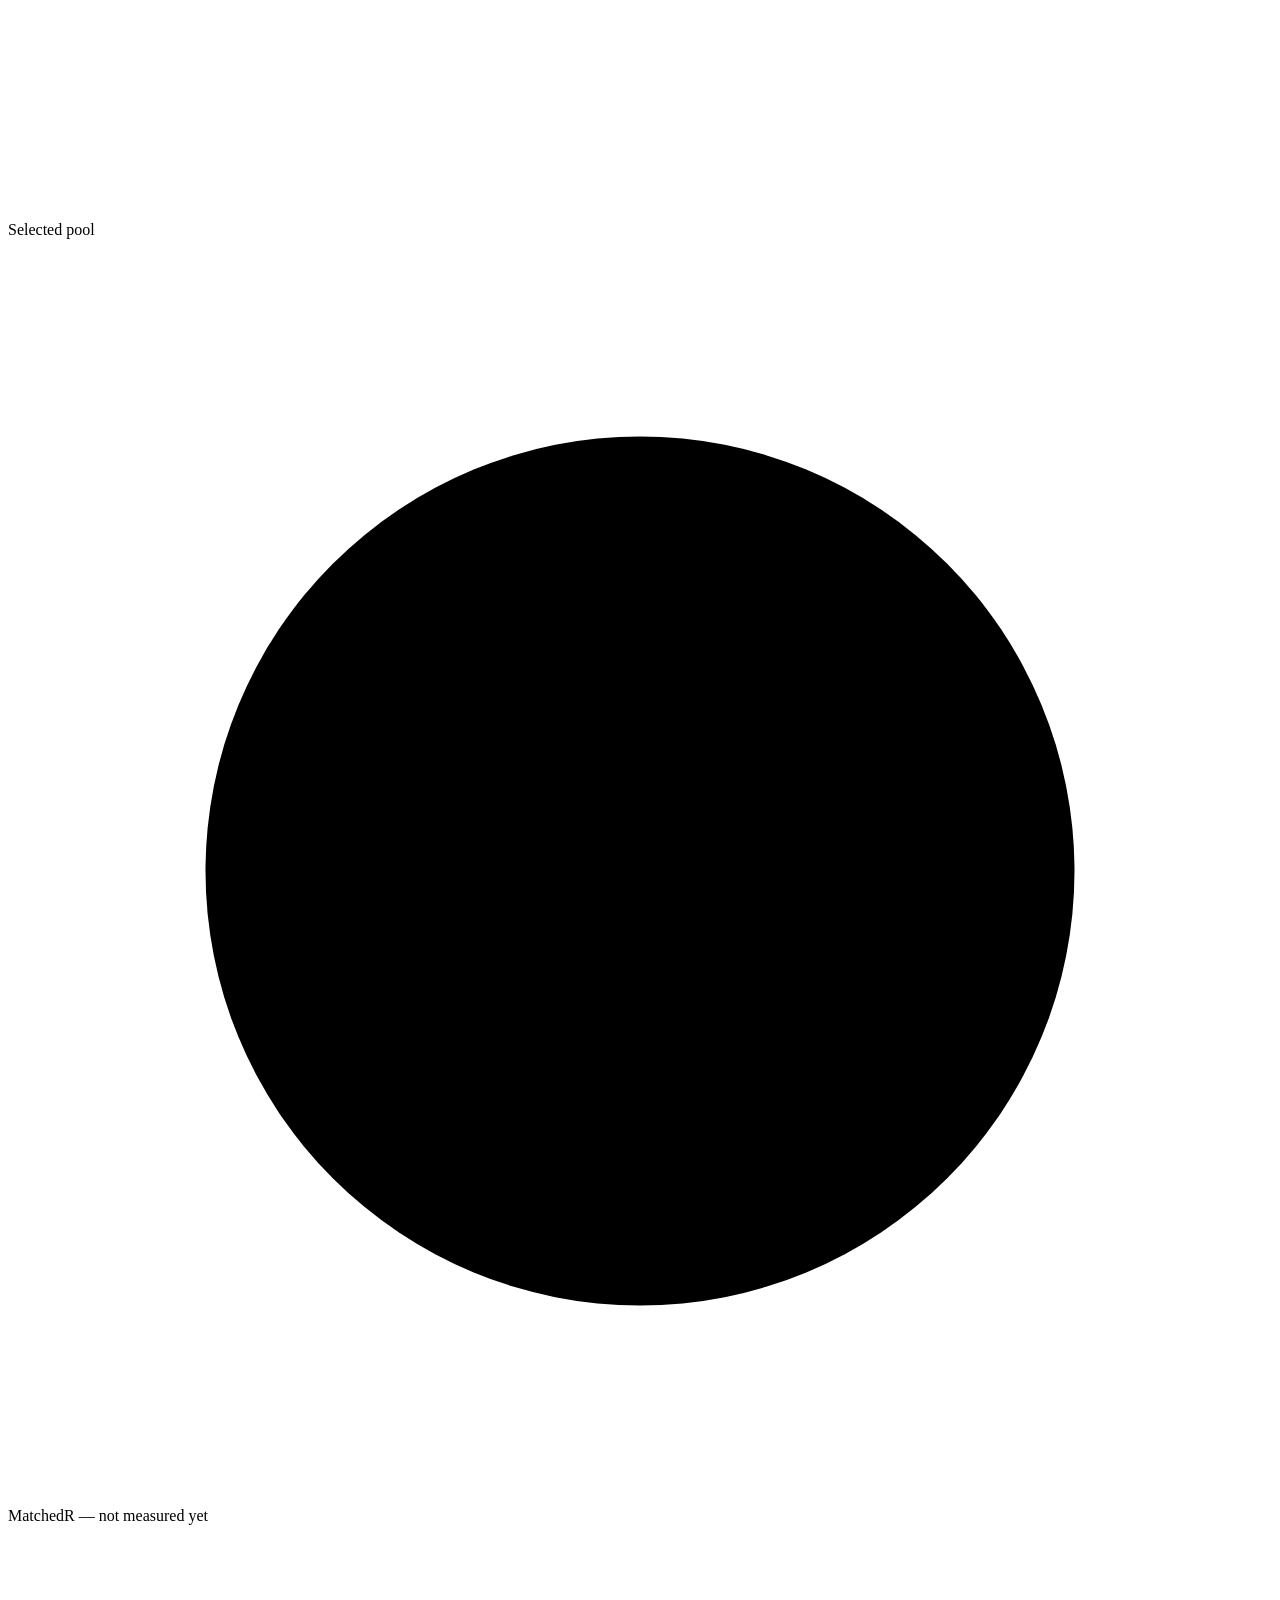
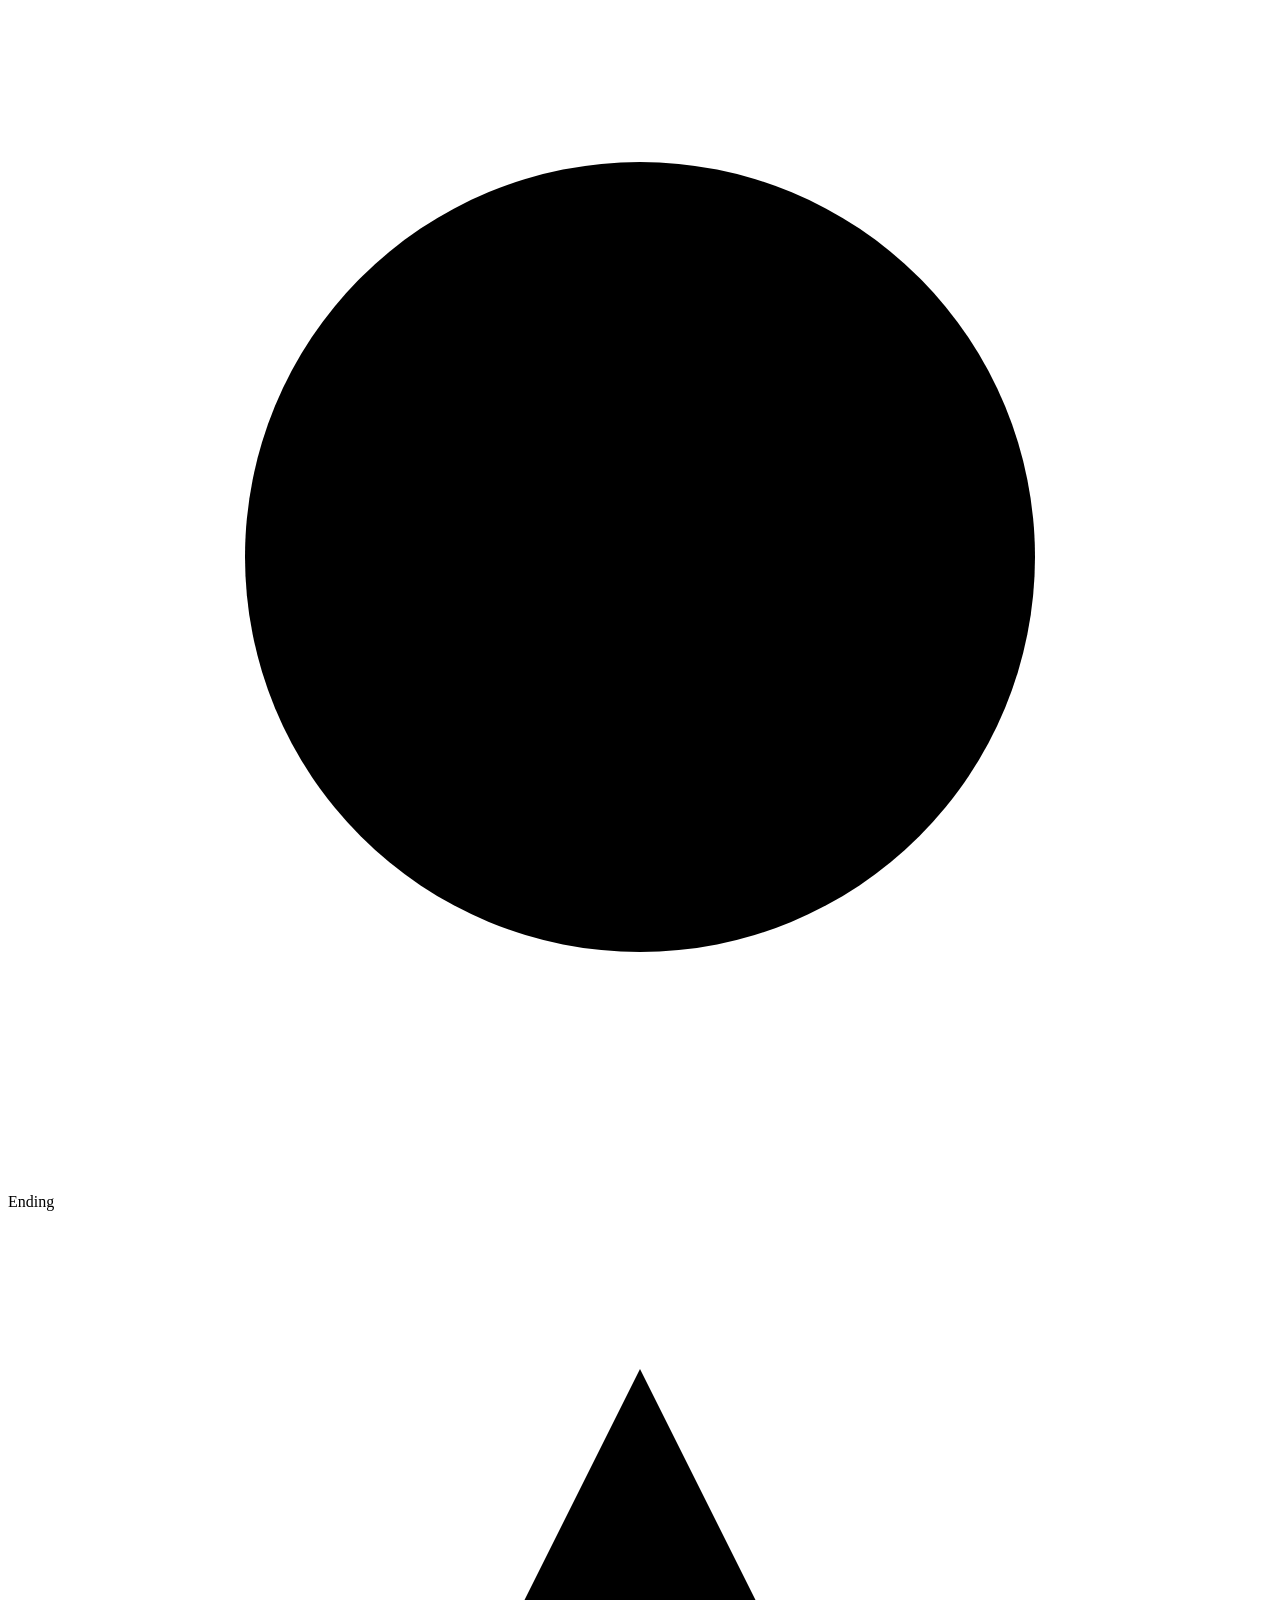
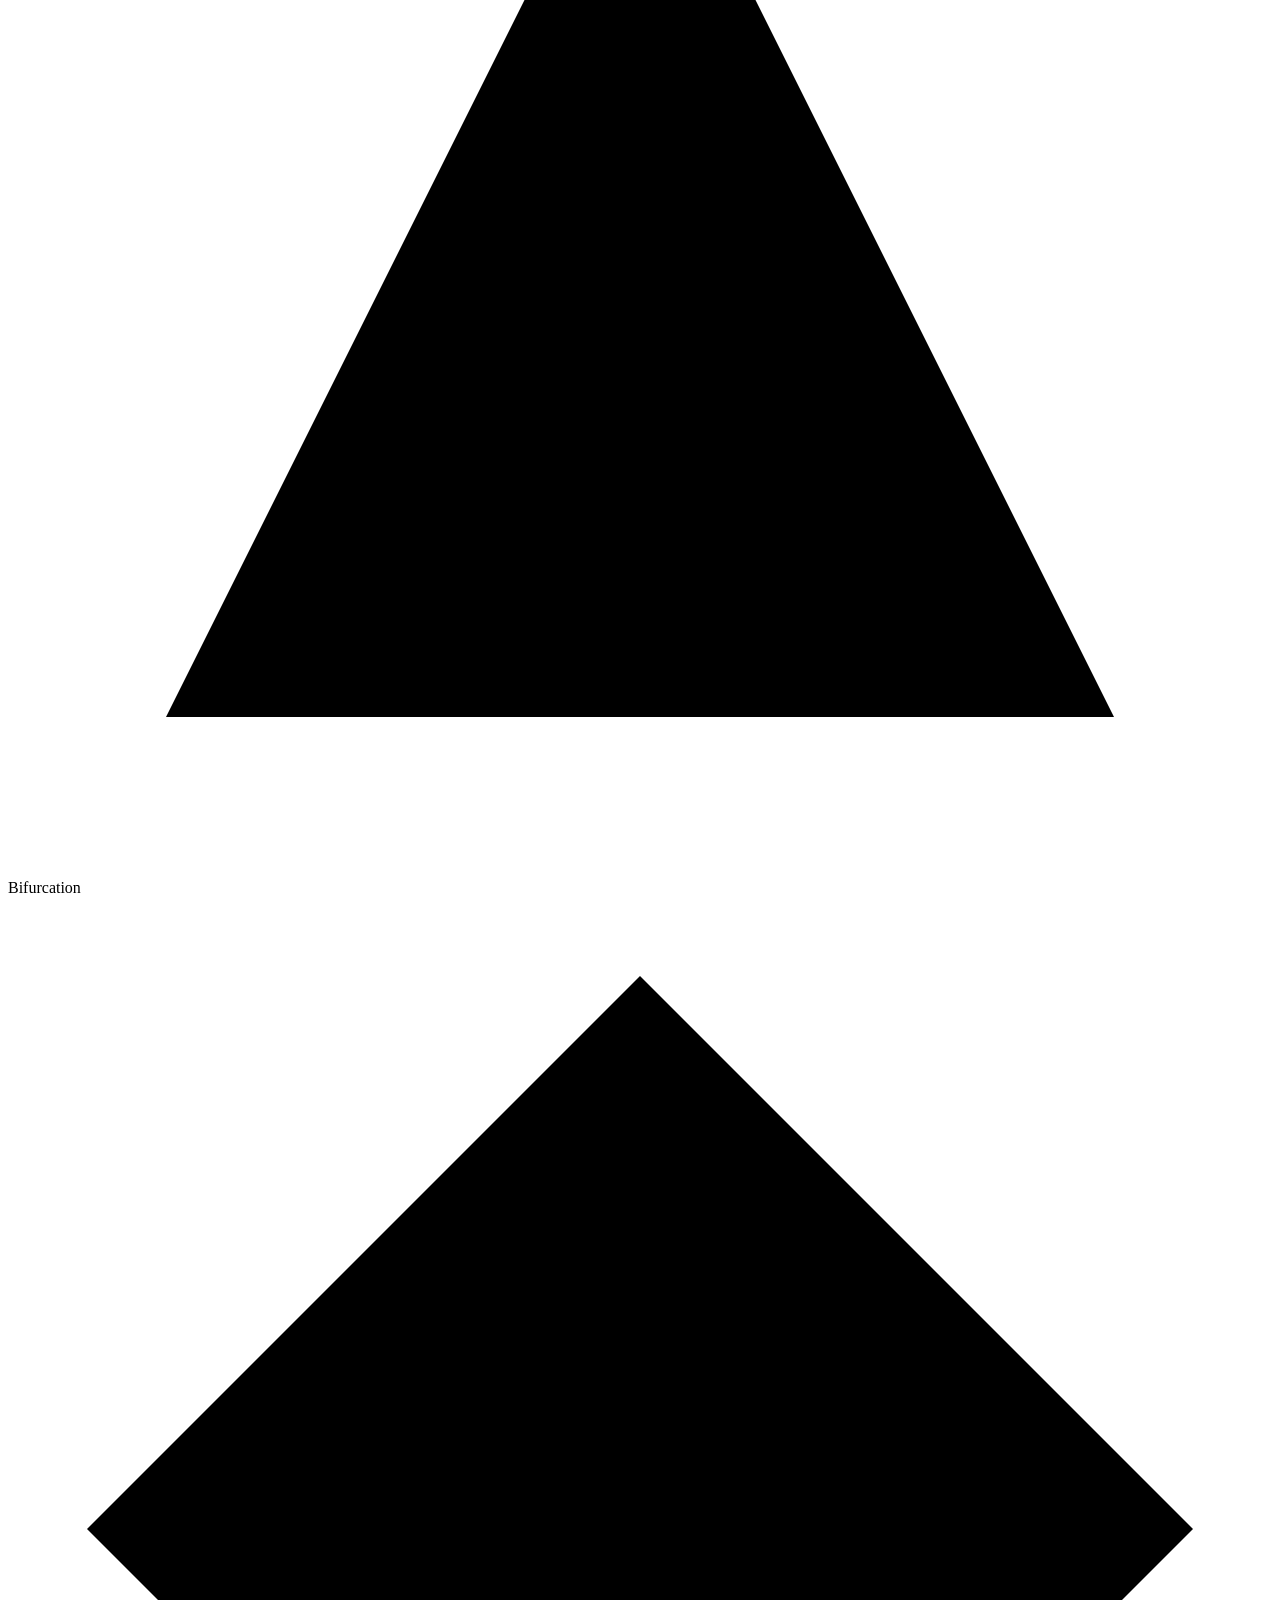
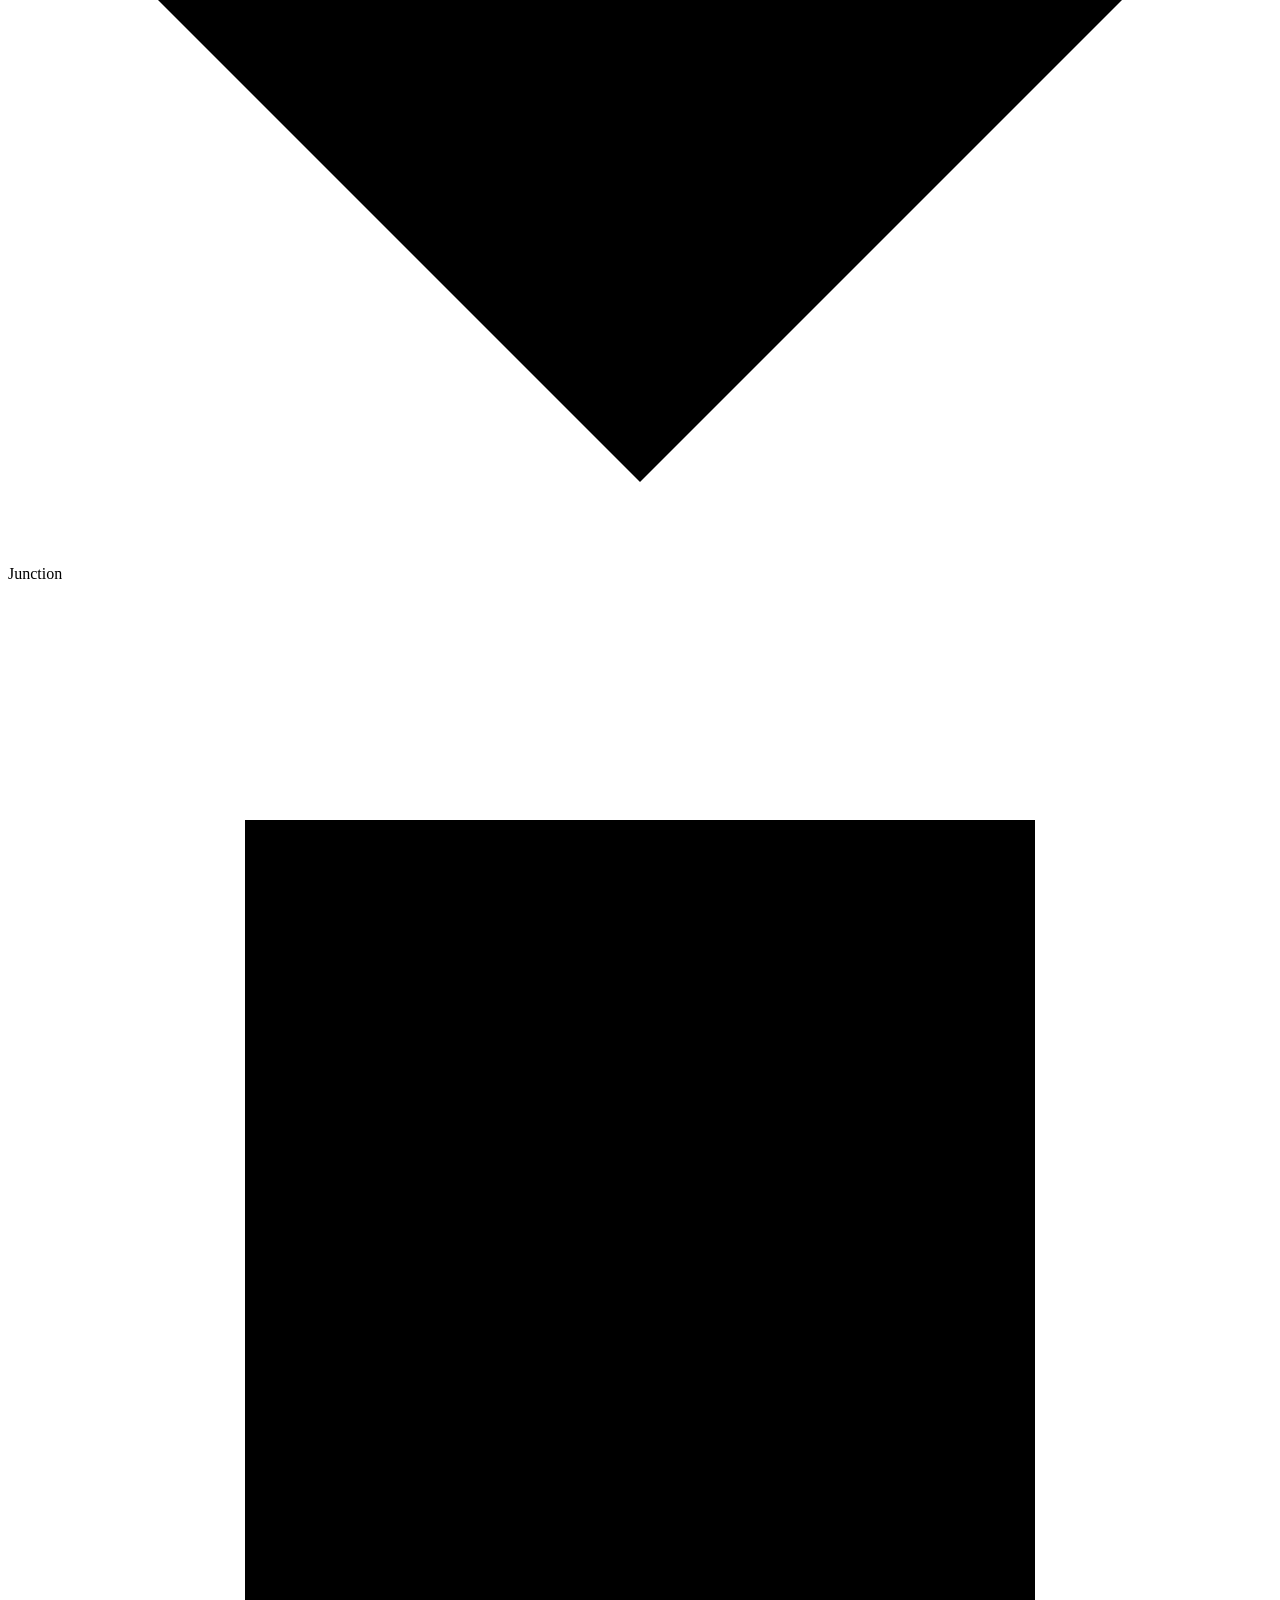
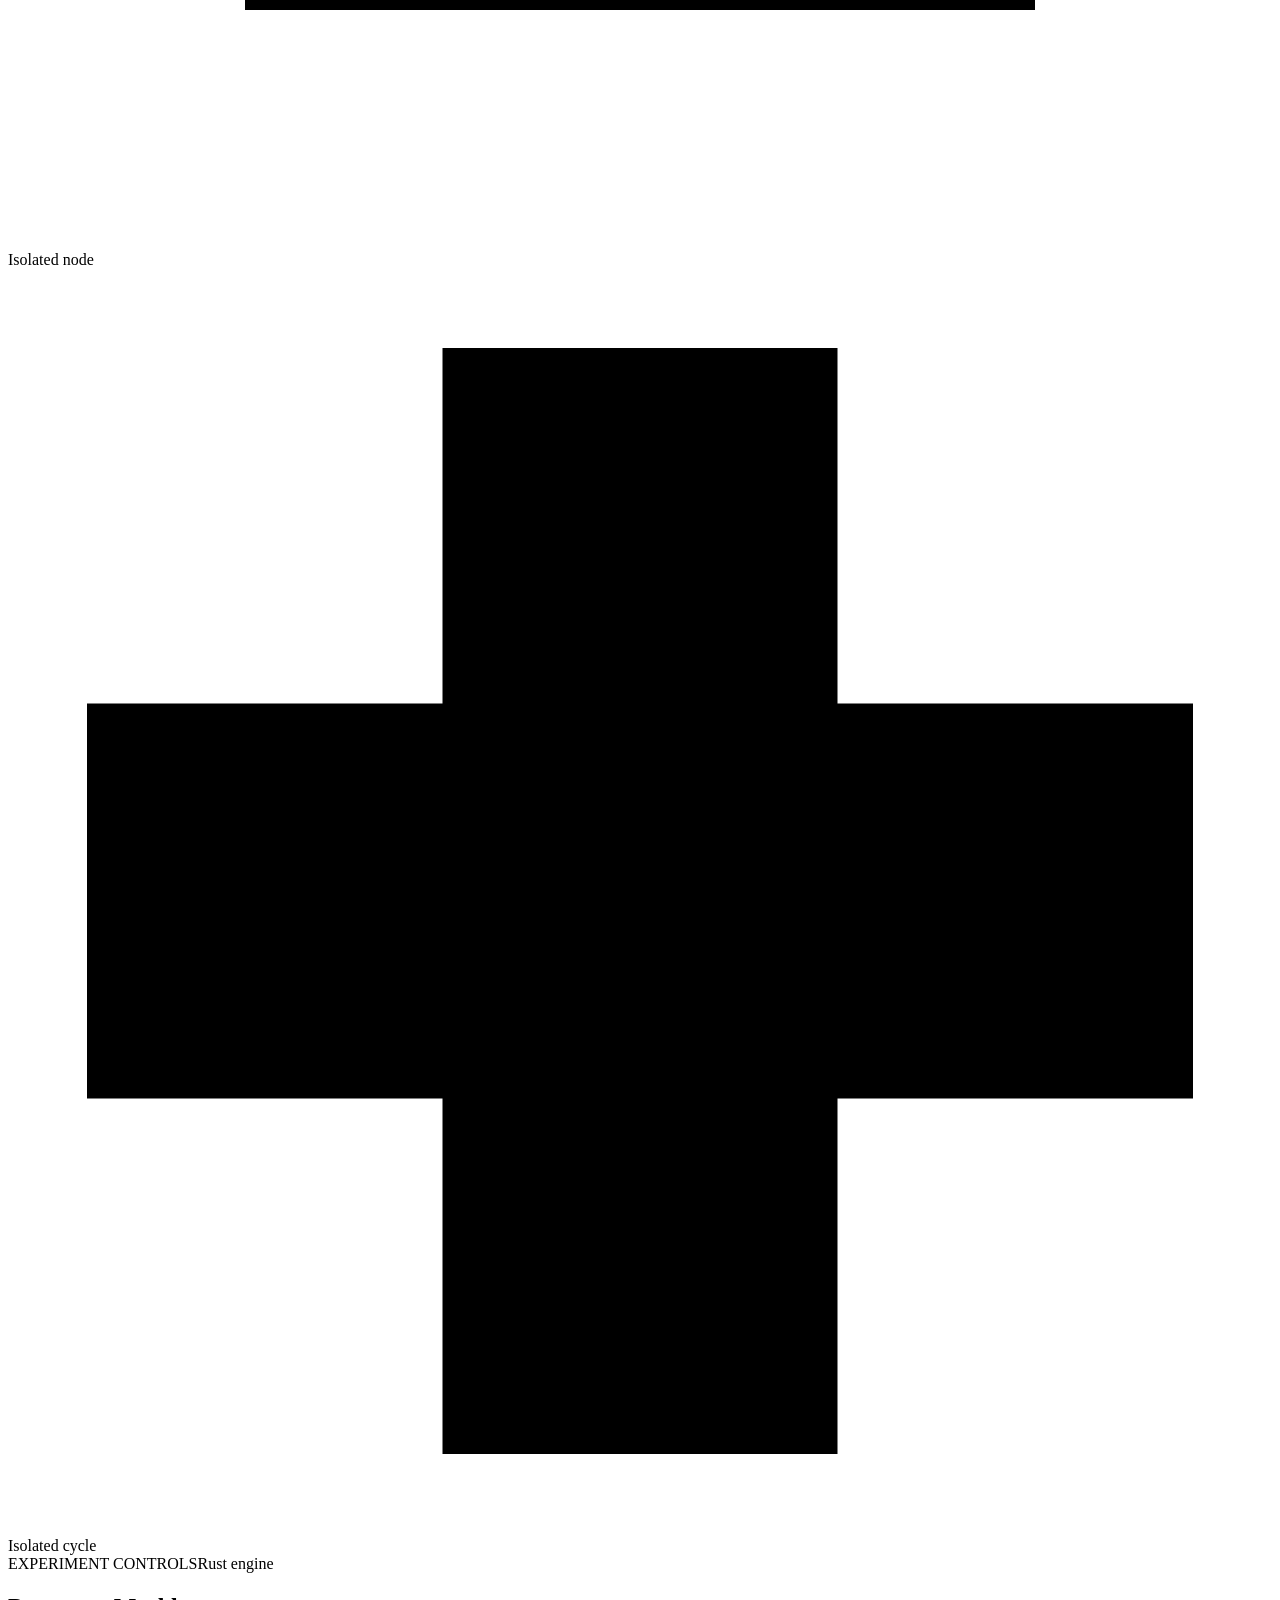
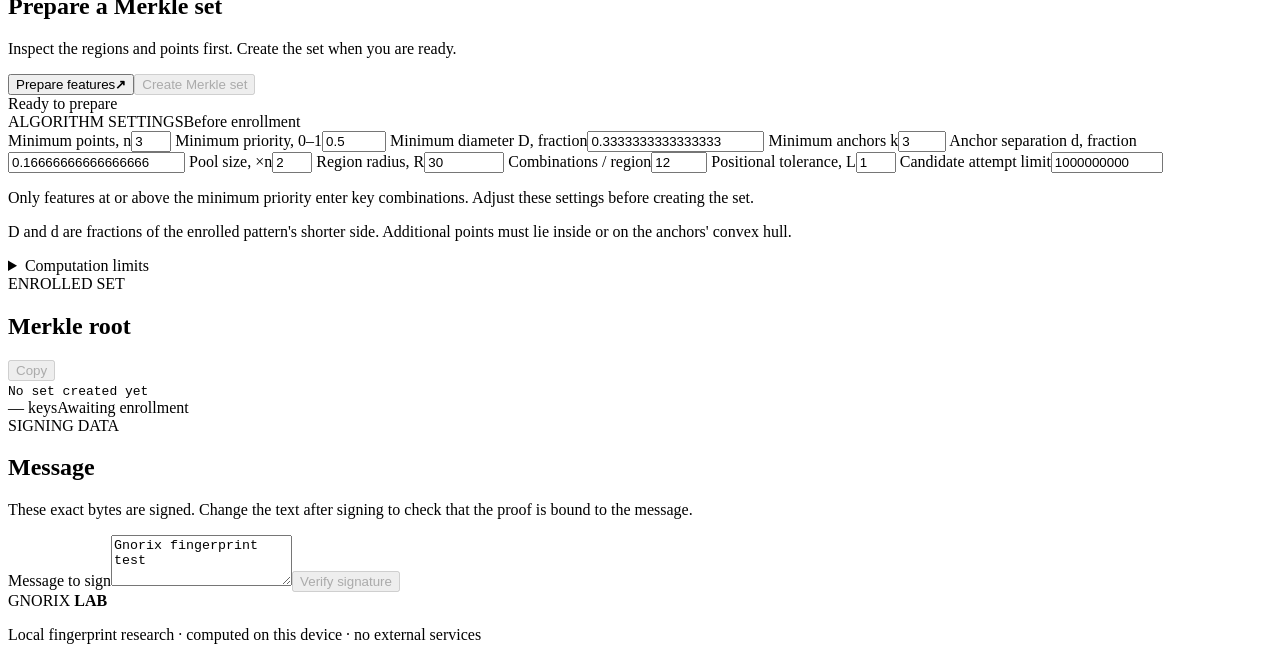
==== commit 5463980d: "Add fingerprint image selection to the lab" ====
--- a/crates/gnorix/examples/fingerprint_lab/web/index.html
+++ b/crates/gnorix/examples/fingerprint_lab/web/index.html
@@ -67,6 +67,22 @@
                         </div>
                         <span id="image-size" class="tag">PNG</span>
                     </div>
+                    <div class="source-picker">
+                        <div class="source-picker-heading">
+                            <span class="eyebrow">IMAGE LIBRARY</span>
+                            <span id="gallery-count">Loading scans…</span>
+                        </div>
+                        <div
+                            id="source-gallery"
+                            class="source-gallery"
+                            role="group"
+                            aria-label="Choose a fingerprint image"
+                        ></div>
+                        <p id="source-description" class="source-description"></p>
+                        <p class="source-reset-note">
+                            Choosing another image starts a new test session.
+                        </p>
+                    </div>
                     <div class="viewer-tools">
                         <div
                             class="segmented"
@@ -114,7 +130,6 @@
                                 id="source-image"
                                 width="1086"
                                 height="1448"
-                                href="/fingerprint.png"
                             />
                             <g id="regions-layer"></g>
                             <g id="points-layer"></g>
@@ -644,7 +659,7 @@
         <footer>
             <span>GNORIX <b>LAB</b></span>
             <p>
-                Synthetic test fingerprint · computed on this device · no
+                Local fingerprint research · computed on this device · no
                 external services
             </p>
         </footer>
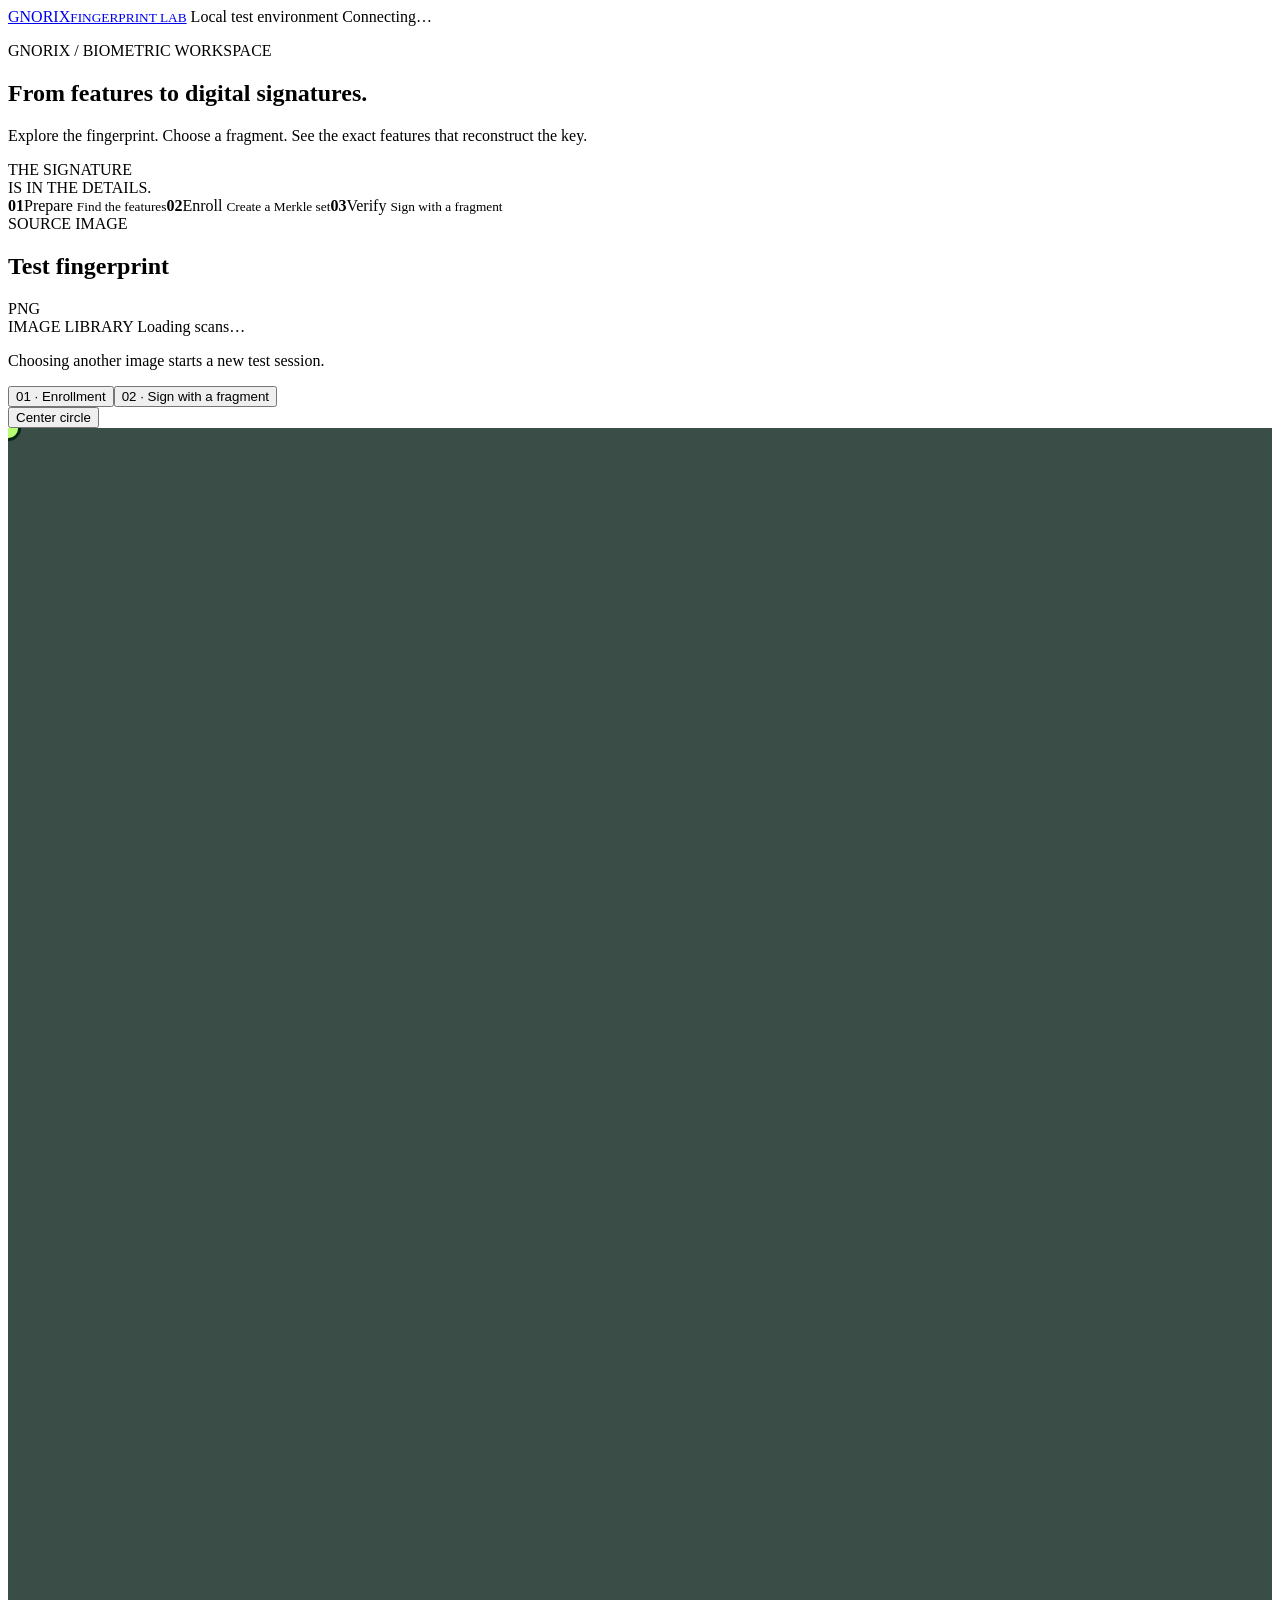
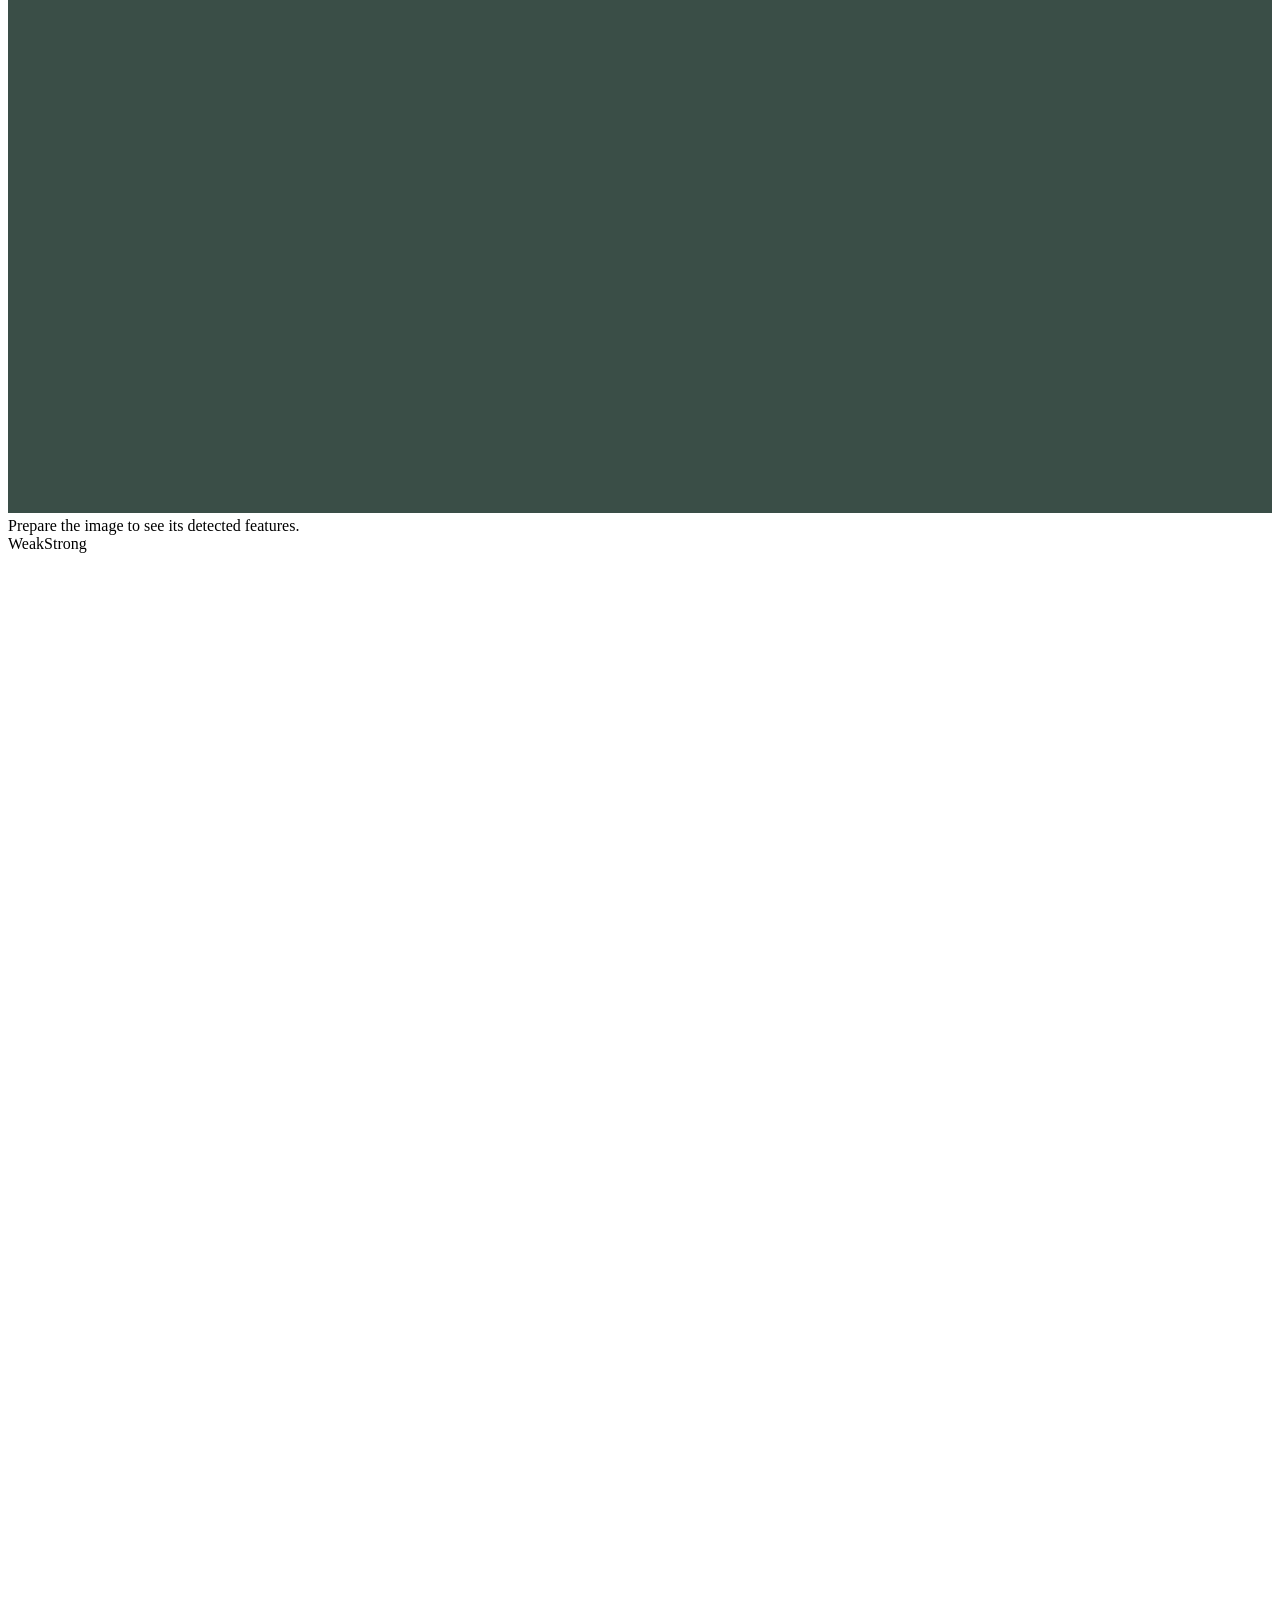
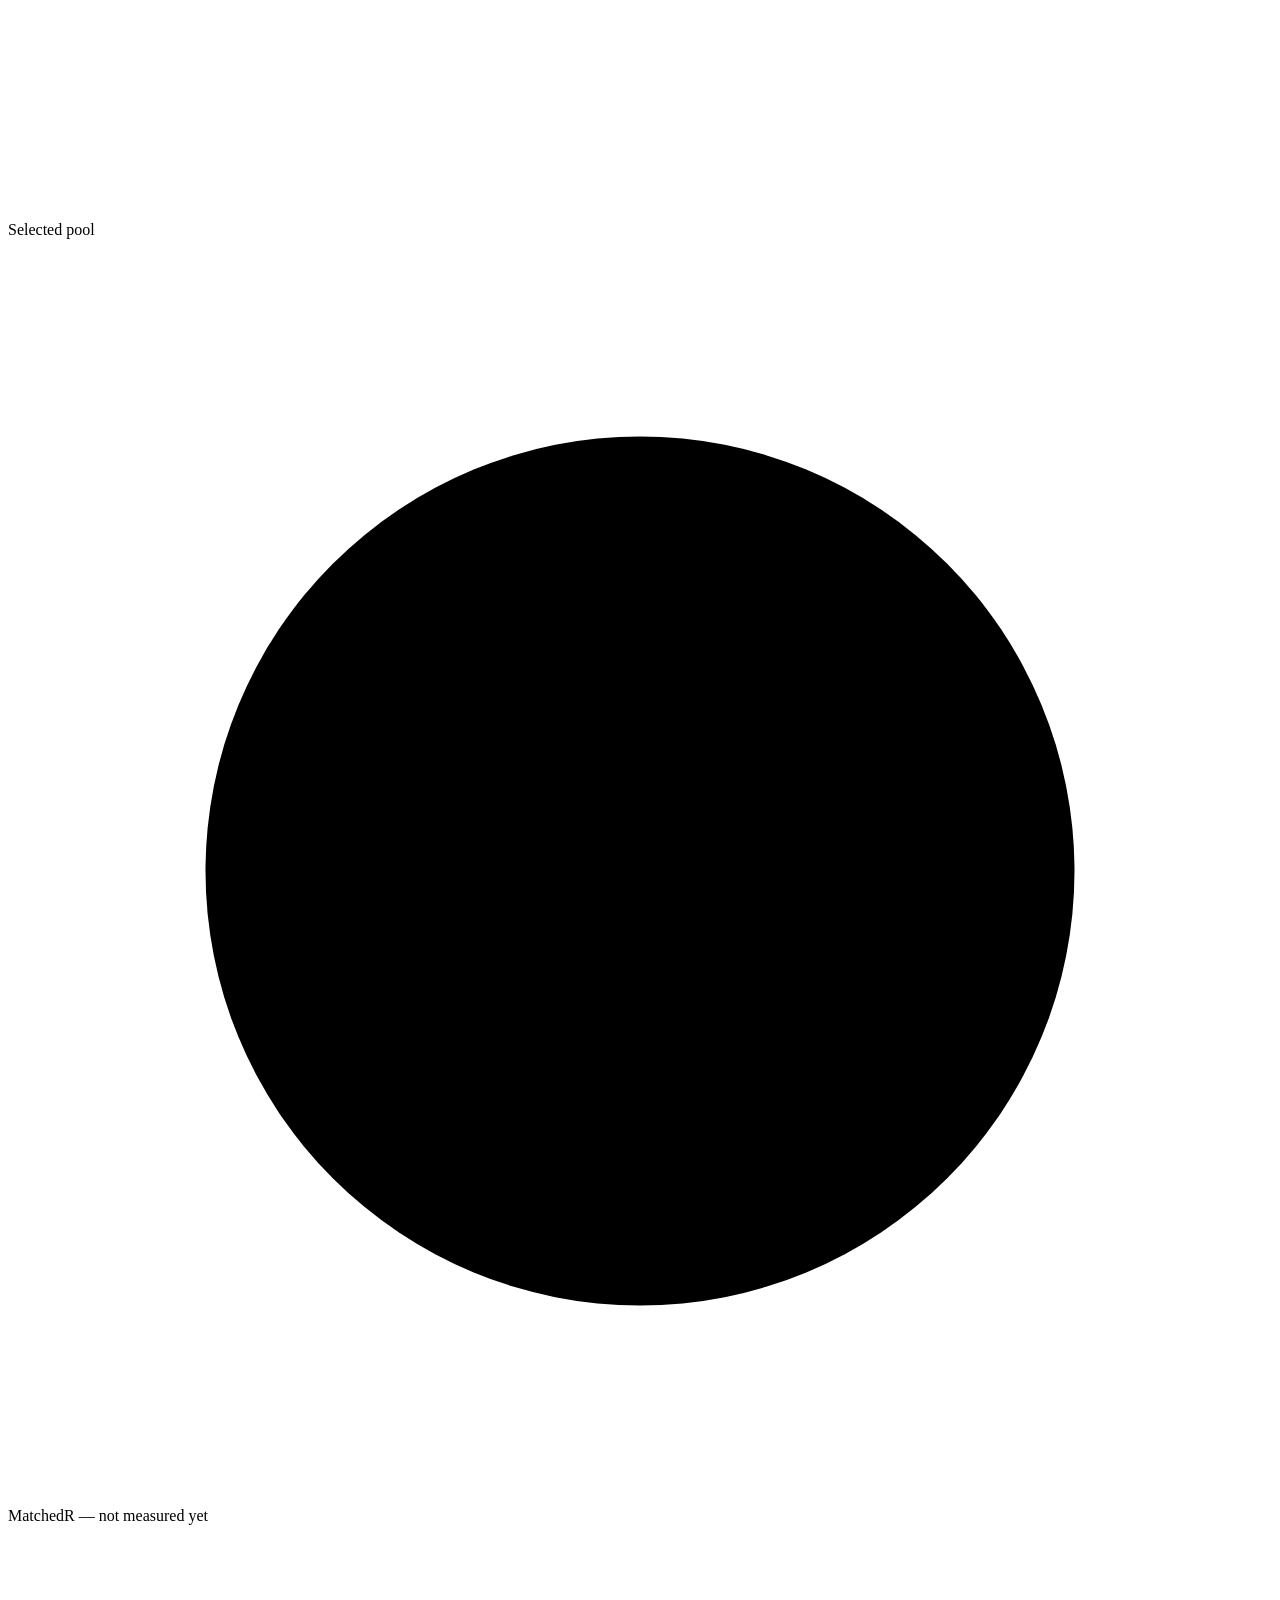
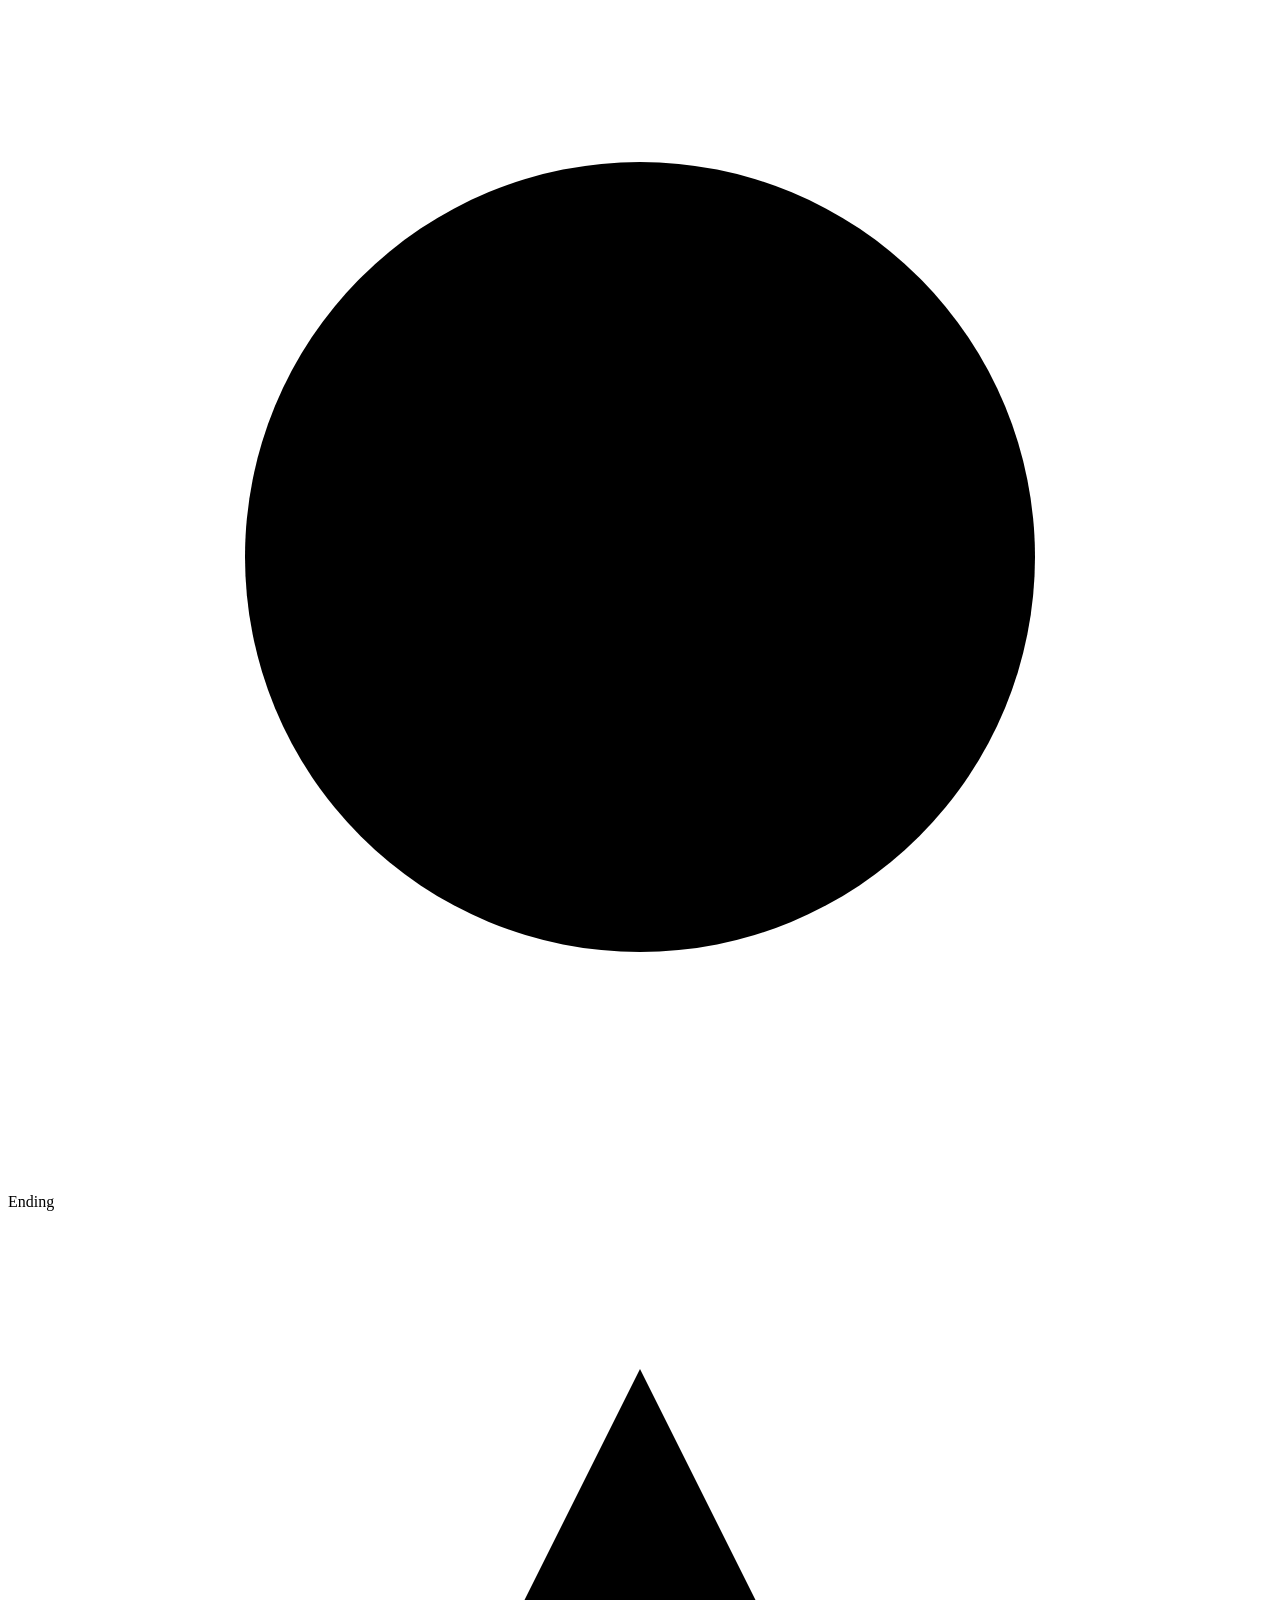
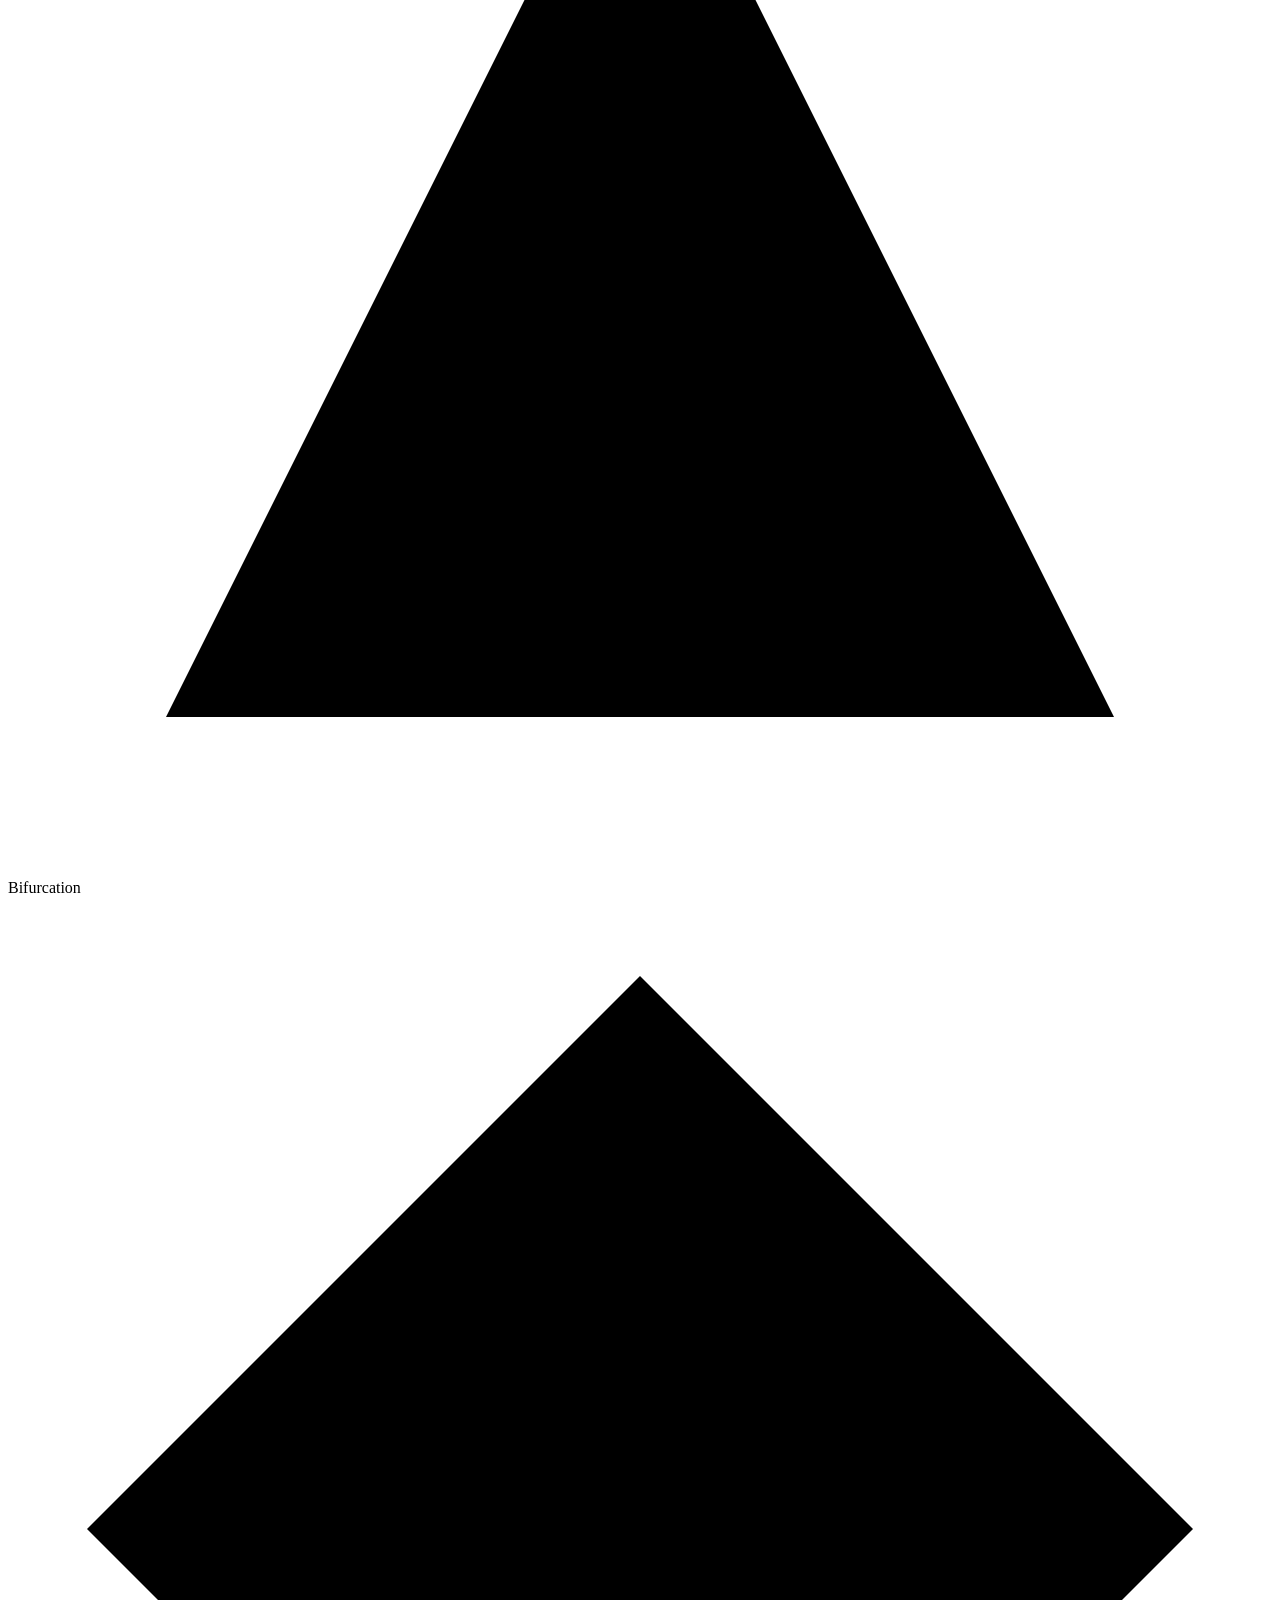
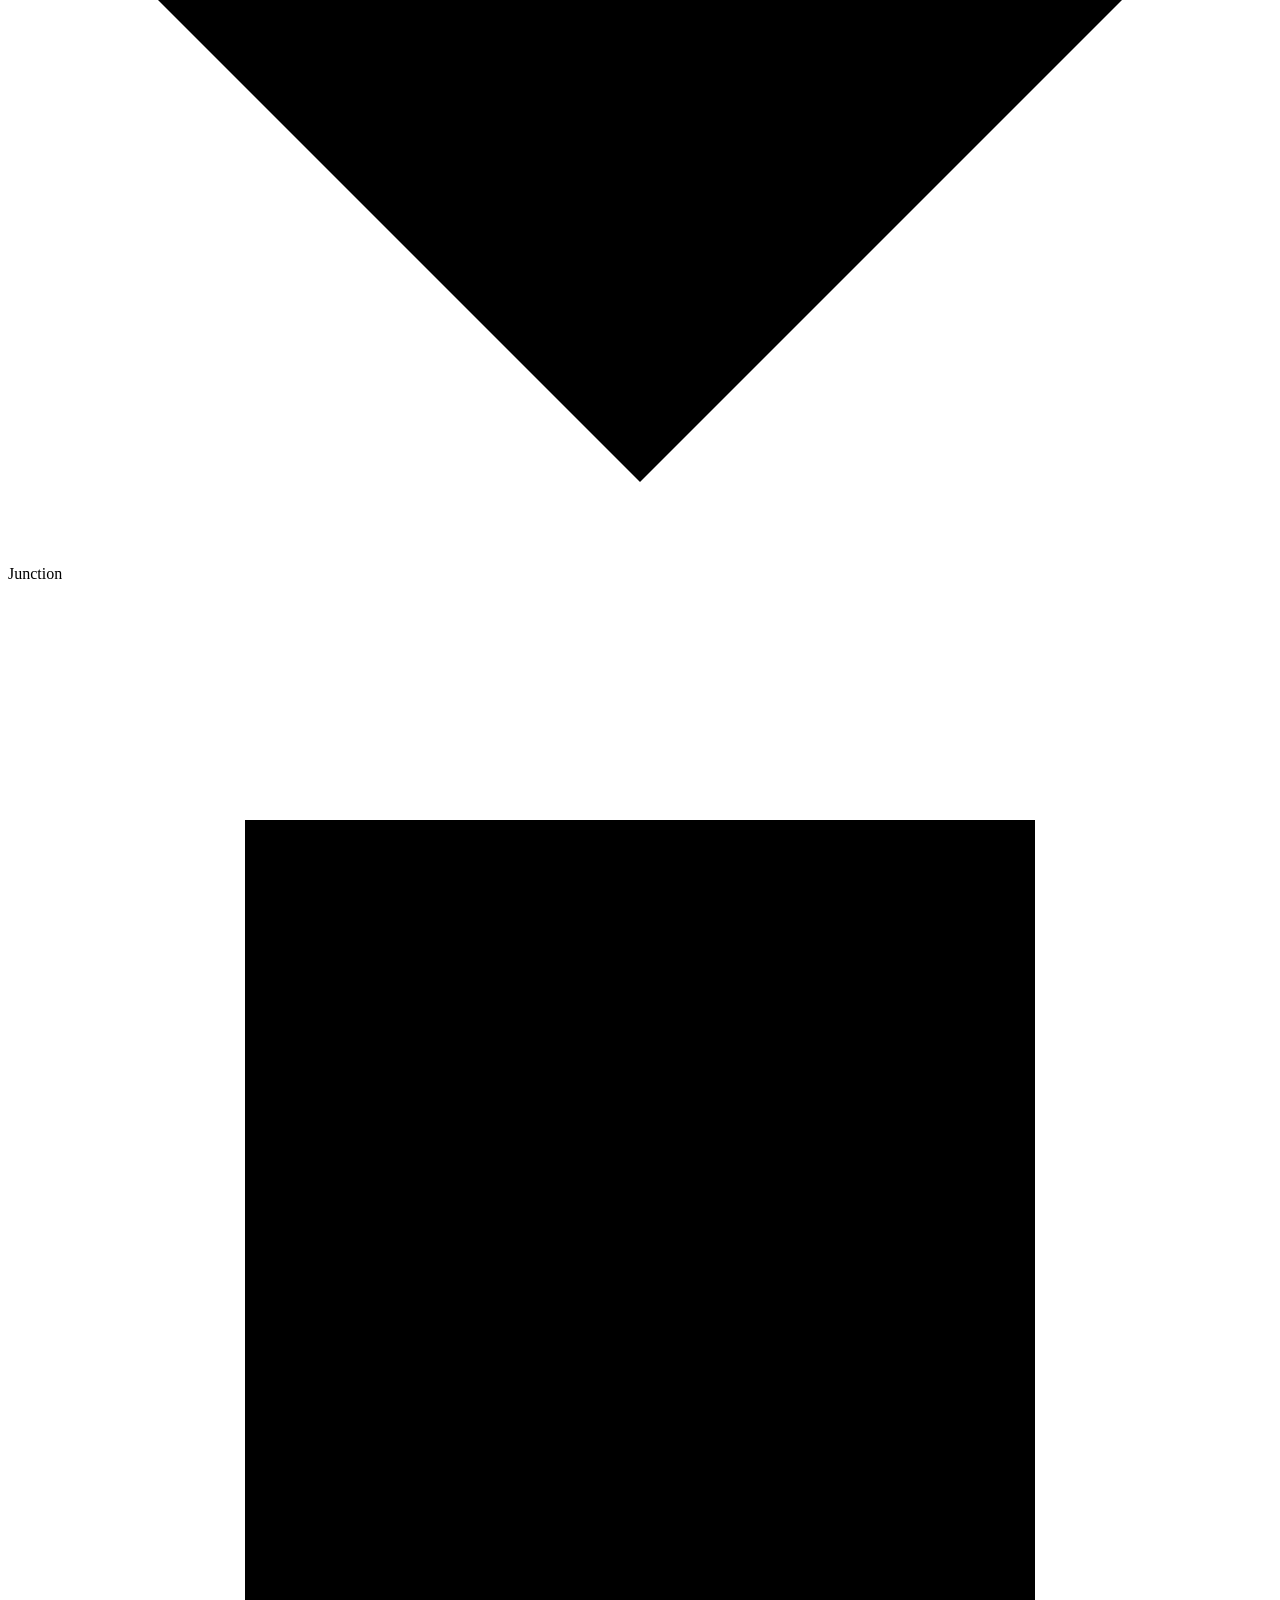
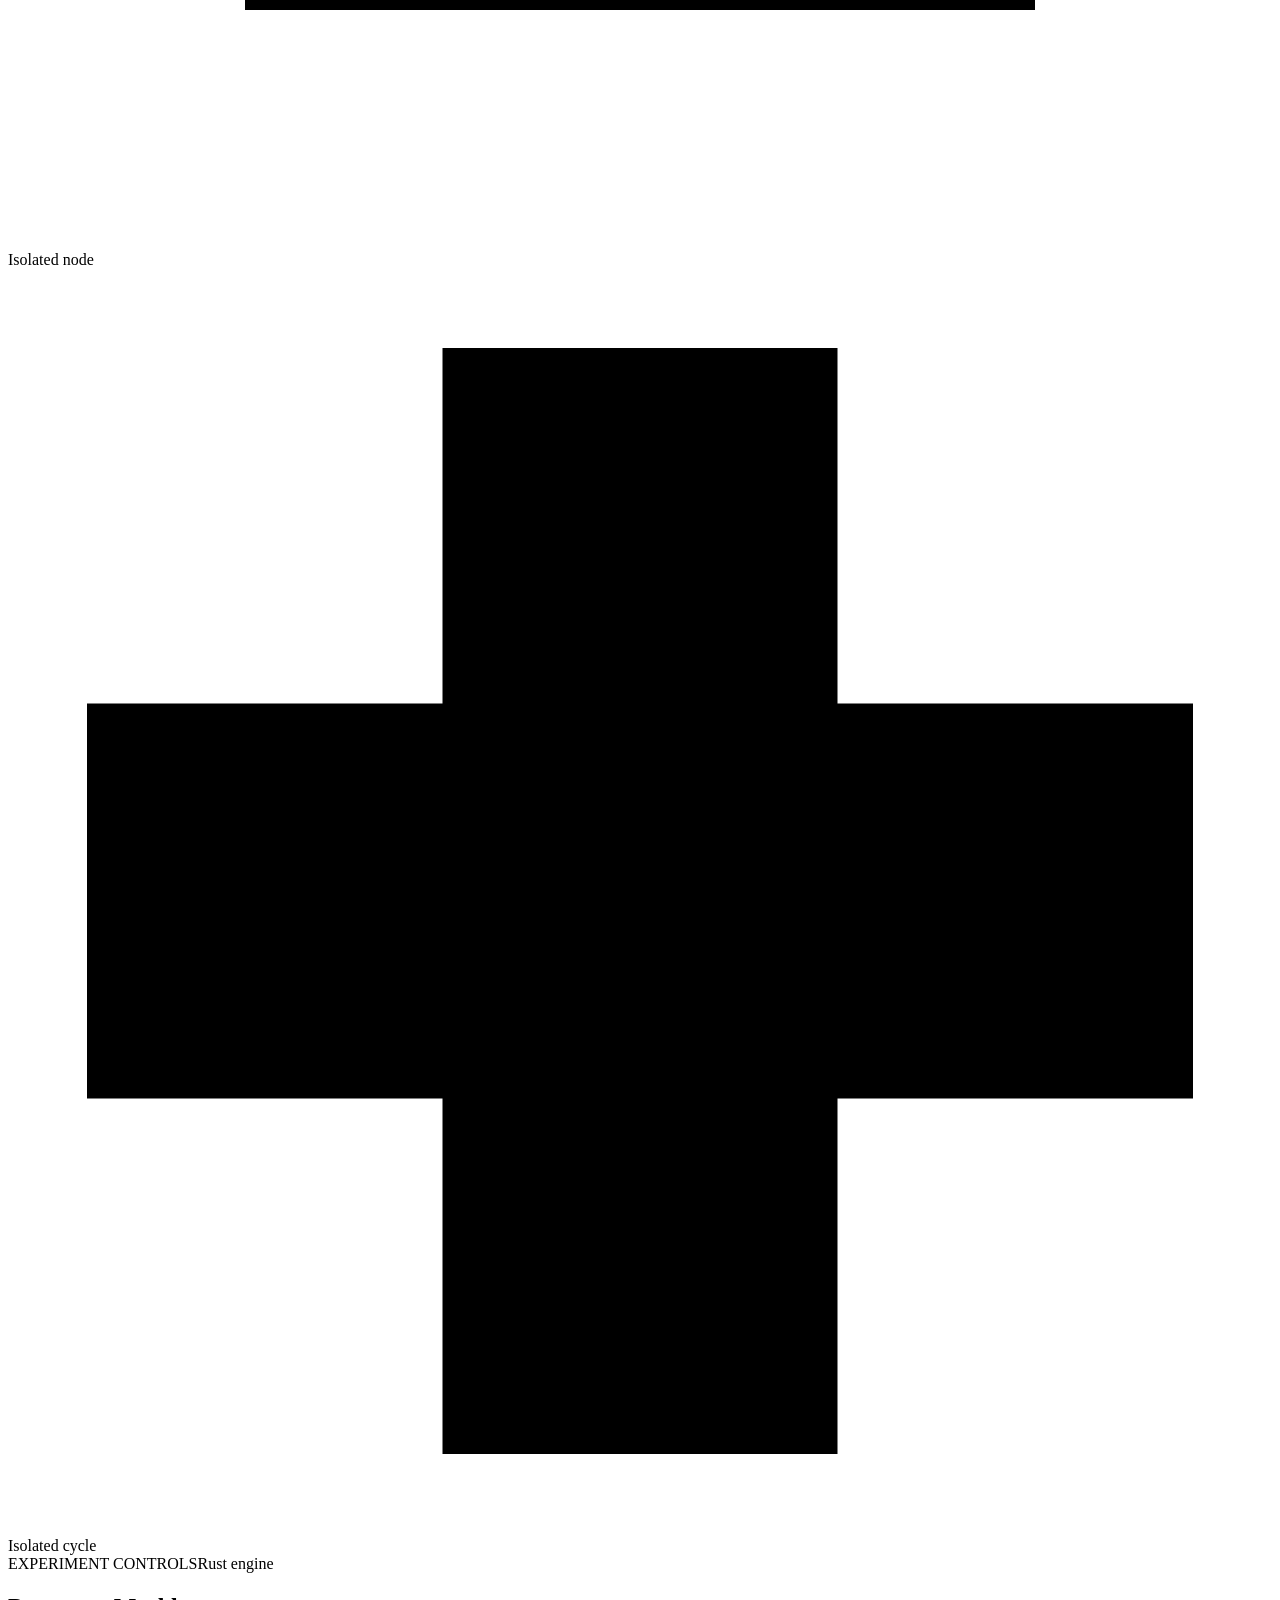
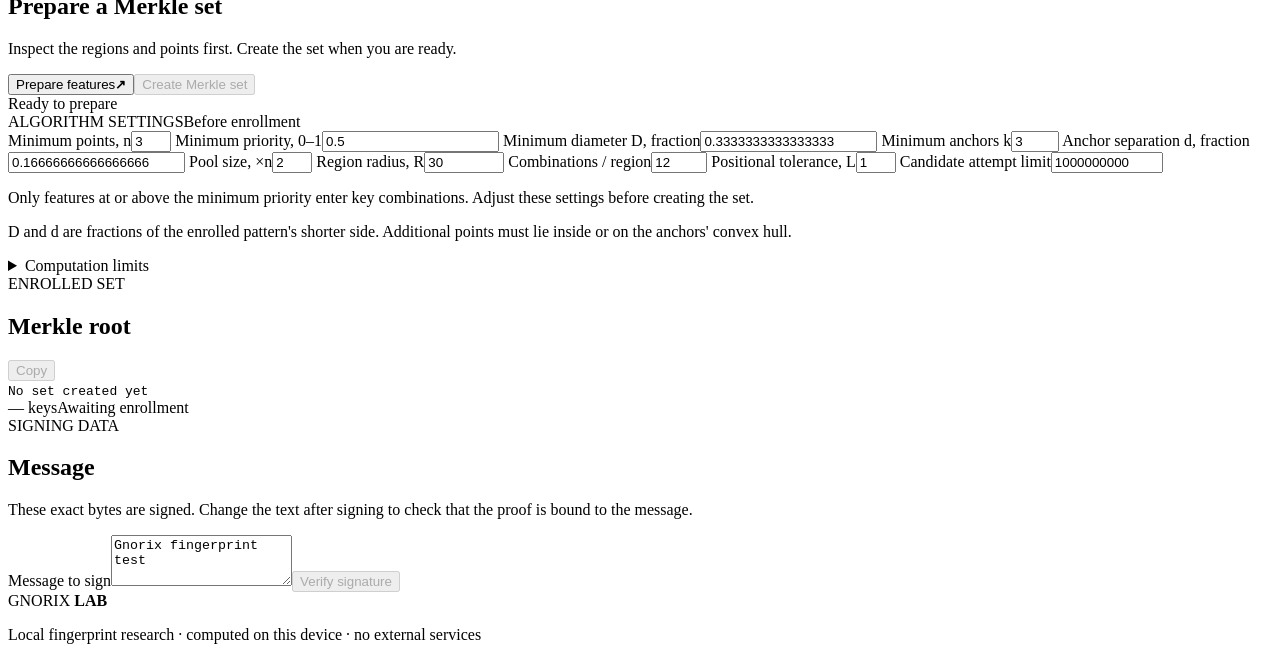
==== commit 6c9413e6: "Preserve exact priority values in the lab controls" ====
--- a/crates/gnorix/examples/fingerprint_lab/web/index.html
+++ b/crates/gnorix/examples/fingerprint_lab/web/index.html
@@ -417,7 +417,7 @@
                                     type="number"
                                     min="0"
                                     max="1"
-                                    step="0.01"
+                                    step="any"
                                     value="0.5"
                                     required
                             /></label>
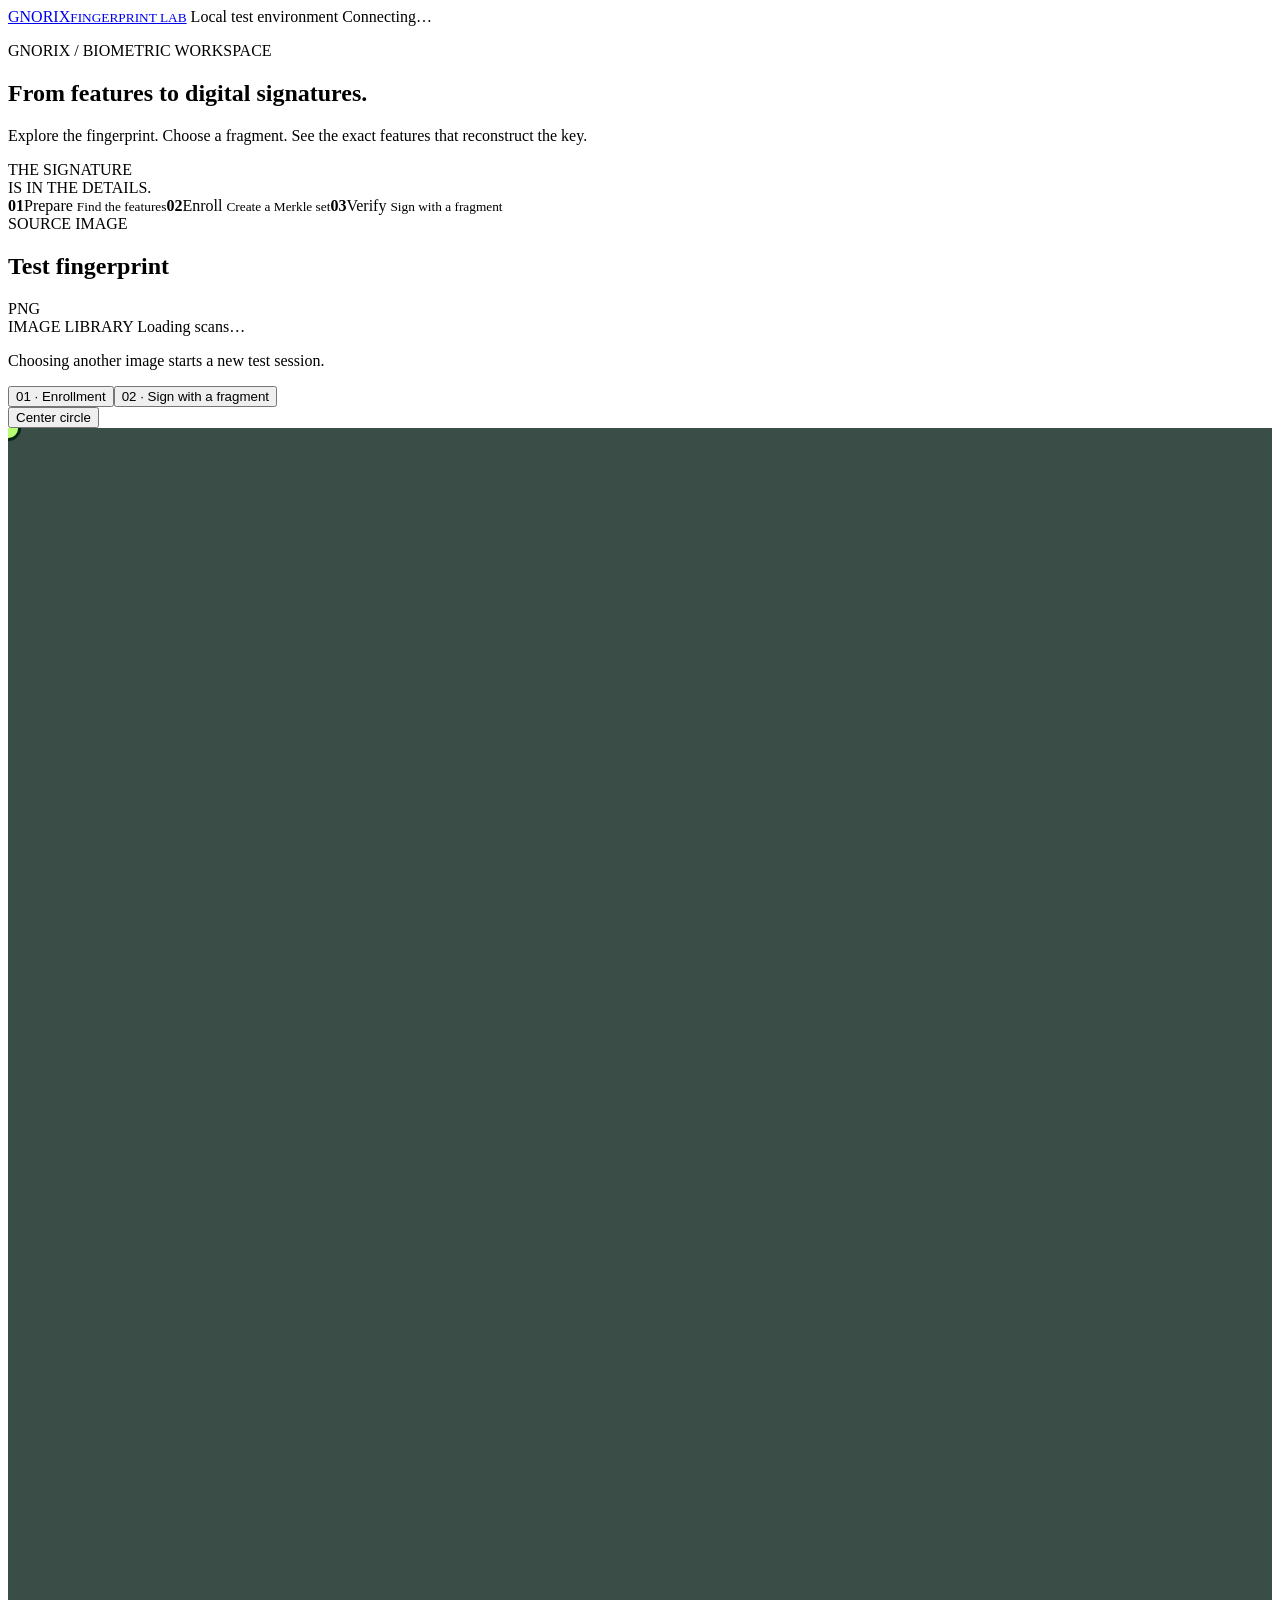
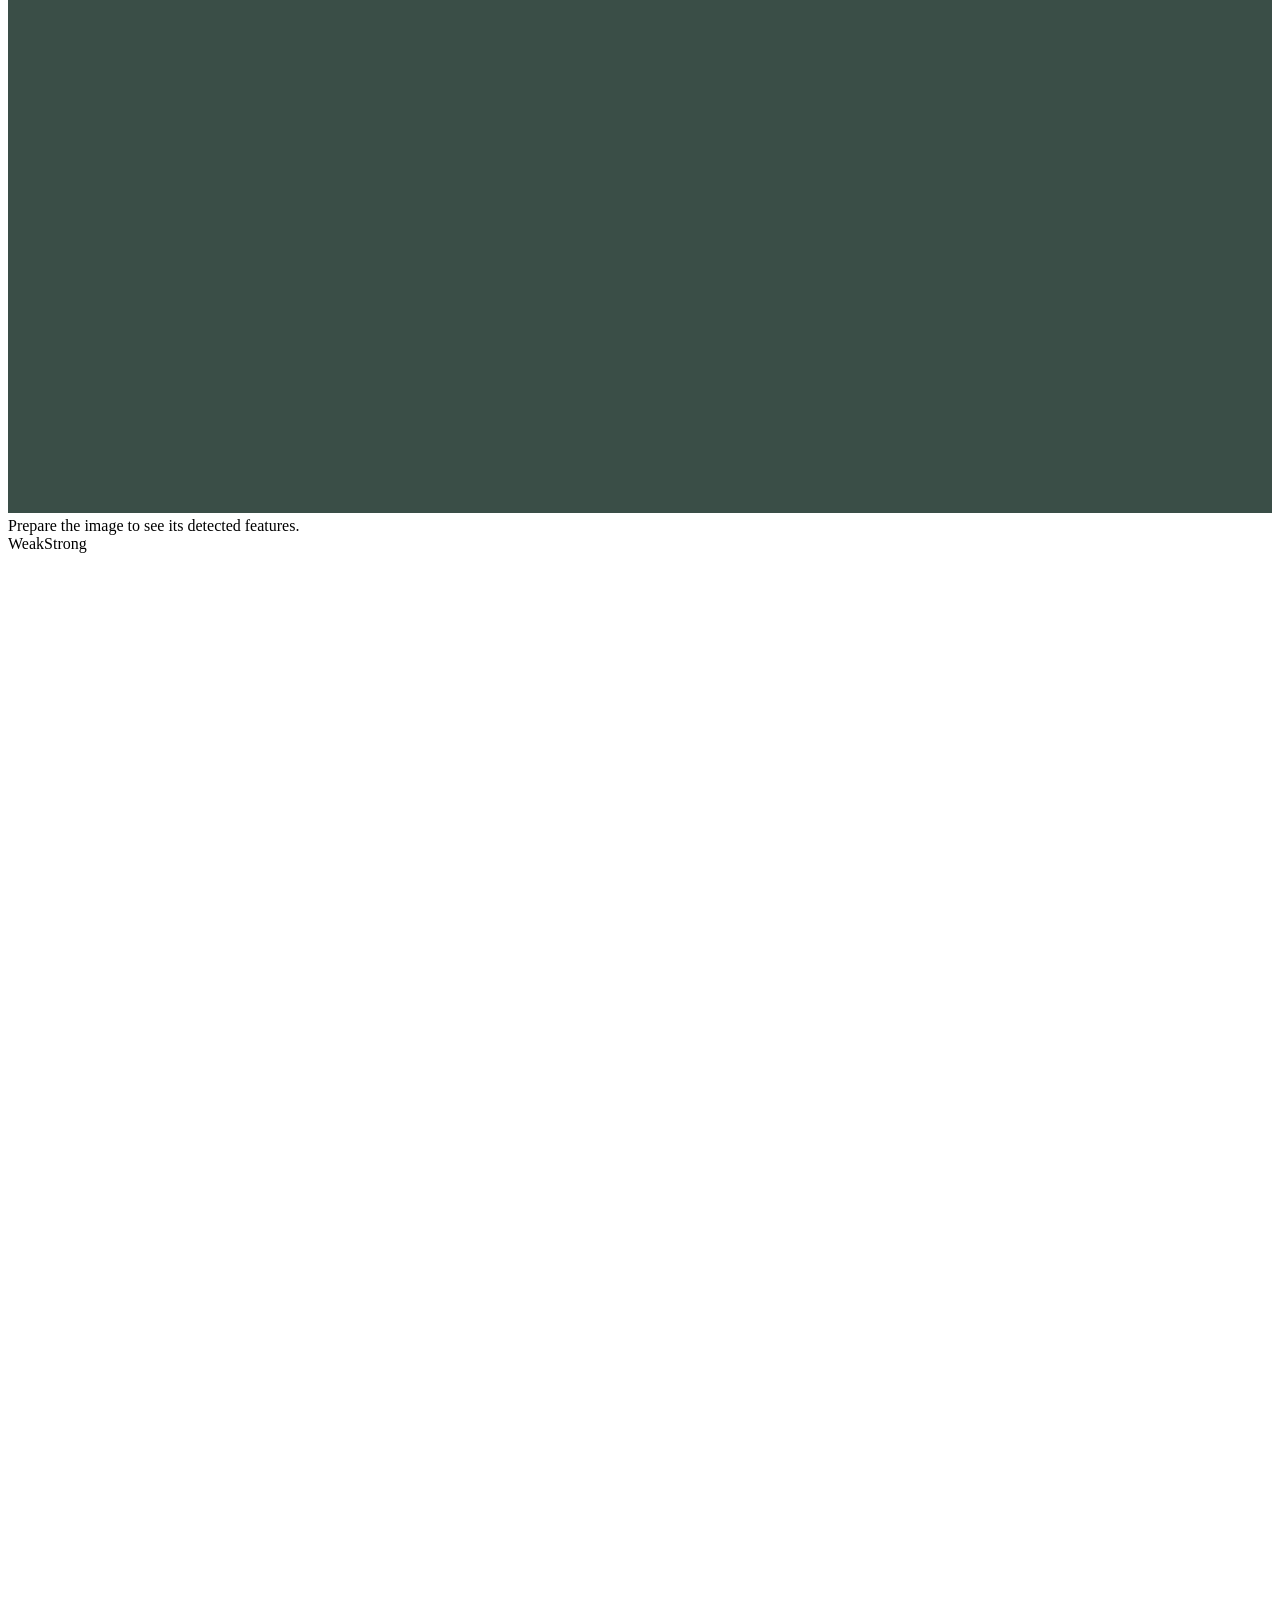
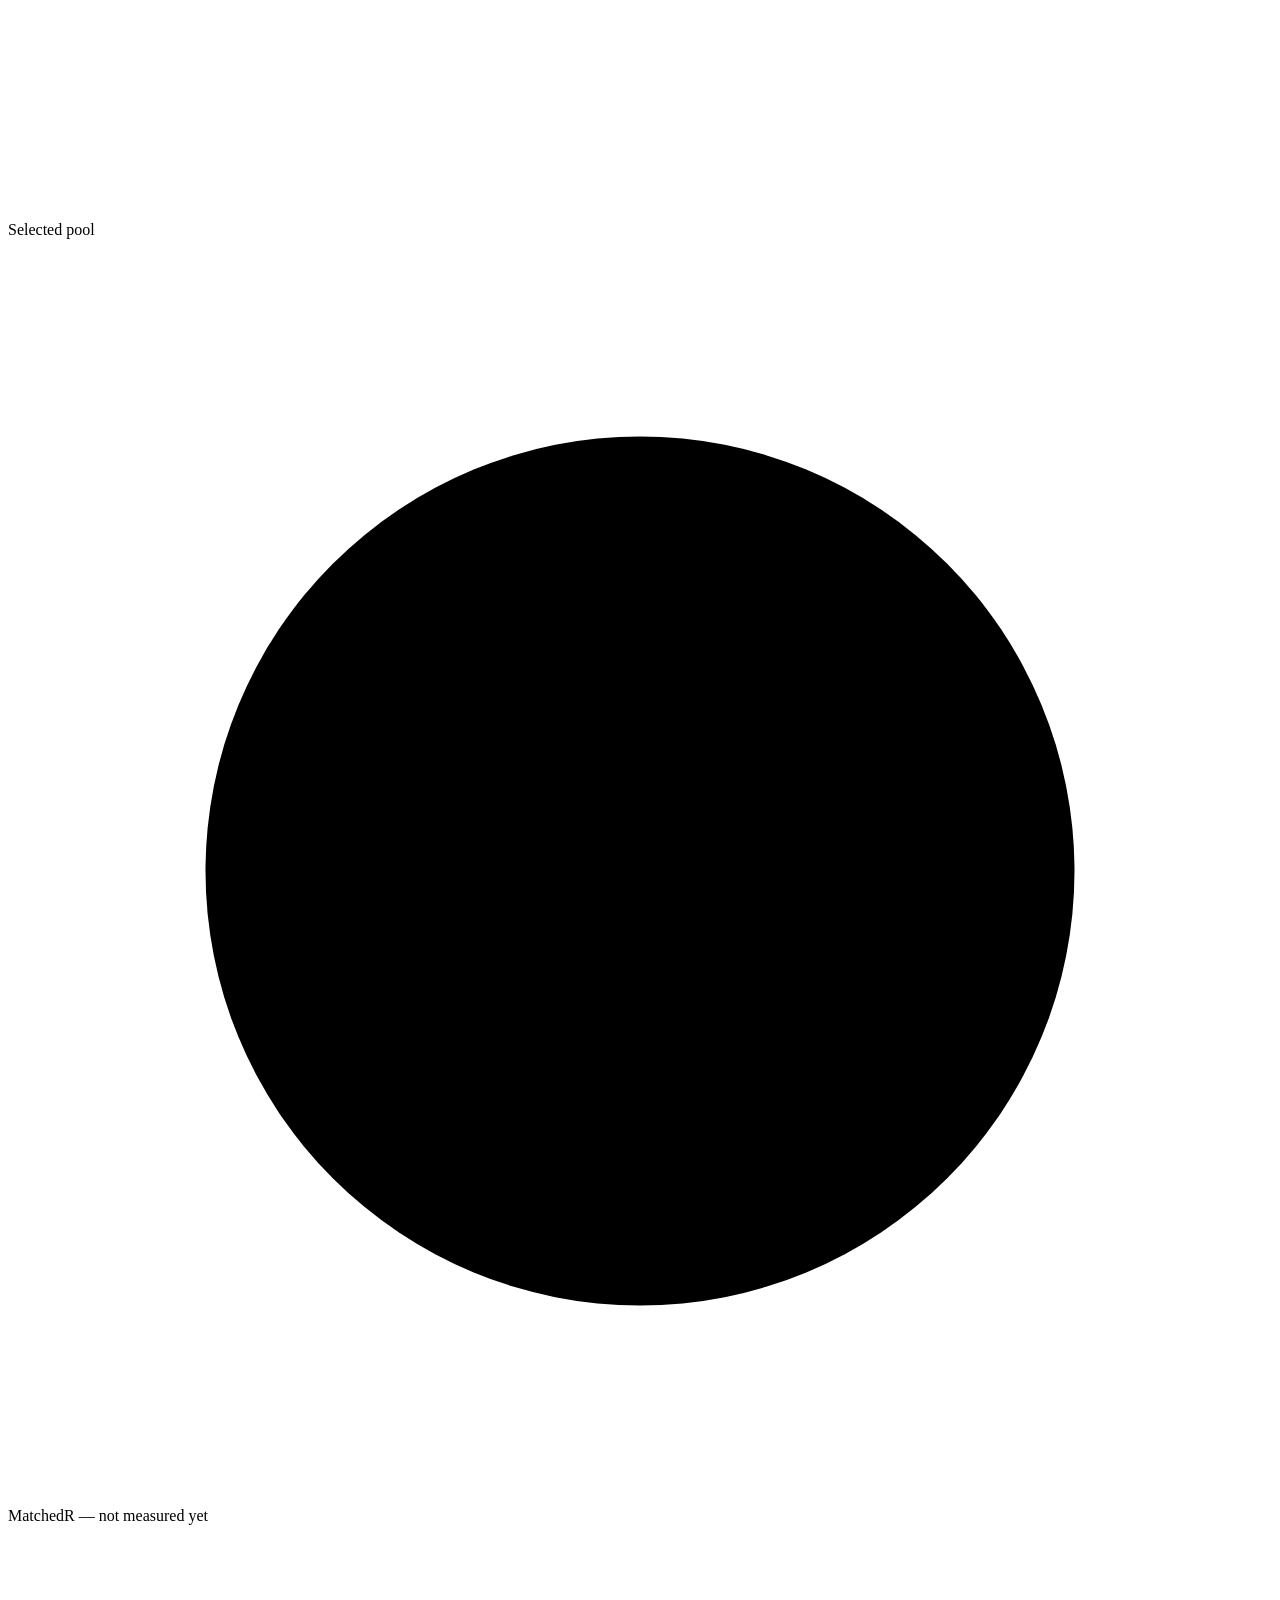
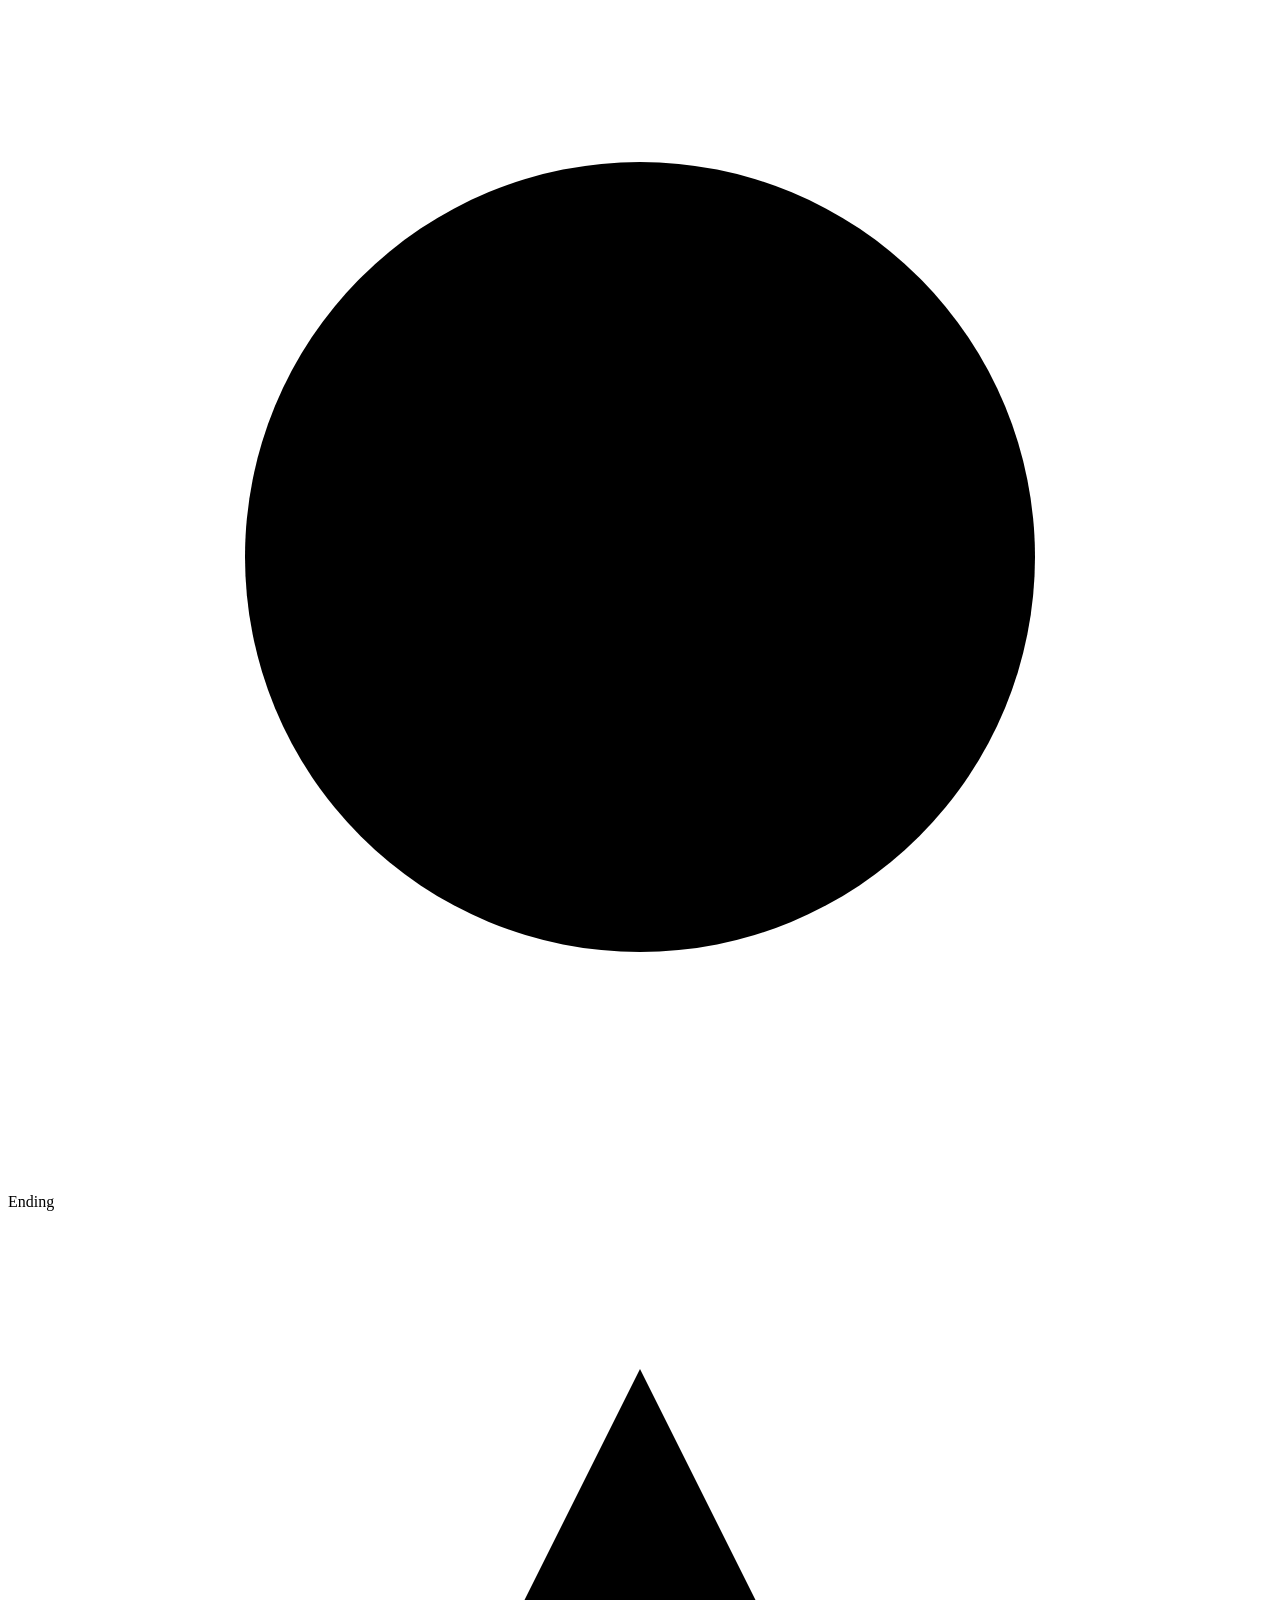
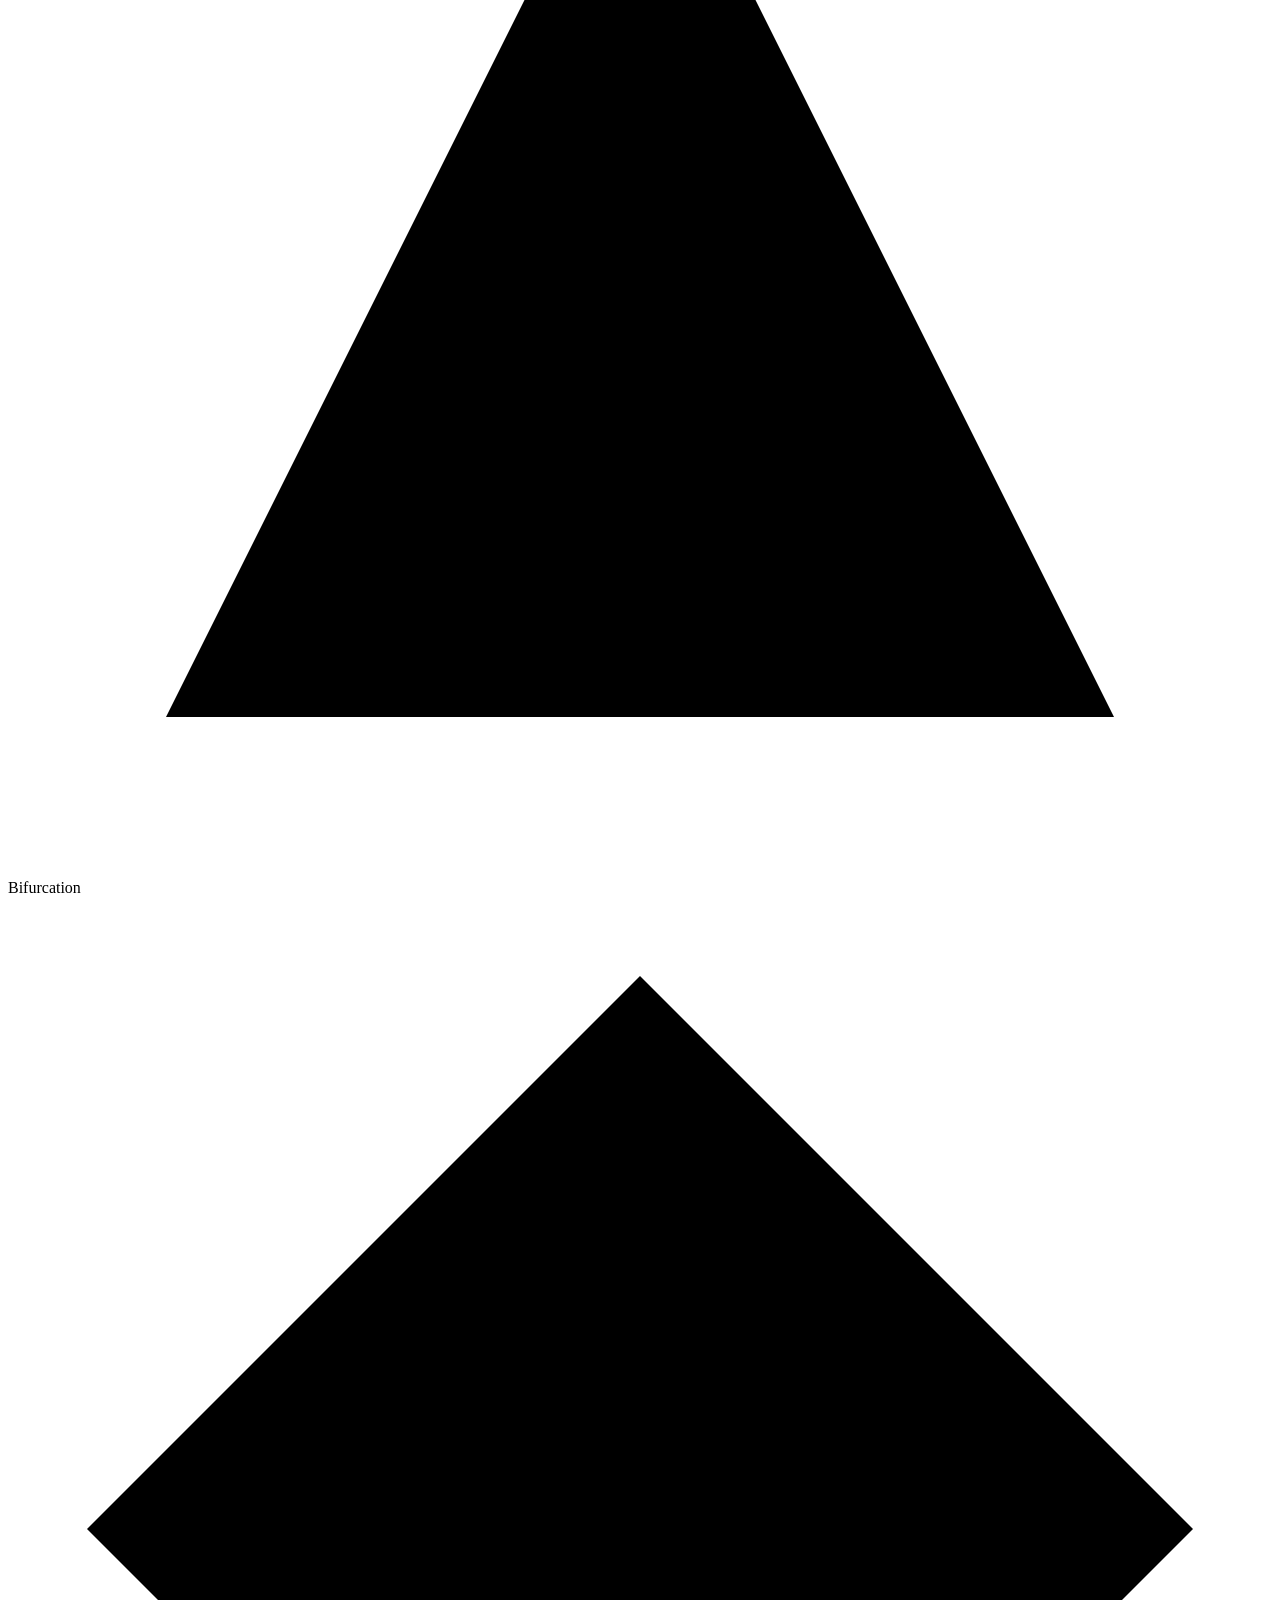
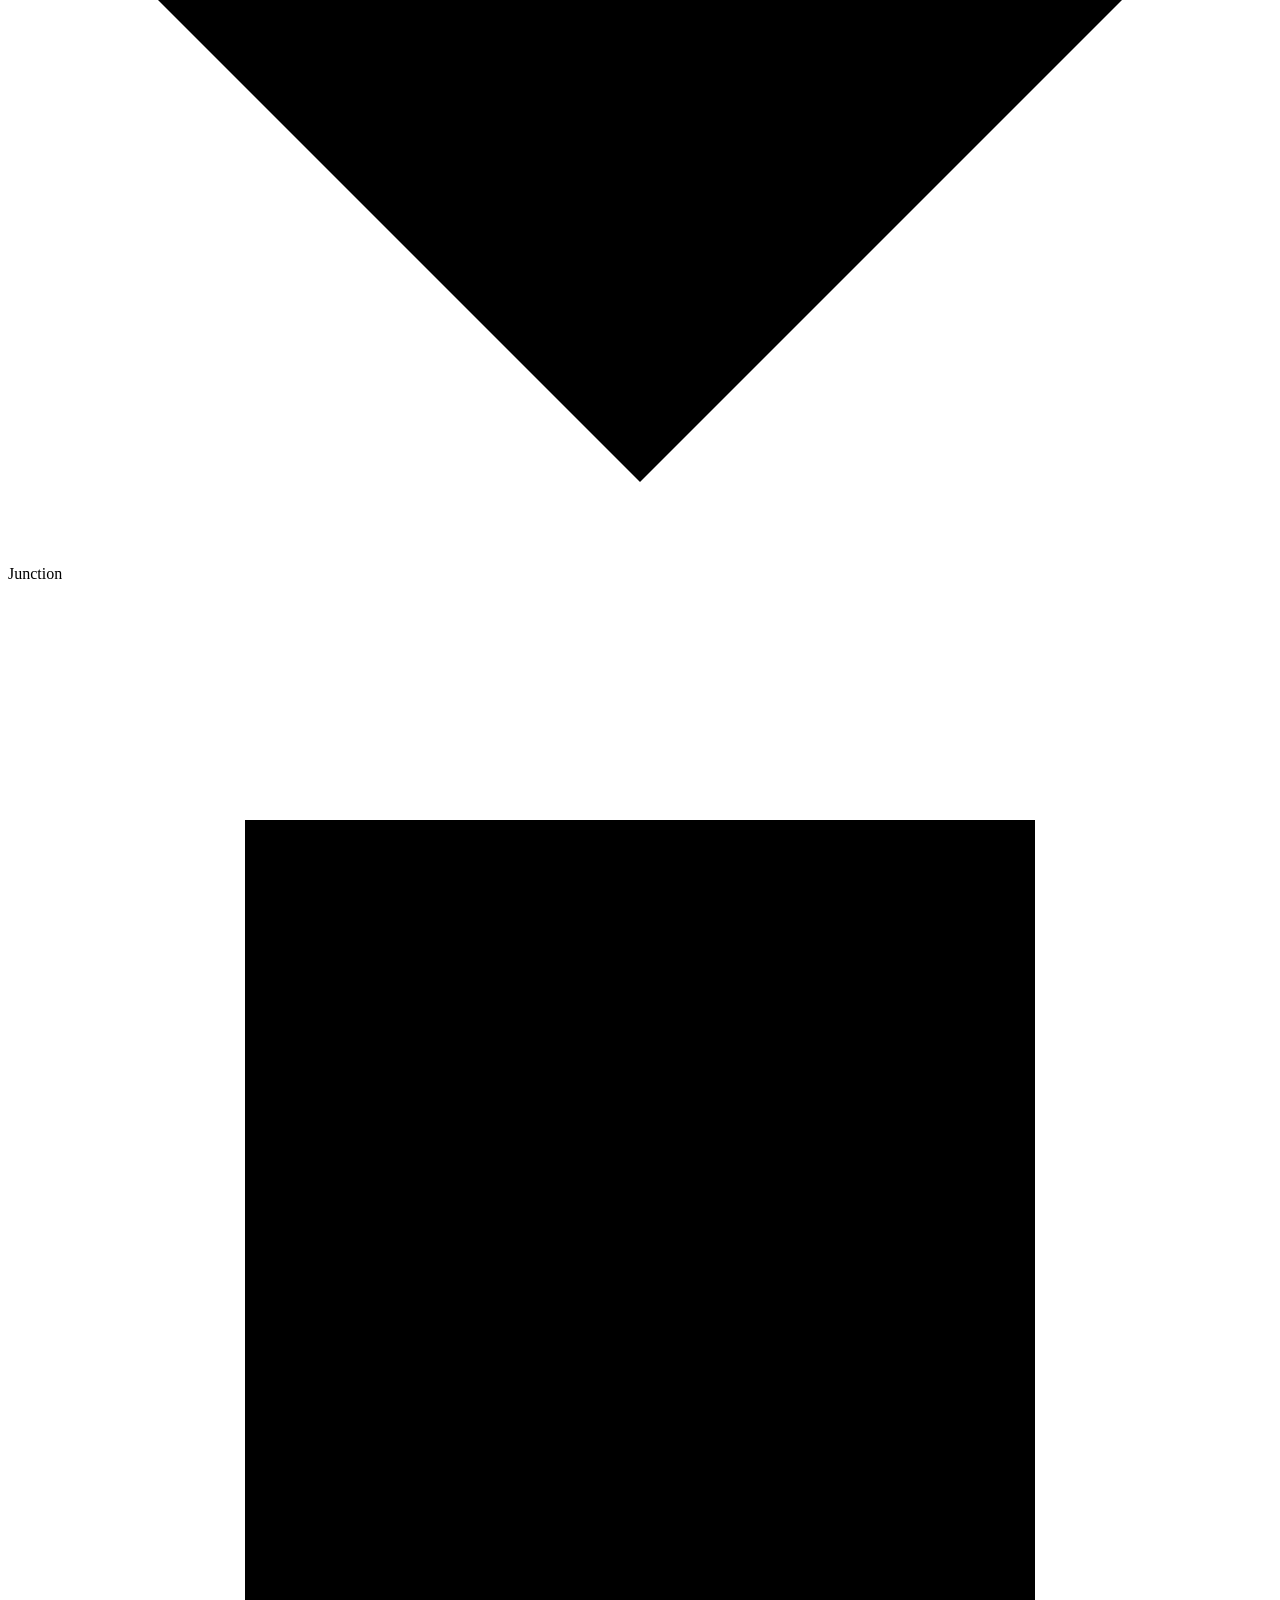
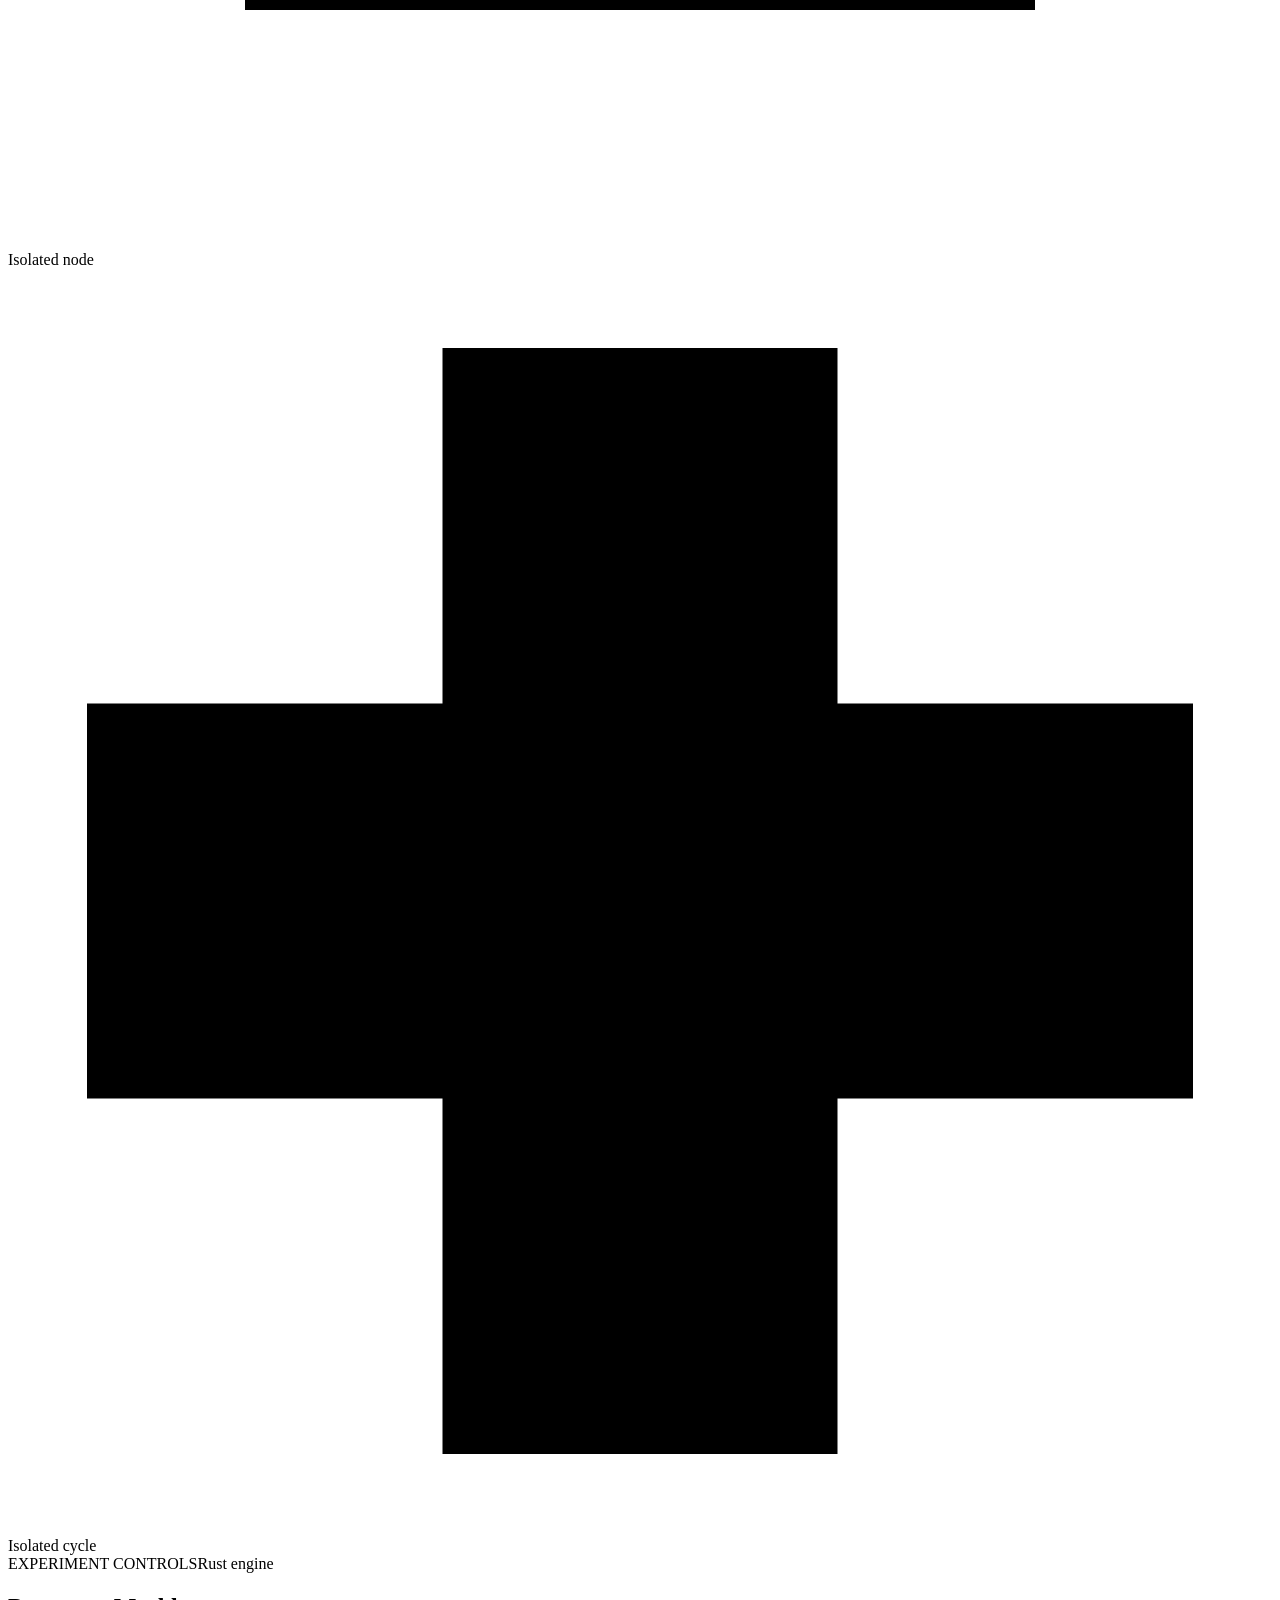
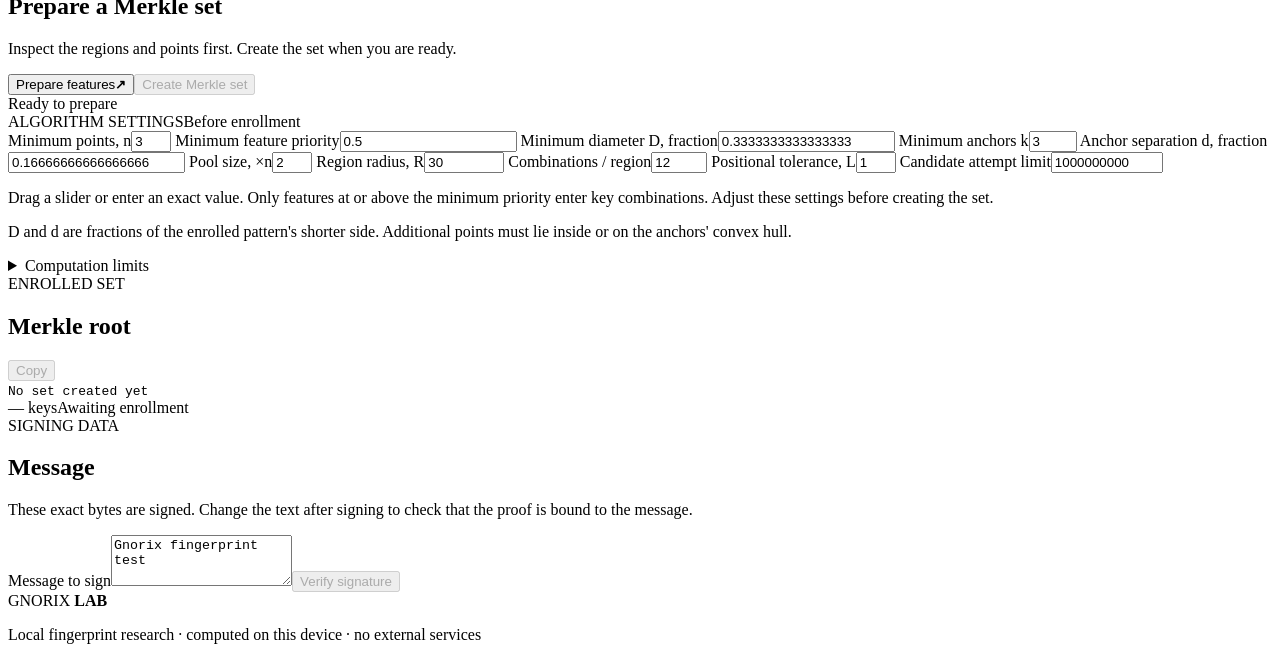
==== commit ab267268: "Add sliders for every numeric lab setting" ====
--- a/crates/gnorix/examples/fingerprint_lab/web/index.html
+++ b/crates/gnorix/examples/fingerprint_lab/web/index.html
@@ -412,13 +412,15 @@
                                     value="3"
                             /></label>
                             <label
-                                >Minimum priority, 0–1<input
+                                >Minimum feature priority<input
                                     id="min-priority"
                                     type="number"
                                     min="0"
                                     max="1"
                                     step="any"
                                     value="0.5"
+                                    aria-label="Exact minimum feature priority, 0 to 1"
+                                    aria-describedby="config-help"
                                     required
                             /></label>
                             <label
@@ -498,9 +500,9 @@
                             /></label>
                         </div>
                         <p id="config-help" class="microcopy">
-                            Only features at or above the minimum priority
-                            enter key combinations. Adjust these settings
-                            before creating the set.
+                            Drag a slider or enter an exact value. Only features
+                            at or above the minimum priority enter key combinations.
+                            Adjust these settings before creating the set.
                         </p>
                         <p id="minimum-span" class="microcopy" aria-live="polite">
                             D and d are fractions of the enrolled pattern's
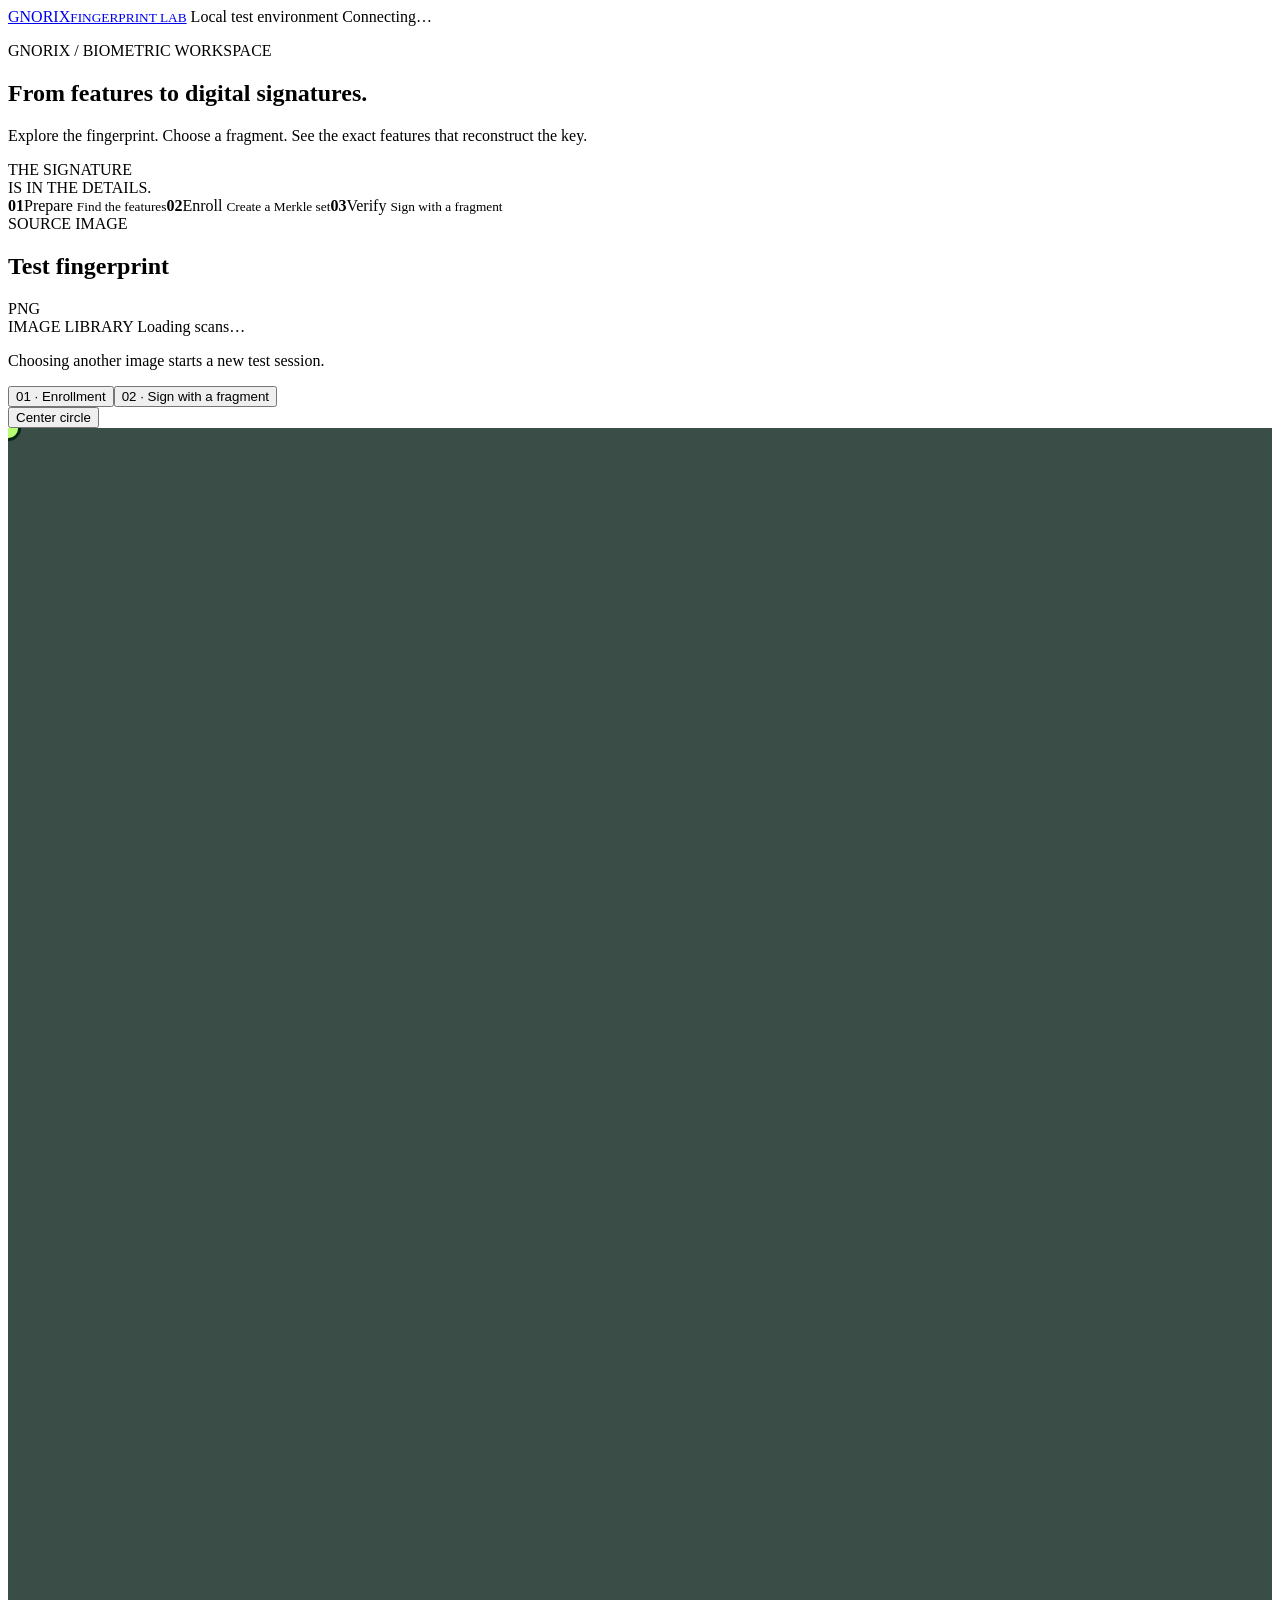
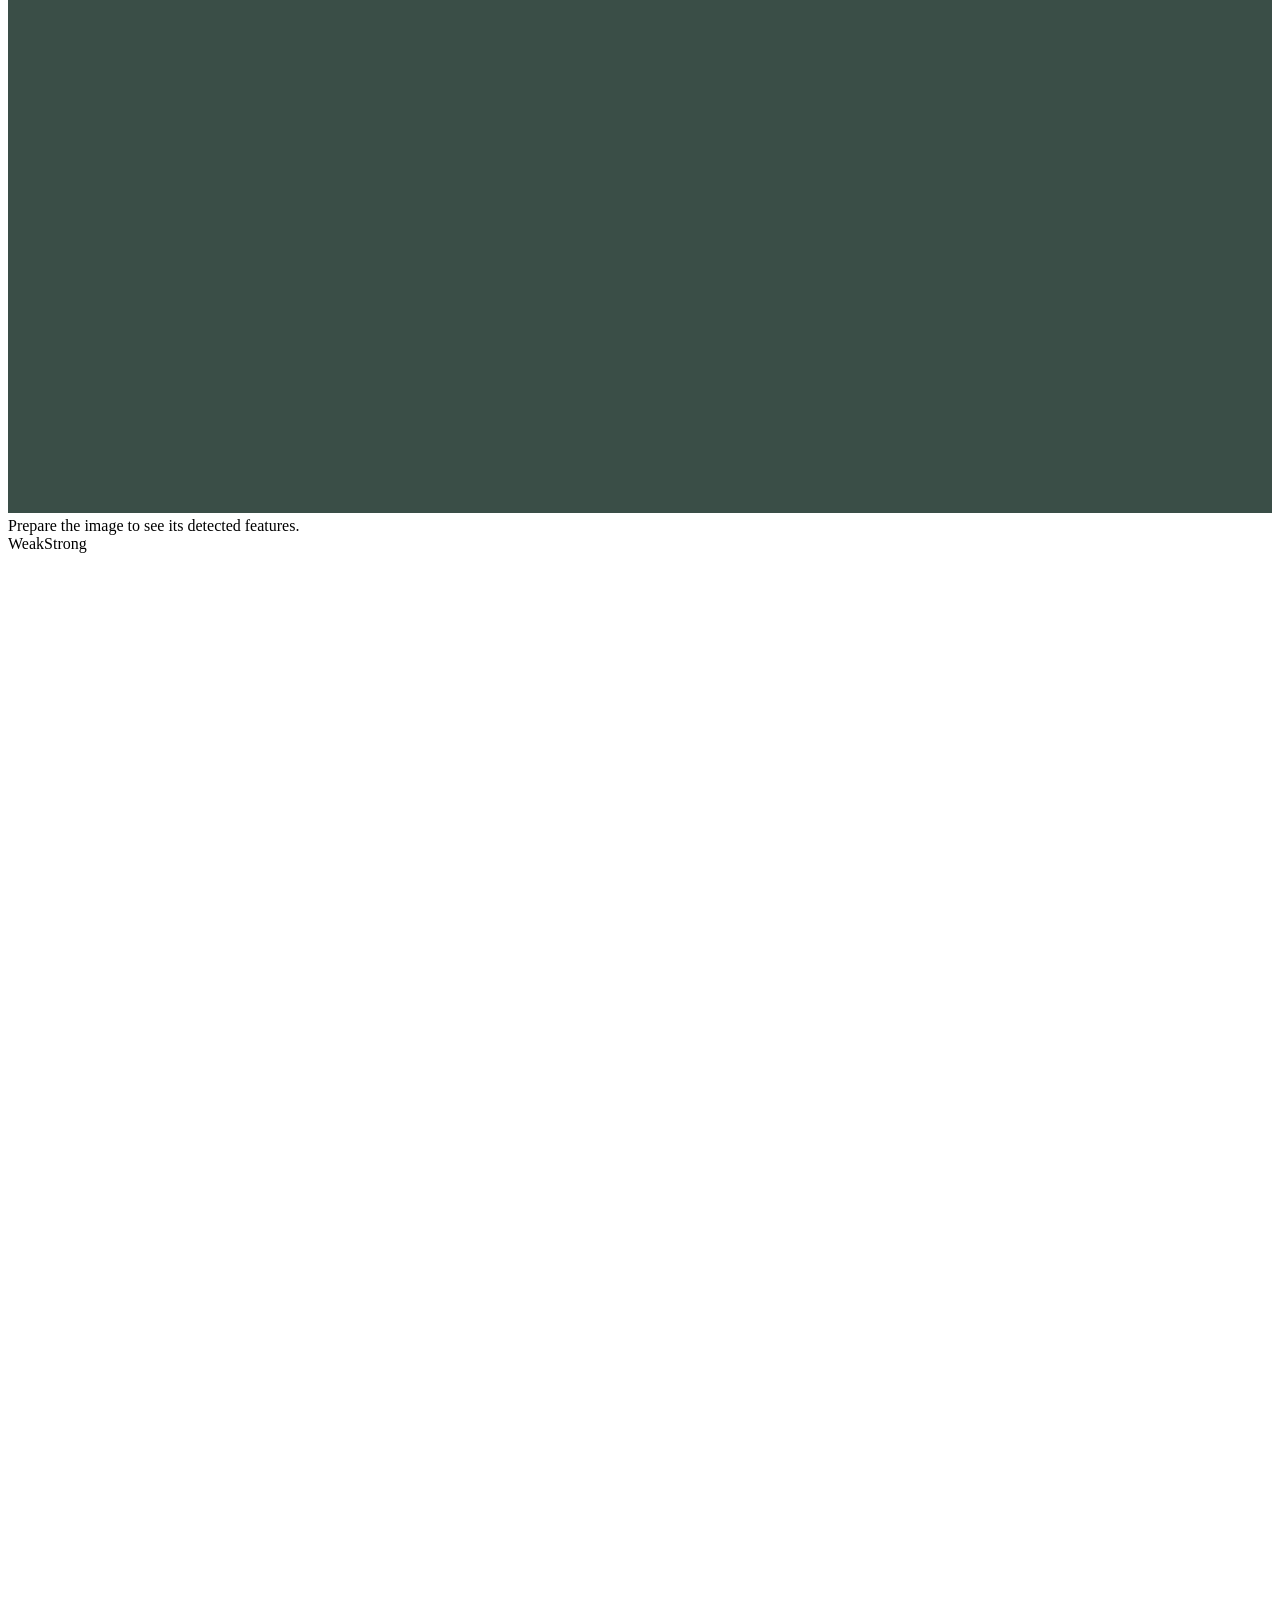
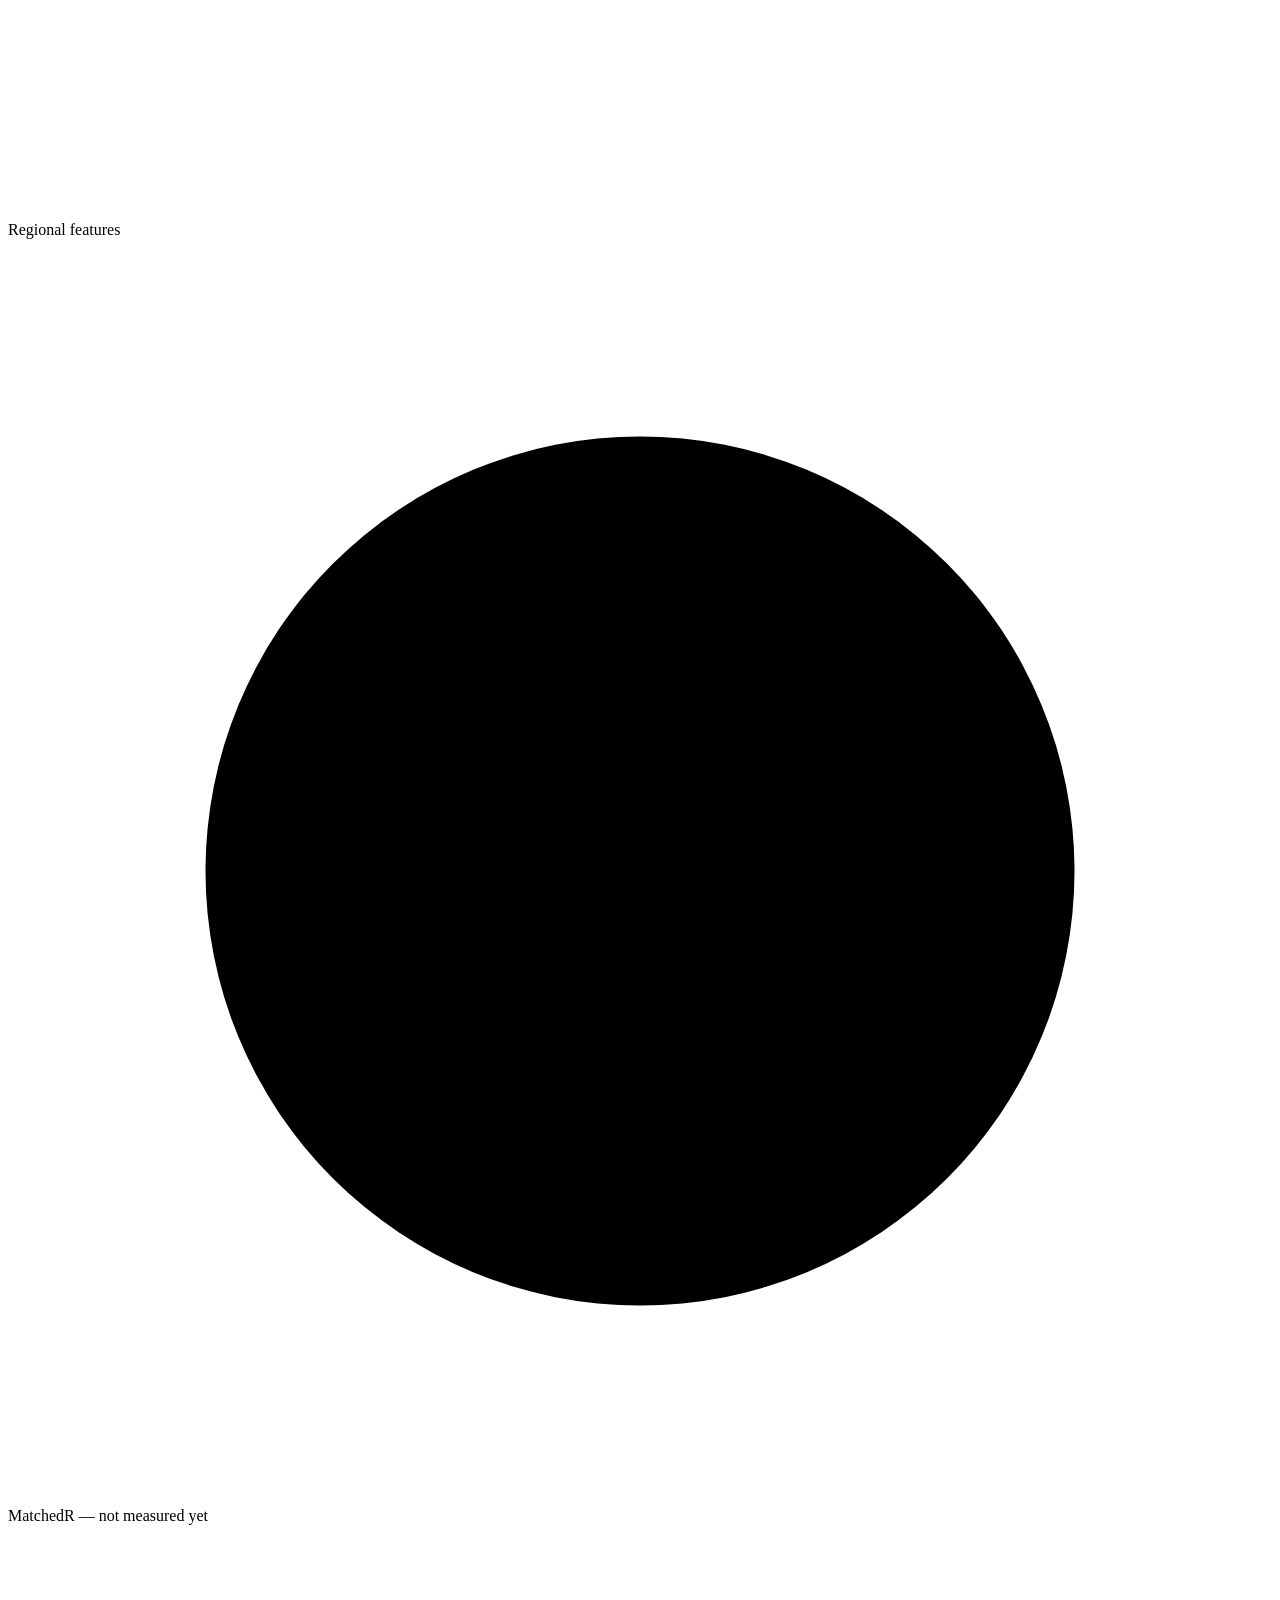
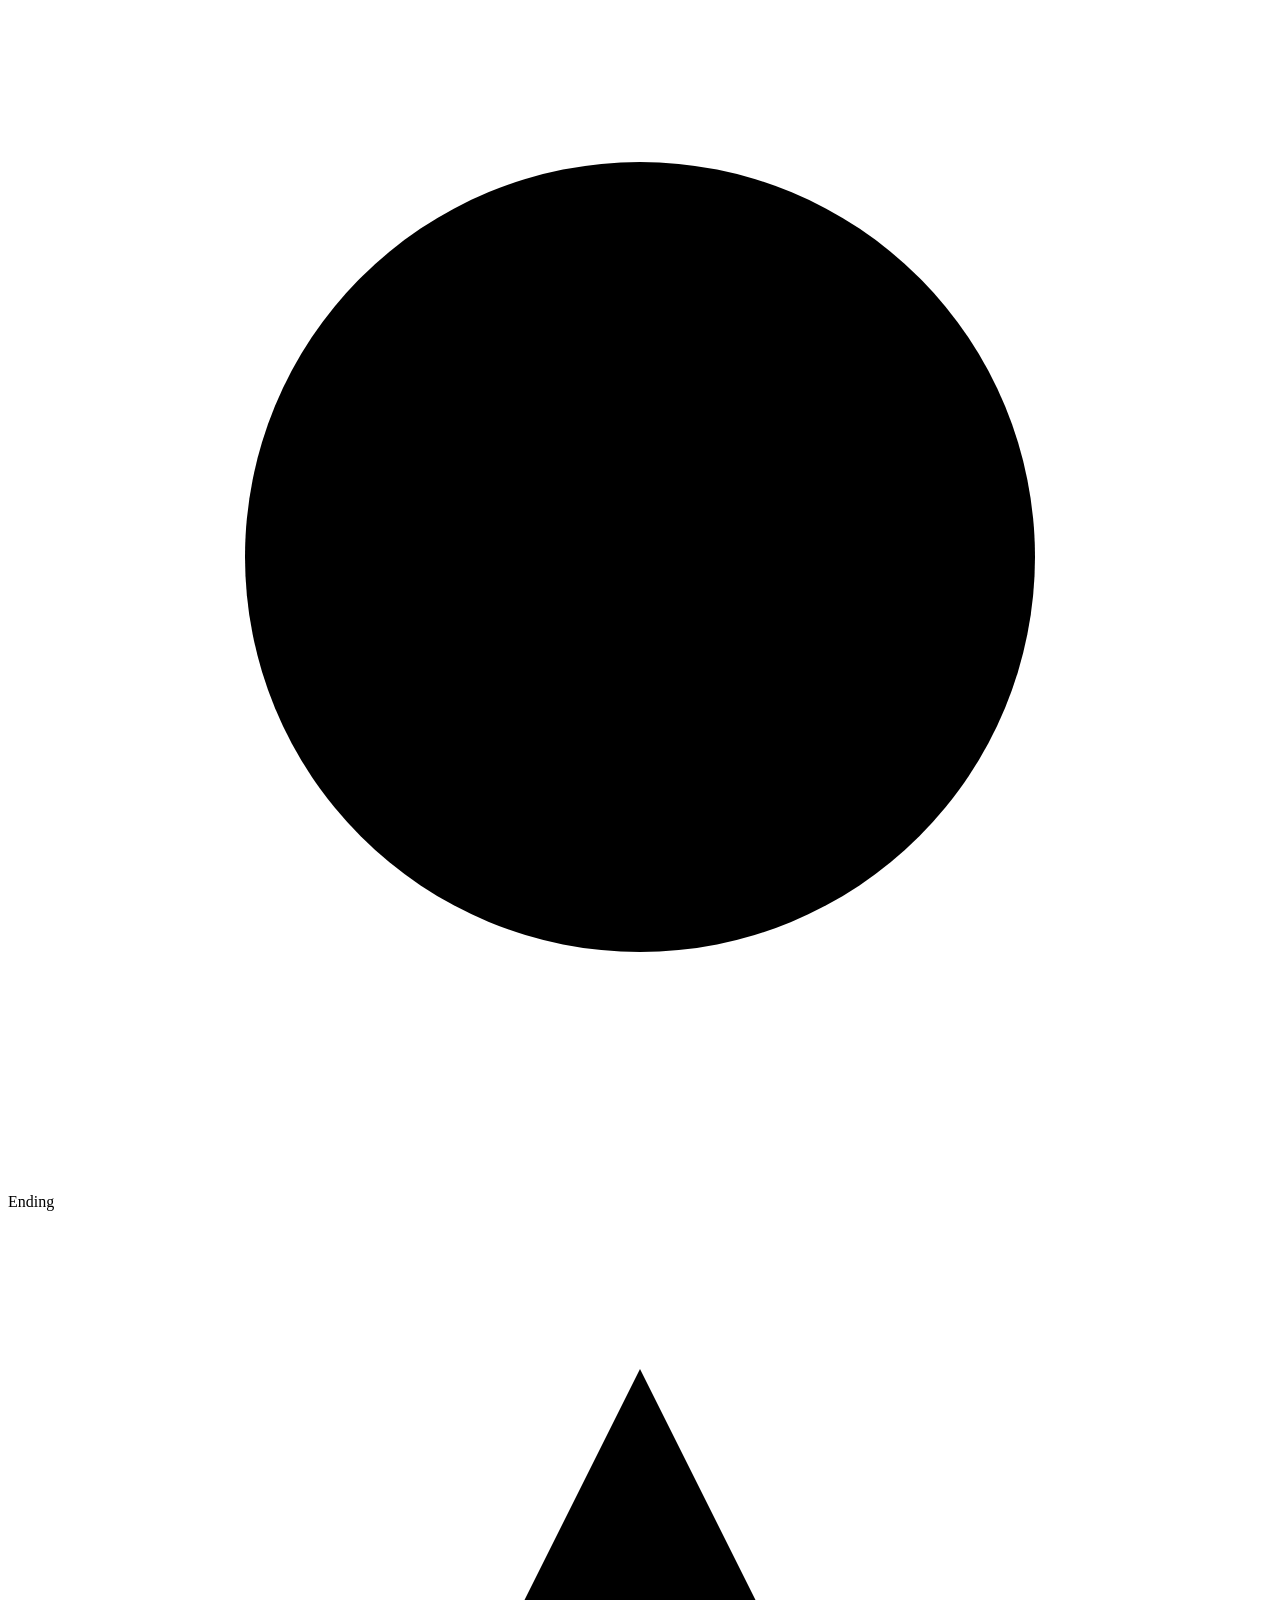
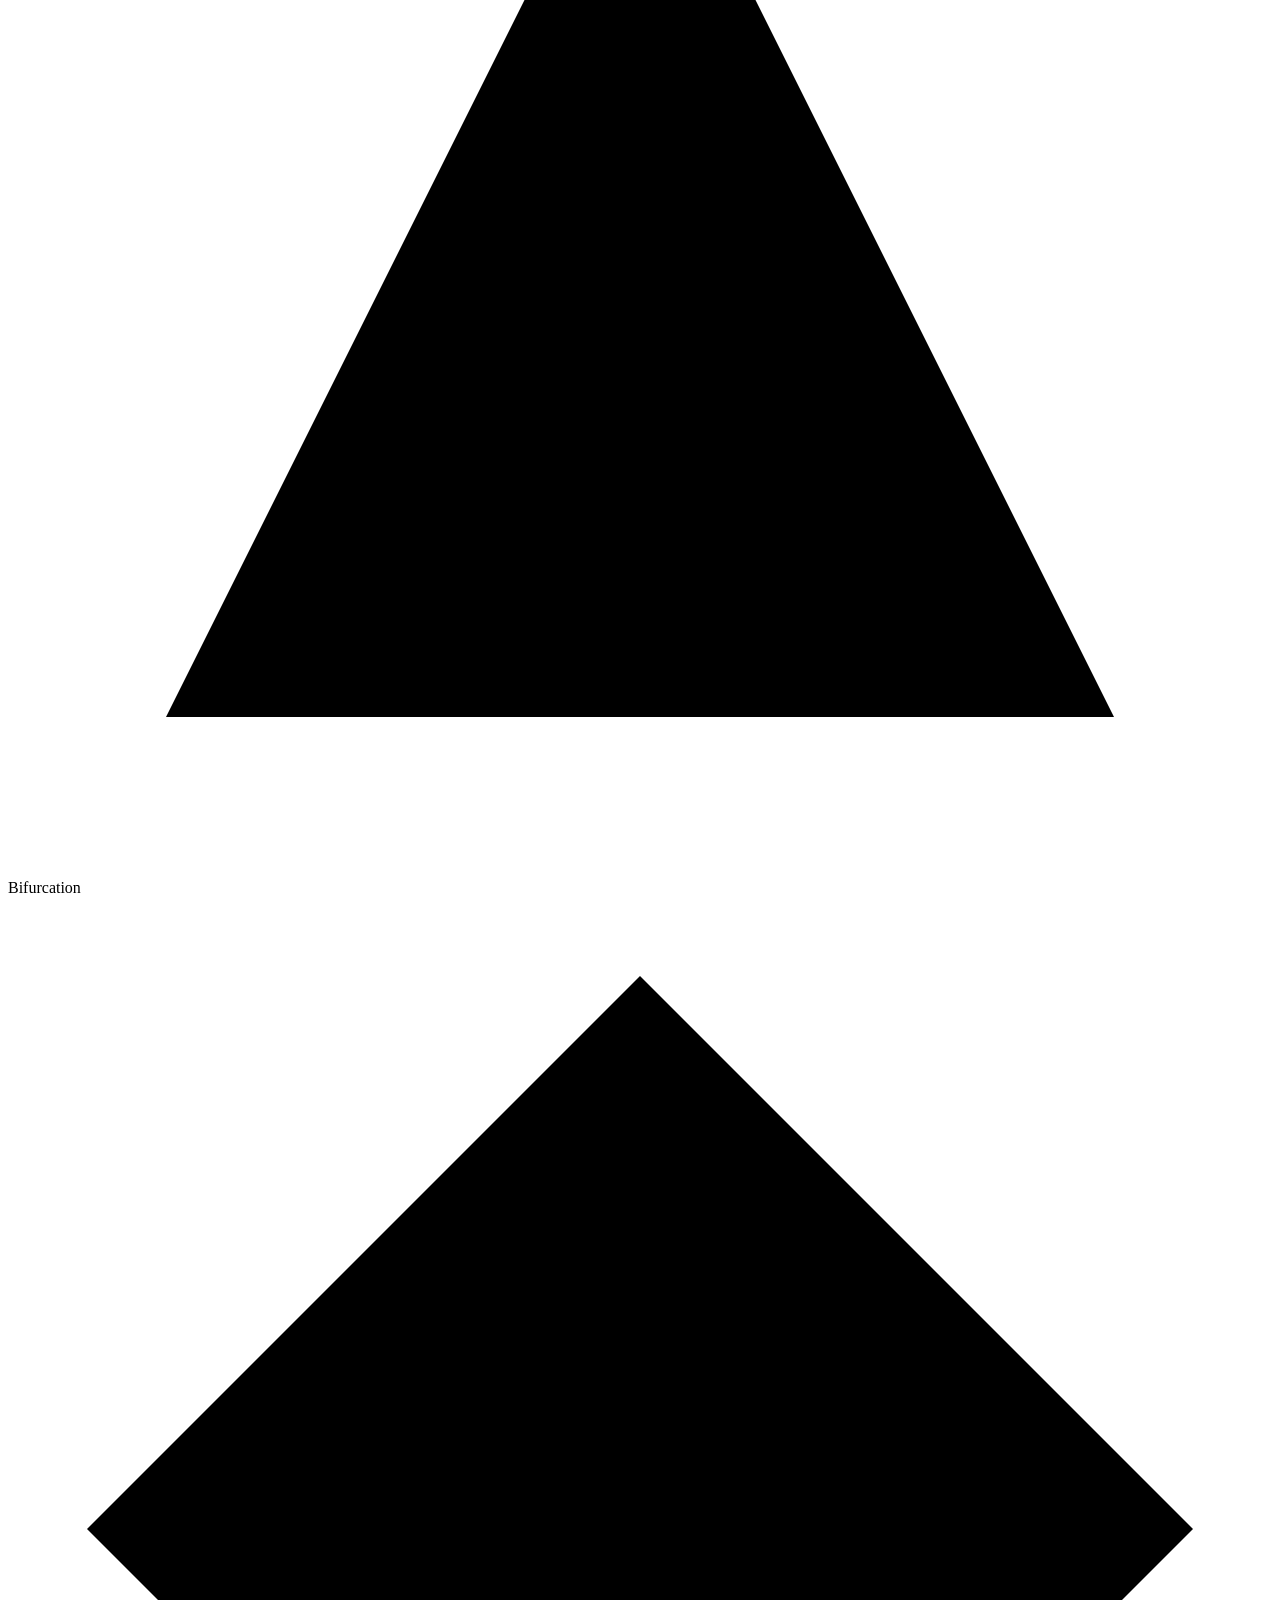
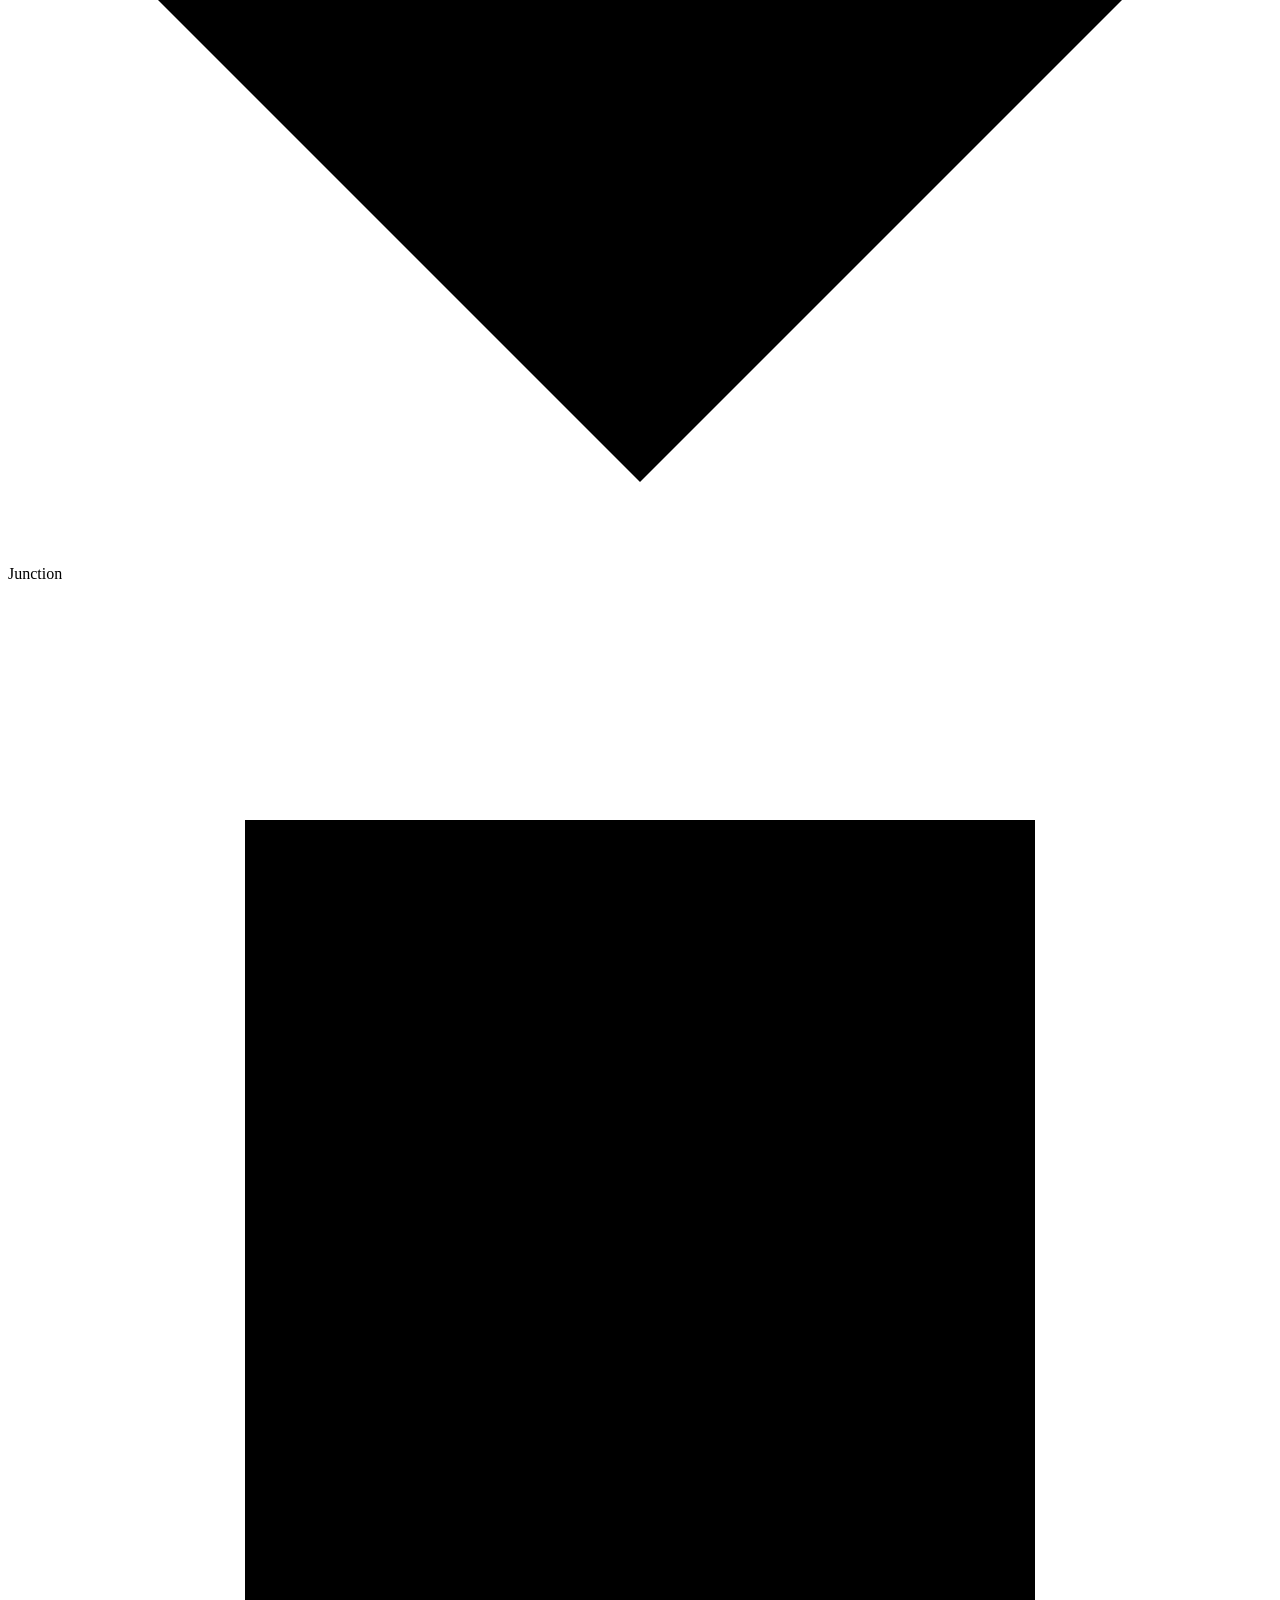
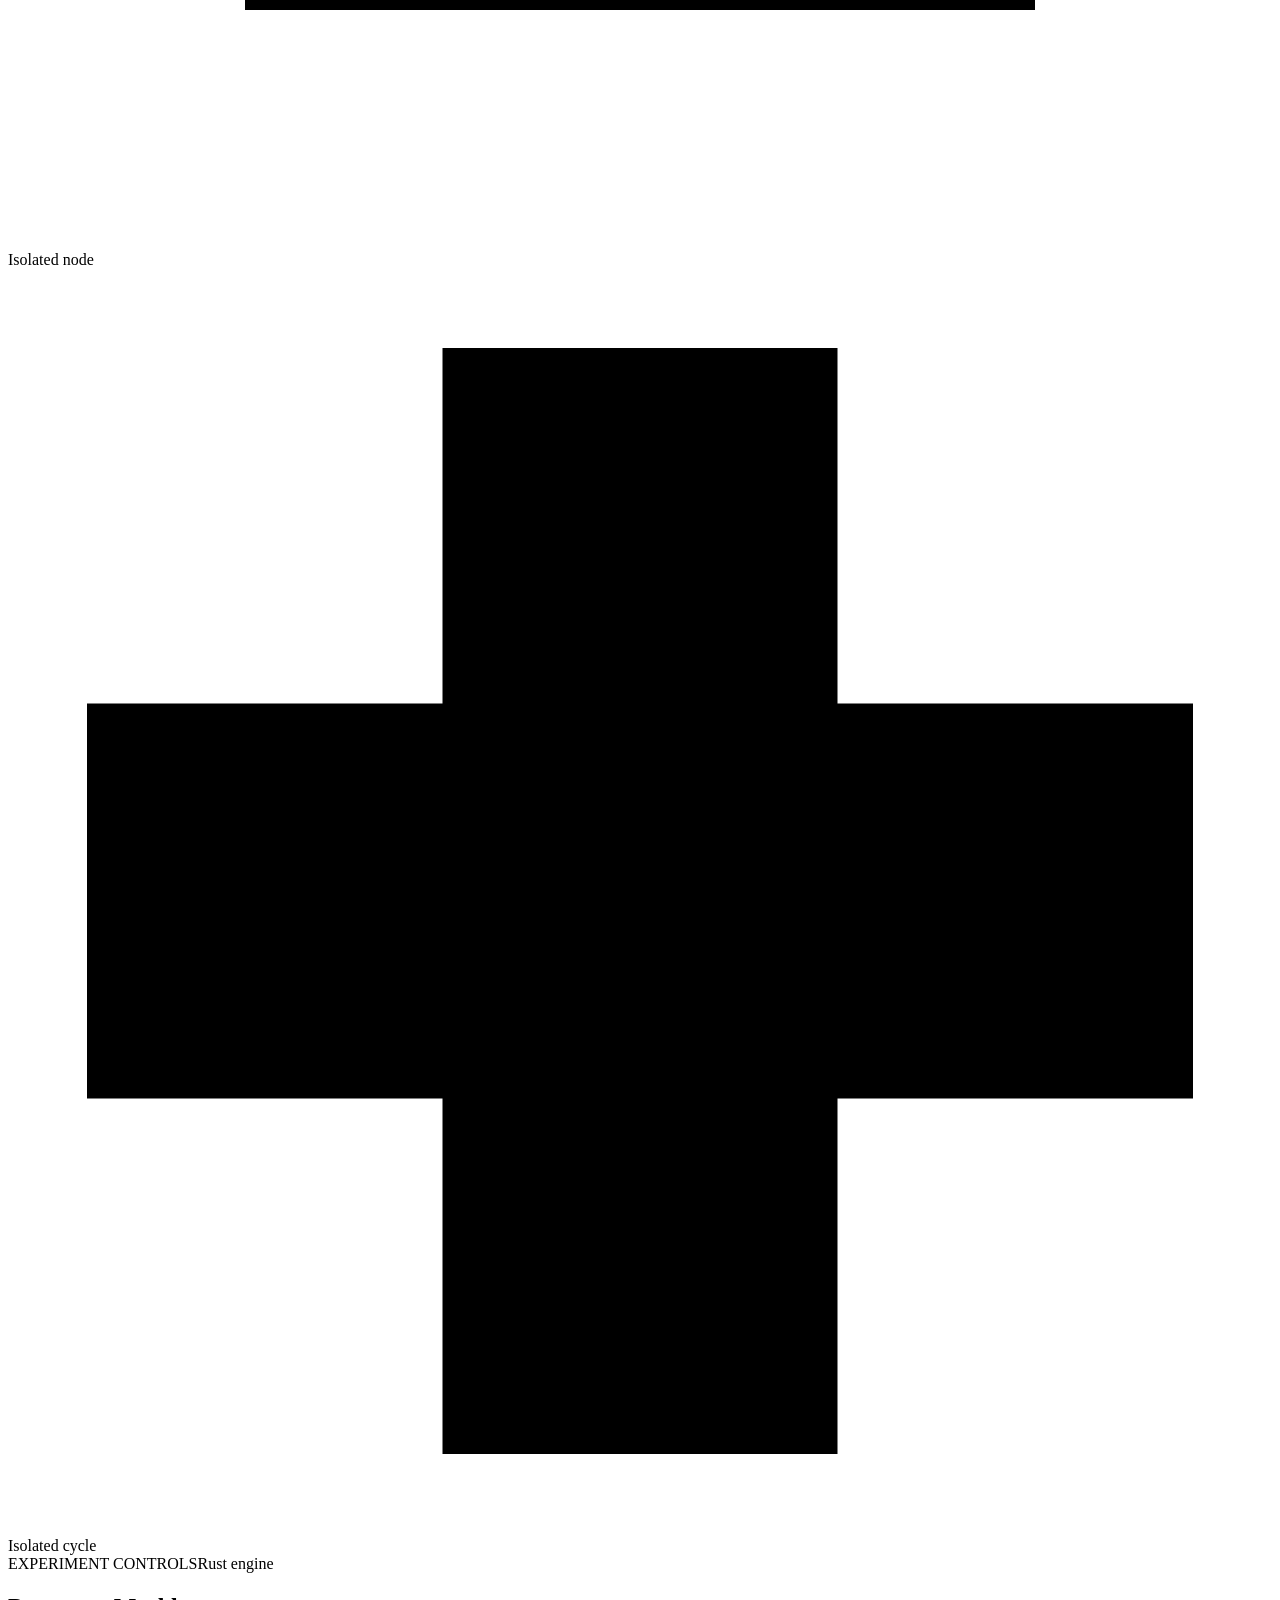
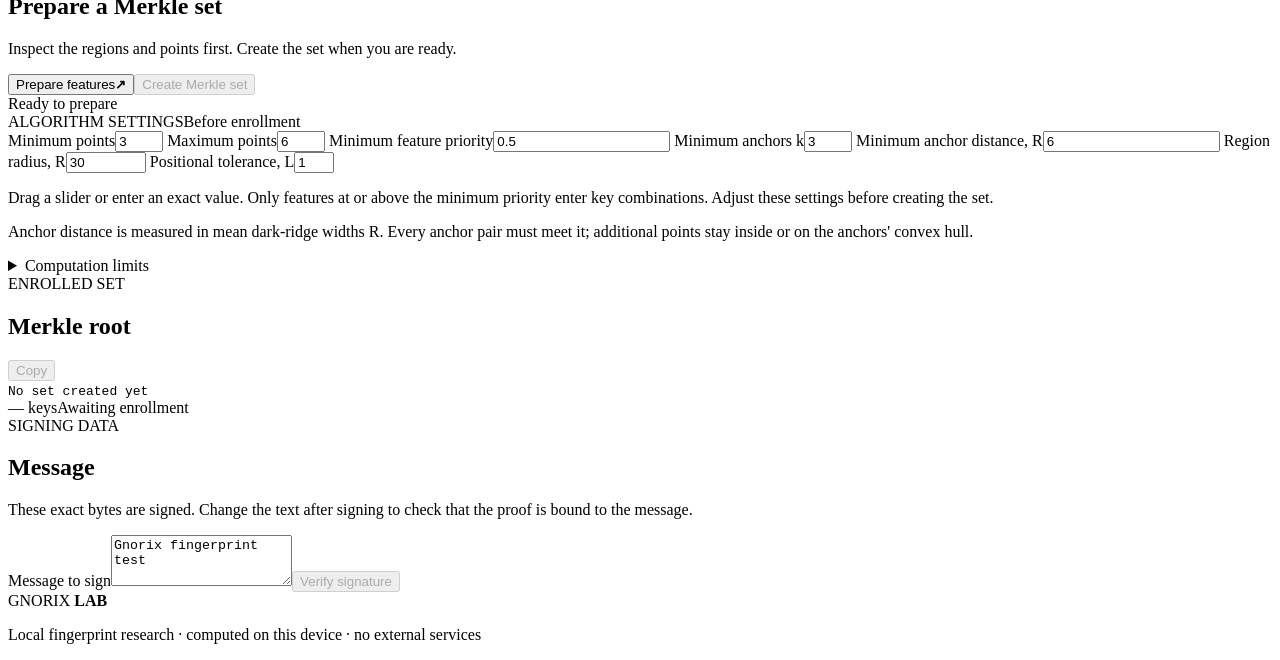
==== commit d03f238e: "Simplify fingerprint combination selection and configuration Use explicit subset size bounds and dir" ====
--- a/crates/gnorix/examples/fingerprint_lab/web/index.html
+++ b/crates/gnorix/examples/fingerprint_lab/web/index.html
@@ -186,7 +186,7 @@
                             >
                                 <path d="M3 11H13" />
                             </svg>
-                            Selected pool</span
+                            Regional features</span
                         ><span
                             ><svg
                                 class="legend-indicator matched"
@@ -403,13 +403,23 @@
                         </div>
                         <div class="field-grid">
                             <label
-                                >Minimum points, n<input
+                                >Minimum points<input
                                     id="min-points"
                                     type="number"
                                     min="1"
-                                    max="8"
+                                    max="16"
                                     step="1"
                                     value="3"
+                            /></label>
+                            <label
+                                >Maximum points<input
+                                    id="max-points"
+                                    type="number"
+                                    min="1"
+                                    max="16"
+                                    step="1"
+                                    value="6"
+                                    required
                             /></label>
                             <label
                                 >Minimum feature priority<input
@@ -424,16 +434,6 @@
                                     required
                             /></label>
                             <label
-                                >Minimum diameter D, fraction<input
-                                    id="min-diameter-fraction"
-                                    type="number"
-                                    min="0"
-                                    max="1"
-                                    step="any"
-                                    value="0.3333333333333333"
-                                    required
-                            /></label>
-                            <label
                                 >Minimum anchors k<input
                                     id="min-anchor-points"
                                     type="number"
@@ -444,23 +444,14 @@
                                     required
                             /></label>
                             <label
-                                >Anchor separation d, fraction<input
-                                    id="min-anchor-separation-fraction"
+                                >Minimum anchor distance, R<input
+                                    id="min-anchor-distance-units"
                                     type="number"
                                     min="0"
-                                    max="1"
+                                    max="200"
                                     step="any"
-                                    value="0.16666666666666666"
+                                    value="6"
                                     required
-                            /></label>
-                            <label
-                                >Pool size, ×n<input
-                                    id="pool-multiplier"
-                                    type="number"
-                                    min="1"
-                                    max="4"
-                                    step="1"
-                                    value="2"
                             /></label>
                             <label
                                 >Region radius, R<input
@@ -472,15 +463,6 @@
                                     value="30"
                             /></label>
                             <label
-                                >Combinations / region<input
-                                    id="per-region"
-                                    type="number"
-                                    min="1"
-                                    max="256"
-                                    step="1"
-                                    value="12"
-                            /></label>
-                            <label
                                 >Positional tolerance, L<input
                                     id="uncertainty"
                                     type="number"
@@ -488,15 +470,6 @@
                                     max="3"
                                     step="1"
                                     value="1"
-                            /></label>
-                            <label
-                                >Candidate attempt limit<input
-                                    id="attempt-limit"
-                                    type="number"
-                                    min="1"
-                                    max="1000000000"
-                                    step="1"
-                                    value="1000000000"
                             /></label>
                         </div>
                         <p id="config-help" class="microcopy">
@@ -505,9 +478,9 @@
                             Adjust these settings before creating the set.
                         </p>
                         <p id="minimum-span" class="microcopy" aria-live="polite">
-                            D and d are fractions of the enrolled pattern's
-                            shorter side. Additional points must lie inside or
-                            on the anchors' convex hull.
+                            Anchor distance is measured in mean dark-ridge
+                            widths R. Every anchor pair must meet it; additional
+                            points stay inside or on the anchors' convex hull.
                         </p>
                         <details class="advanced">
                             <summary>Computation limits</summary>
@@ -539,9 +512,9 @@
                                     value="1000000000"
                             /></label>
                             <p class="microcopy">
-                                This limit counts internal operations and may
-                                stop the search before the candidate limit. That
-                                is an incomplete search, not a no-match result.
+                                One budget for combination search and key checks.
+                                Exhausting it means the search is incomplete,
+                                not that the fingerprint does not match.
                             </p>
                         </details>
                     </section>
